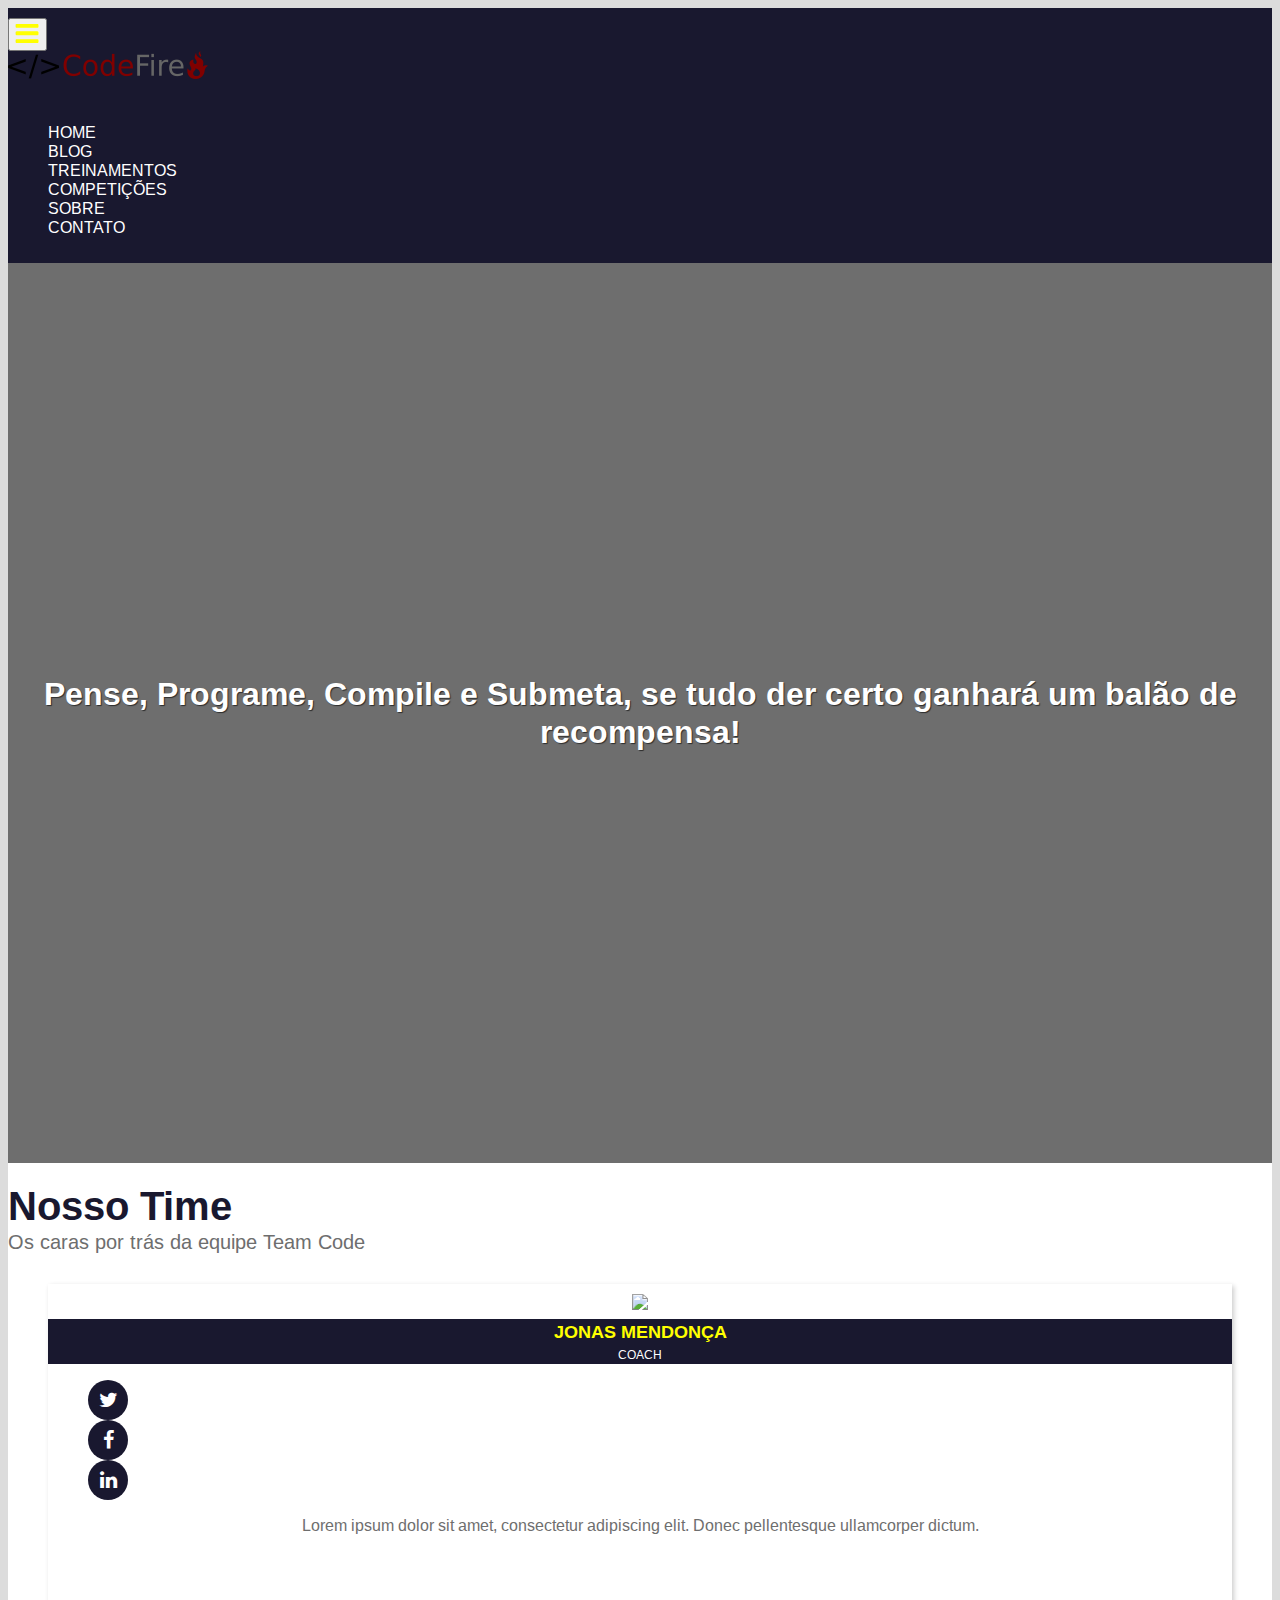
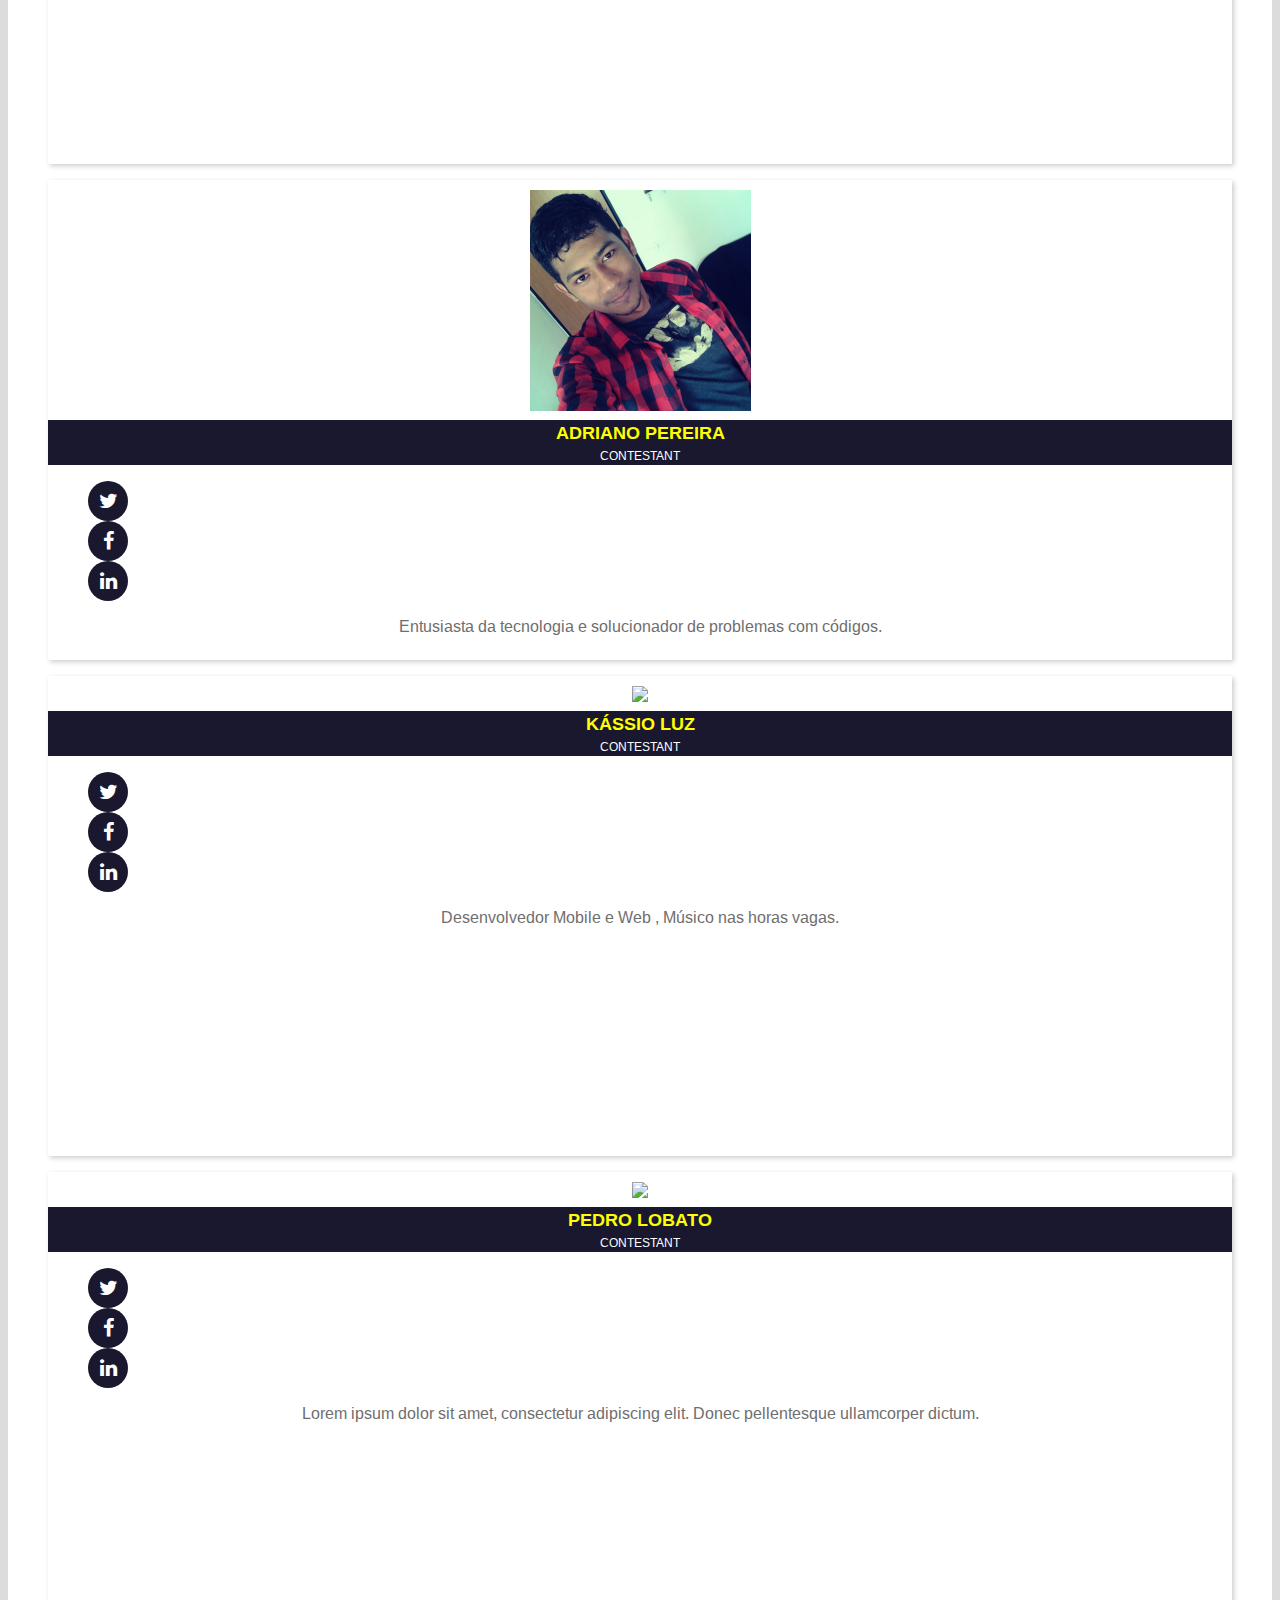
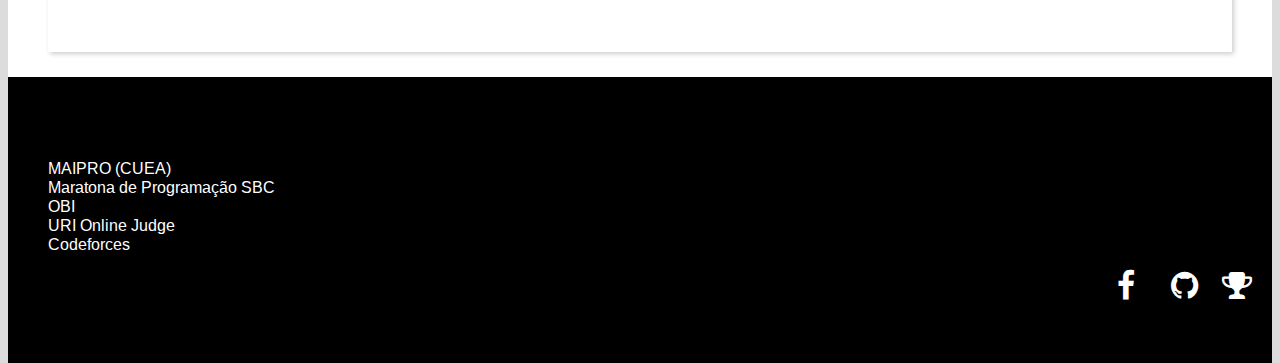
==== index.html @ cc821d07 "Ajuste de padding perfil" ====
<!DOCTYPE html>
<html>
<head>
	<meta http-equiv="X-UA-Compatible" content="IE=edge">
    <meta name="viewport" content="width=device-width, initial-scale=1">
	<meta charset="utf-8">
	<link rel="shortcut icon" href="imagens/favicon.png" type="image/x-icon">
	<link rel="icon" href="imagens/favicon.png" type="image/x-icon">
	<title>Team Code - Maratonistas de Programação</title>
	<link rel="stylesheet" type="text/css" href="bootstrap/css/bootstrap.min.css">
	<link rel="stylesheet" type="text/css" href="css/estilo.css">
	<link href="font-awesome/css/font-awesome.css" rel="stylesheet" type="text/css">
	<link href="https://fonts.googleapis.com/css?family=Arimo" rel="stylesheet"> 
	<!--[if lt IE 9]>
      <script src="https://oss.maxcdn.com/html5shiv/3.7.3/html5shiv.min.js"></script>
      <script src="https://oss.maxcdn.com/respond/1.4.2/respond.min.js"></script>
    <![endif]-->

</head>
<body>
	<div class="navbar navbar-fixed-top demo-navegacao">
		<div class="container">
			<div class="navbar-header">
				<button type="button"  class="collapsed navbar-toggle" data-toggle="collapse" data-target="#menu-principal">
					<span class="icon-bar" style="color: yellow;"><i class="fa fa-bars fa-2x"></i></span>
					<span class="icon-bar"></span>
					<span class="icon-bar"></span>
				</button>
				<a href="index.html" class="navbar-brand">
					<span class="logo"></span>
					<!-- Team Code -->
				</a>
			</div>
			<div class="collapse navbar-collapse" id="menu-principal">
				<ul class="nav navbar-nav navbar-right">
					<li>
						<a href="index.html">Home</a>
					</li>
					<li>
						<a href="index.html">Blog</a>
					</li>
					<li>
						<a href="index.html">Treinamentos</a>
					</li>
					<li>
						<a href="index.html">Competições</a>
					</li>
					<li>
						<a href="index.html">Sobre</a>
					</li>
					<li>
						<a href="index.html">Contato</a>
					</li>
				</ul>
			</div>
		</div>
	</div>

	<div id="capa" class="transparencia">
		<div id="texto-capa">
			<div class="container">
				<div class="row">
					<div class="col-md-12">
						<h1>
							Pense, Programe, Compile e Submeta, se tudo der certo ganhará um balão de recompensa!
						</h1>
						<!-- <h2>
							Página criada para postagens de dicas, cronogramas e informações úteis a respeito de competições de programação.
						</h2> -->
					</div><!-- /div col capa -->

					<div class="col-md-6">
					</div><!-- /div col capa -->
				</div>
			</div>
		</div>
	</div>

	<section id="time">
		<div class="container">
			<div class="row">
				<h3 class="titulo-secao">Nosso Time</h3>
				<p class="subtitulo-secao">Os caras por trás da equipe Team Code</p>
				<!-- <div ></div> -->
				<div class="col-md-offset-4 col-md-4">
					<figure class="perfil">
						<img src="imagens/jonas.png" class="img-circle">
						<figcaption class="nome">Jonas Mendonça</figcaption>
						<span class="funcao">Coach</span>
						<ul class="list-inline">
							<li><a href="#" class="a-team"><i class="fa fa-twitter"></i></a></li>
							<li><a href="#" class="a-team"><i class="fa fa-facebook"></i></a></li>
							<li><a href="#" class="a-team"><i class="fa fa-linkedin"></i></a></li>
						</ul>
						<p class="descricao">
							Lorem ipsum dolor sit amet, consectetur adipiscing elit. Donec pellentesque ullamcorper dictum. 
						</p>
						<p class="titulo competencias">
							<span class="subtitulo">Competências:</span> 
							<span class="label label-default">C/C++</span>
							<span class="label label-default">Java</span>
							<span class="label label-default">PHP</span>
							<span class="label label-default">JavaScript</span>
						</p>
					</figure>
				</div>
			</div>
			<div class="row">
				<div class="col-md-4">
					<figure class="perfil">
						<img src="imagens/adriano.png" class="img-circle">
						<figcaption class="nome">Adriano Pereira</figcaption>
						<span class="funcao">Contestant</span>
						<ul class="list-inline">
							<li><a href="#" class="a-team"><i class="fa fa-twitter"></i></a></li>
							<li><a href="#" class="a-team"><i class="fa fa-facebook"></i></a></li>
							<li><a href="#" class="a-team"><i class="fa fa-linkedin"></i></a></li>
						</ul>
						<p class="descricao">
							Entusiasta da tecnologia e solucionador de problemas com códigos.
						</p>
						<p class="titulo competencias">
							<span class="subtitulo">Competências:</span> 
							<span class="label label-default">C/C++</span>
							<span class="label label-default">Java</span>
							<span class="label label-default">PHP</span>
							<span class="label label-default">JavaScript</span>
						</p>
					</figure>
				</div>
				
				<div class="col-md-4">
					<figure class="perfil">
						<img src="imagens/kassio.png" class="img-circle">
						<figcaption class="nome">Kássio Luz</figcaption>
						<span class="funcao">Contestant</span>
						<ul class="list-inline">
							<li><a href="#" class="a-team"><i class="fa fa-twitter"></i></a></li>
							<li><a href="#" class="a-team"><i class="fa fa-facebook"></i></a></li>
							<li><a href="#" class="a-team"><i class="fa fa-linkedin"></i></a></li>
						</ul>
						<p class="descricao">
							Desenvolvedor Mobile e Web , Músico nas horas vagas.
						</p>
						<p class="titulo competencias">
							<span class="subtitulo">Competências:</span> 
							<span class="label label-default">C/C++</span>
							<span class="label label-default">Java</span>
							<span class="label label-default">PHP</span>
							<span class="label label-default">JavaScript</span>
						</p>
					</figure>
				</div>

				<div class="col-md-4">
					<figure class="perfil">
						<img src="imagens/pedro.png" class="img-circle">
						<figcaption class="nome">Pedro Lobato</figcaption>
						<span class="funcao">Contestant</span>
						<ul class="list-inline">
							<li><a href="#" class="a-team"><i class="fa fa-twitter"></i></a></li>
							<li><a href="#" class="a-team"><i class="fa fa-facebook"></i></a></li>
							<li><a href="#" class="a-team"><i class="fa fa-linkedin"></i></a></li>
						</ul>
						<p class="descricao">
							Lorem ipsum dolor sit amet, consectetur adipiscing elit. Donec pellentesque ullamcorper dictum.
						</p>
						
						<p class="titulo competencias">
							<span class="subtitulo">Competências:</span> 
							<span class="label label-default">C/C++</span>
							<span class="label label-default">Java</span>
							<span class="label label-default">PHP</span>
							<span class="label label-default">JavaScript</span>
						</p>
					</figure>
				</div>

			</div>
		</div>
	</section>

	<footer>
		<div class="container">
			<div class="row">

				<div class="col-md-6 col-xs-12">
 					<!---->
 					<div class="col-md-6 col-sm-6 col-xs-12">
 					 <ul>
 						 <li><h4>Links Uteis</h4></li>
 						 <li><a href="#">MAIPRO (CUEA)</a></li>
 						 <li><a href="#">Maratona de Programação SBC</a></li>
 						 <li><a href="#">OBI</a></li>
 						 <li><a href="#">URI Online Judge</a></li>
 						 <li><a href="#">Codeforces</a></li>
 					 </ul>
 				 </div>
 				</div>


				<!--div class="col-md-3">
					<img src="imagens/logo.png">
				</div!-->

				<div class="col-md-6 redes-sociais col-xs-12">
					<ul class="list-inline">
						<li>
						   <a href="#" class="a-redes-socias"><i class="fa fa-facebook fa-fw fa-2x"></i></a>
						</li>
						<li>
							<a href="#" class="a-redes-socias"><i class="fa fa-github fa-fw- fa-2x"></i></a>
						</li>
						<li>
							<a href="#" class="a-redes-socias"><i class="fa fa-trophy fa-fw- fa-2x"></i></a>
						</li>
					</ul>
				</div>
			</div>
		</div>
		<p class="text-muted text-center">Desenvolvido por &copy; TeamCode</p>
	</footer>

    <script src="https://ajax.googleapis.com/ajax/libs/jquery/1.12.4/jquery.min.js"></script>
    <script src="bootstrap/js/bootstrap.min.js"></script>
</body>
</html>
---- css/estilo.css ----
html,body, #capa{
	height: 100%;
}
body{
	background: #dcdcdc;
	font-family: 'Arimo', sans-serif;
}
a{
	color: #FFF;
	text-decoration: none;
}
a:hover{
	color: #FFFF00;
}
.demo-navegacao{
	background: rgb(25,24,47); /*Hex: #19182fff*/
	padding: 10px 0px 10px 0px;
	/*height: 100px;*/
}
.logo{
	display: block;
	width: 200px;
	height: 56px;
	background: url("../imagens/logo.png") no-repeat;
}
#capa{
	background: url("../imagens/sala-competicao.jpg") center / cover no-repeat;
	display: table;
	width: 100%;
	background-attachment: fixed;
}
#texto-capa{
	background: rgba(0, 0, 0, 0.5);
	color: #FFF;
	/*text-transform: uppercase;*/
	text-shadow: 1px 1px 1px rgba(0,0,0,.6);
}
#texto-capa{
	display: table-cell;
	vertical-align: middle;
}
#texto-capa h1{
	text-align: center;
	padding: 10px;
}
#time{
	padding: 20px 0px 20px 0px;
	background: #FFF;
	/*margin: 10px 0px 10px 0px;*/
}
#time .col-md-4{
	text-align: center;
}

footer{
	background: #000;
	padding: 20px 0px 10px 0px;
}
.redes-sociais ul li{
	display: inline-block;
	margin-right: 20px;
}

.perfil{
	padding: 10px 0px 10px 0px;
	box-shadow: 2px 2px 5px rgba(0,0,0,.2);
	display: block;
	height: 460px;
	margin-bottom: 5px; 
}
footer{
	background: #000;
	padding: 20px 0px 10px 0px;
}

ul{
	list-style-type:none;
}
.redes-sociais{
	text-align: right;
}

.redes-sociais ul li{
	display: inline-block;
	margin-right: 20px;
}
/* ======================= Classes Genericas ======================= */

/* ======================= Tipografia ======================= */
#menu-principal a{
	color: #FFF;
	text-transform: uppercase;
}
#menu-principal a:hover{
	background: none;
	color: #FFFF00;
}
/**/
.a-team{
	width: 40px;
	font-size: 20px;
	line-height: 40px;
	display: block;
	border-radius:100%;
	background-color: #19182f;
}
.titulo-secao{
	color: #19182F;
	margin: 0;
	font-weight: 900;
	font-size: 40px;
}
.subtitulo-secao{
	color: #6E6E6E;
	margin: 0px 0px 30px 0px;
	font-weight: 400;
	font-size: 20px;
}
.nome{
	margin-top: 5px;
	padding: 2px;
	background: #19182F;
	font-size: 18px;
	color: #FFFF00;
	text-transform: uppercase;
	font-weight: 900;
}
.funcao{
	display: block;
	margin-bottom: 10px;
	padding: 2px;
	background: #19182F;
	font-size: 12px;
	color: #FFF;
	text-transform: uppercase;
}
.descricao{	
	color: #6E6E6E;
}
.titulo{
	color: #6E6E6E;
	padding: 5px;
	display: block;
	text-align: left;	
}
.competencias{
	position: absolute;
	/*background: red;*/
	bottom: 0;
}
.subtitulo{
	display: block;
	font-weight: 900;
}
.perfil-social{
	background: red;
	padding: 10px;
	border-radius: 50px;
}

/*Media Querys*/
@media(max-width:720px) {
	.redes-sociais{
		text-align:center !important;
	}
}
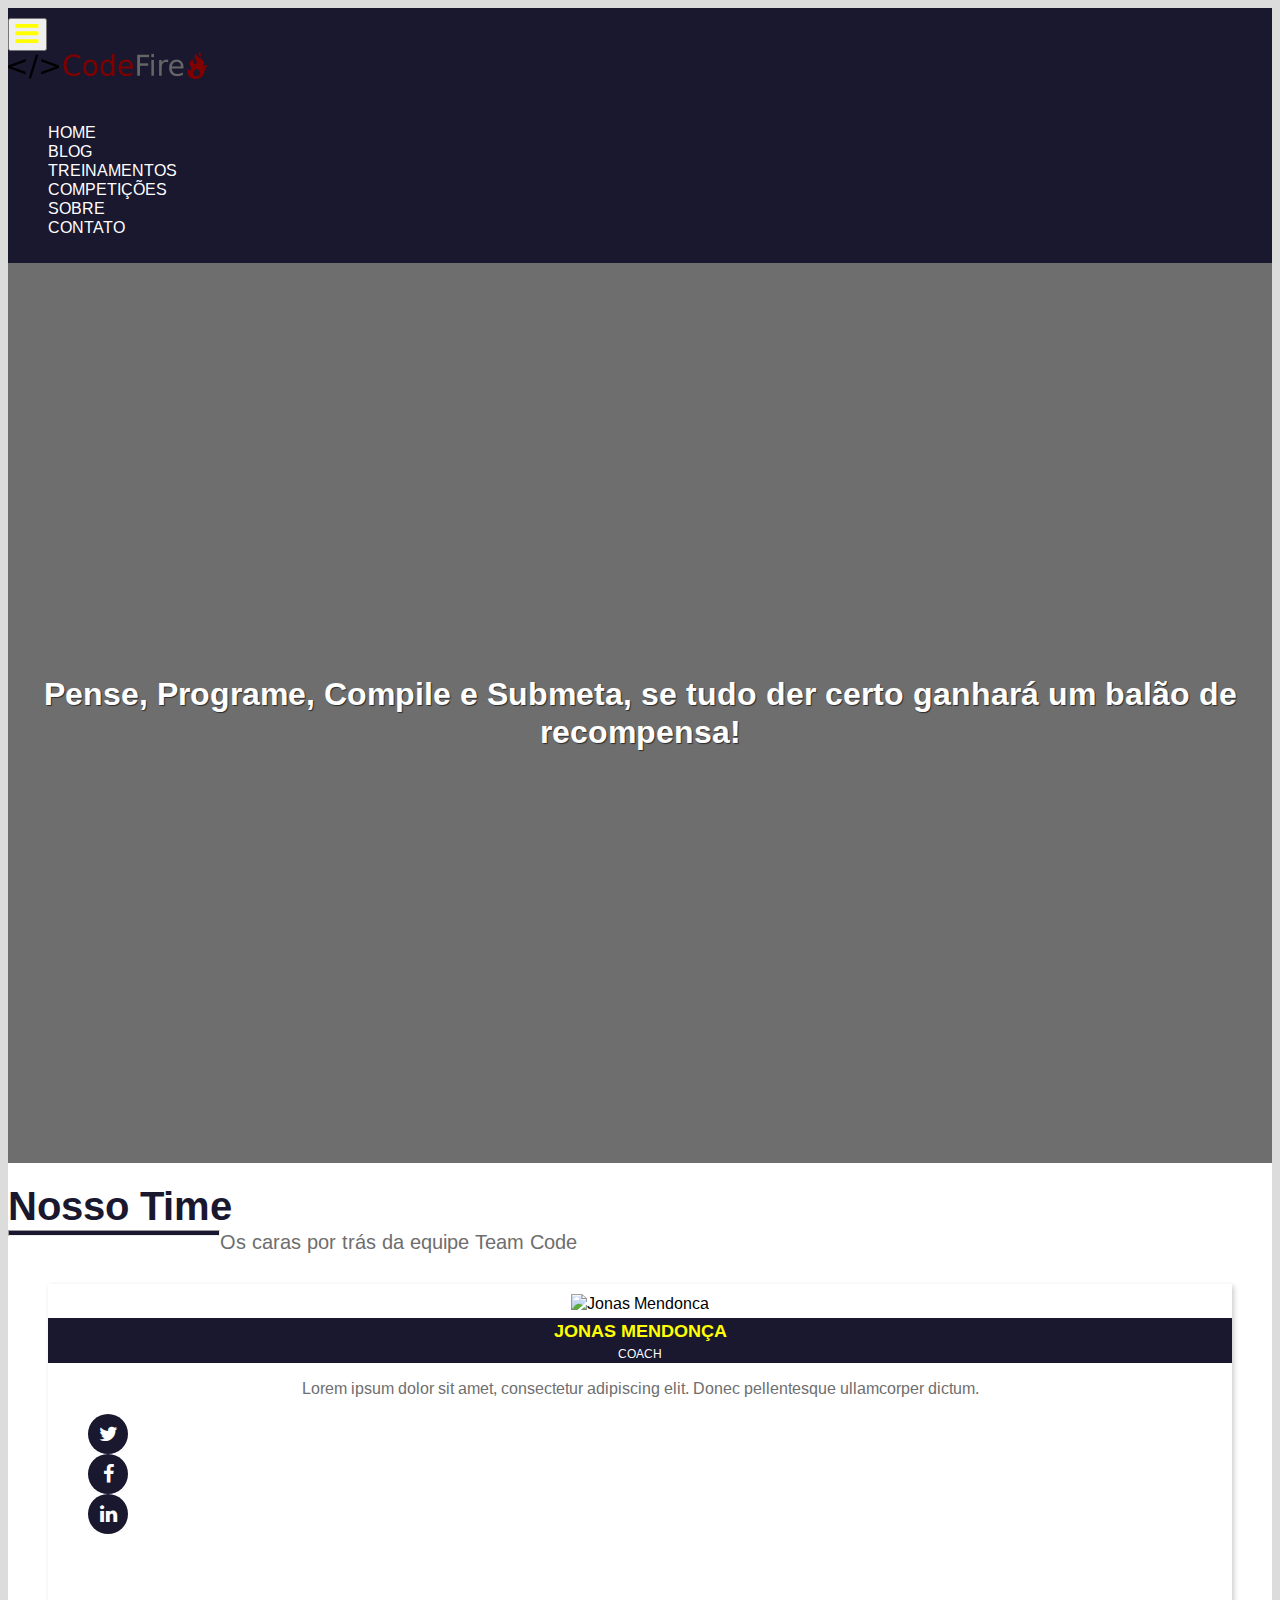
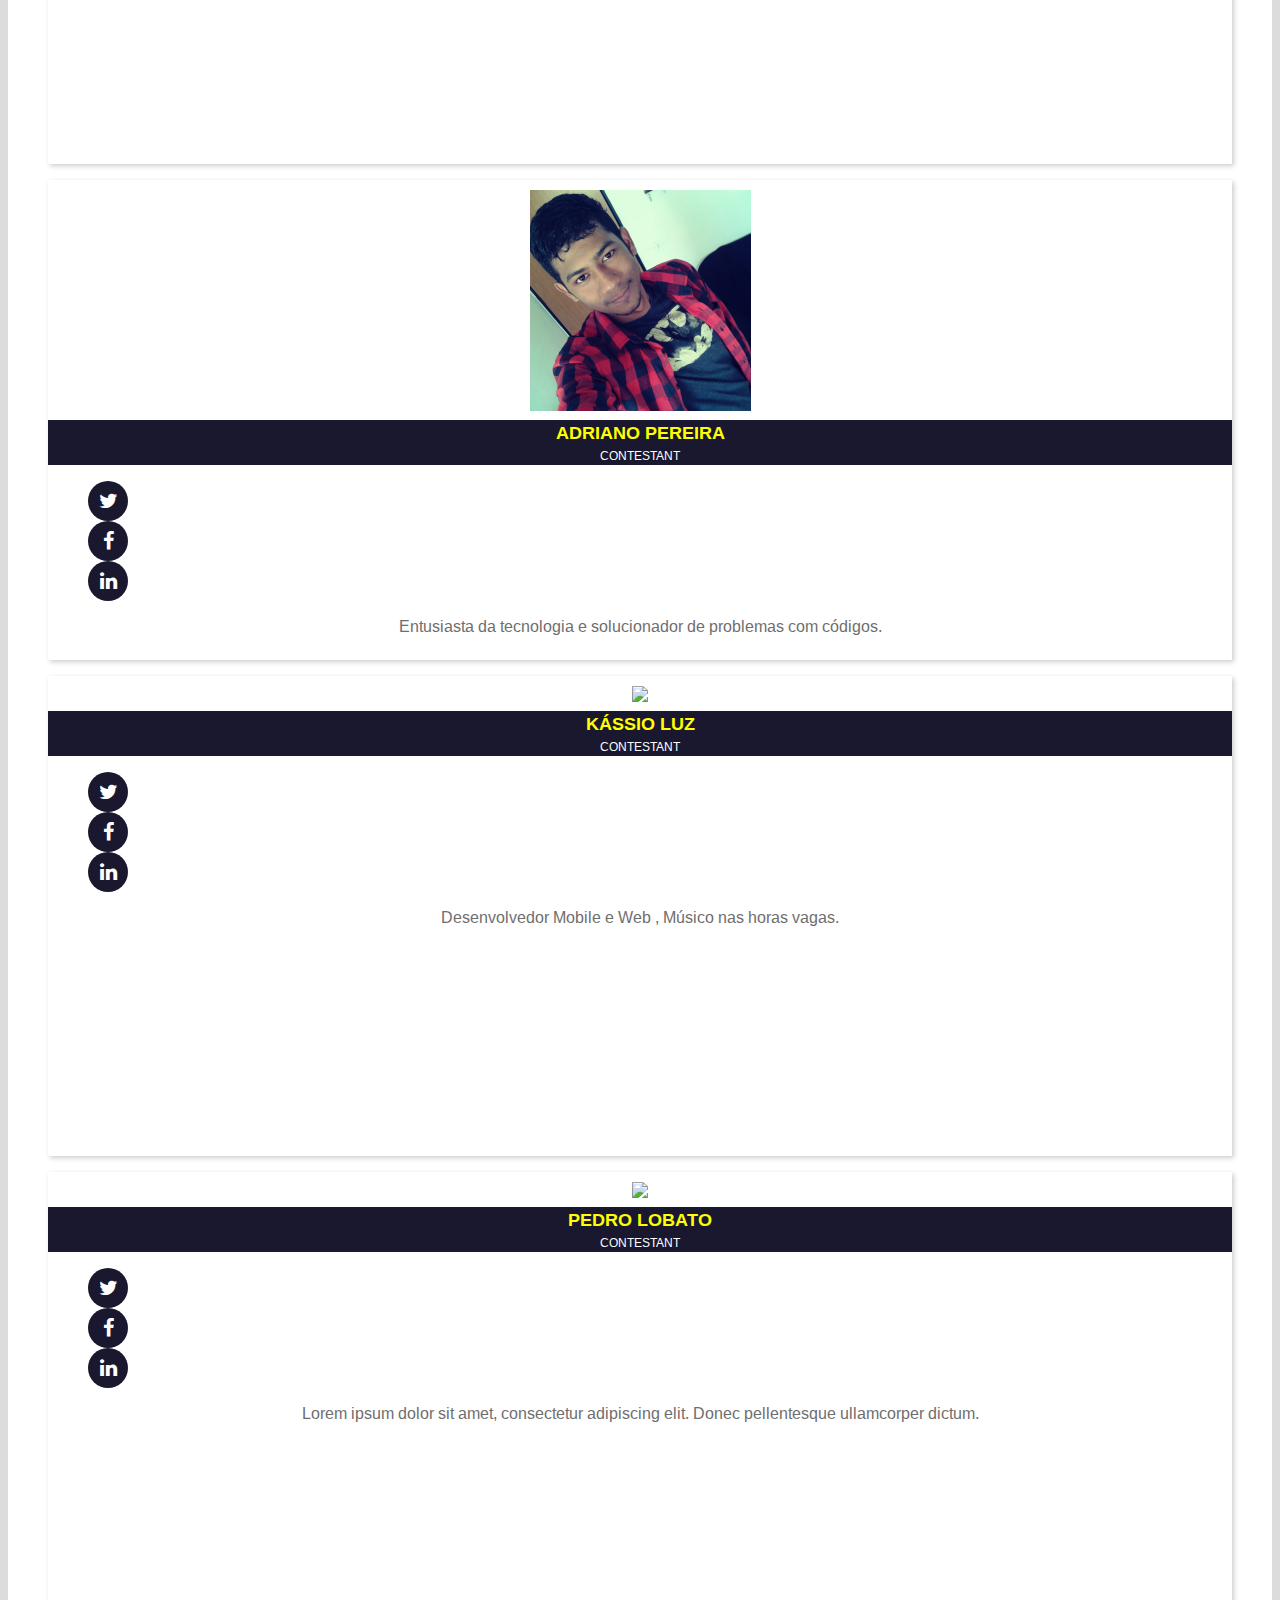
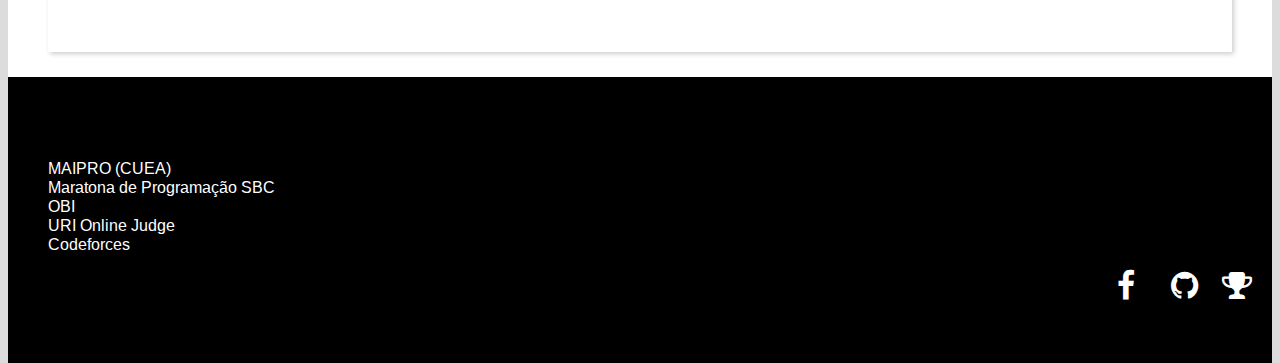
==== commit 7480402f: "Merge pull request #6 from kassiocode/master" ====
--- a/index.html
+++ b/index.html
@@ -2,7 +2,7 @@
 <html>
 <head>
 	<meta http-equiv="X-UA-Compatible" content="IE=edge">
-    <meta name="viewport" content="width=device-width, initial-scale=1">
+	<meta name="viewport" content="width=device-width, initial-scale=1">
 	<meta charset="utf-8">
 	<link rel="shortcut icon" href="imagens/favicon.png" type="image/x-icon">
 	<link rel="icon" href="imagens/favicon.png" type="image/x-icon">
@@ -10,11 +10,11 @@
 	<link rel="stylesheet" type="text/css" href="bootstrap/css/bootstrap.min.css">
 	<link rel="stylesheet" type="text/css" href="css/estilo.css">
 	<link href="font-awesome/css/font-awesome.css" rel="stylesheet" type="text/css">
-	<link href="https://fonts.googleapis.com/css?family=Arimo" rel="stylesheet"> 
+	<link href="https://fonts.googleapis.com/css?family=Arimo" rel="stylesheet">
 	<!--[if lt IE 9]>
-      <script src="https://oss.maxcdn.com/html5shiv/3.7.3/html5shiv.min.js"></script>
-      <script src="https://oss.maxcdn.com/respond/1.4.2/respond.min.js"></script>
-    <![endif]-->
+	<script src="https://oss.maxcdn.com/html5shiv/3.7.3/html5shiv.min.js"></script>
+	<script src="https://oss.maxcdn.com/respond/1.4.2/respond.min.js"></script>
+	<![endif]-->
 
 </head>
 <body>
@@ -37,19 +37,19 @@
 						<a href="index.html">Home</a>
 					</li>
 					<li>
-						<a href="index.html">Blog</a>
-					</li>
-					<li>
-						<a href="index.html">Treinamentos</a>
-					</li>
-					<li>
-						<a href="index.html">Competições</a>
-					</li>
-					<li>
-						<a href="index.html">Sobre</a>
-					</li>
-					<li>
-						<a href="index.html">Contato</a>
+						<a href="blog.html">Blog</a>
+					</li>
+					<li>
+						<a href="treinamentos.html">Treinamentos</a>
+					</li>
+					<li>
+						<a href="competicoes.html">Competições</a>
+					</li>
+					<li>
+						<a href="sobre.html">Sobre</a>
+					</li>
+					<li>
+						<a href="contato.html">Contato</a>
 					</li>
 				</ul>
 			</div>
@@ -65,163 +65,164 @@
 							Pense, Programe, Compile e Submeta, se tudo der certo ganhará um balão de recompensa!
 						</h1>
 						<!-- <h2>
-							Página criada para postagens de dicas, cronogramas e informações úteis a respeito de competições de programação.
-						</h2> -->
-					</div><!-- /div col capa -->
-
-					<div class="col-md-6">
-					</div><!-- /div col capa -->
-				</div>
-			</div>
-		</div>
-	</div>
-
-	<section id="time">
-		<div class="container">
+						Página criada para postagens de dicas, cronogramas e informações úteis a respeito de competições de programação.
+					</h2> -->
+				</div><!-- /div col capa -->
+
+				<div class="col-md-6">
+				</div><!-- /div col capa -->
+			</div>
+		</div>
+	</div>
+</div>
+
+<section id="time">
+	<div class="container">
+		<div class="row">
 			<div class="row">
 				<h3 class="titulo-secao">Nosso Time</h3>
+				<hr>
+			</div>
+			<div class="row">
 				<p class="subtitulo-secao">Os caras por trás da equipe Team Code</p>
-				<!-- <div ></div> -->
-				<div class="col-md-offset-4 col-md-4">
-					<figure class="perfil">
-						<img src="imagens/jonas.png" class="img-circle">
-						<figcaption class="nome">Jonas Mendonça</figcaption>
-						<span class="funcao">Coach</span>
-						<ul class="list-inline">
-							<li><a href="#" class="a-team"><i class="fa fa-twitter"></i></a></li>
-							<li><a href="#" class="a-team"><i class="fa fa-facebook"></i></a></li>
-							<li><a href="#" class="a-team"><i class="fa fa-linkedin"></i></a></li>
-						</ul>
-						<p class="descricao">
-							Lorem ipsum dolor sit amet, consectetur adipiscing elit. Donec pellentesque ullamcorper dictum. 
-						</p>
-						<p class="titulo competencias">
-							<span class="subtitulo">Competências:</span> 
-							<span class="label label-default">C/C++</span>
-							<span class="label label-default">Java</span>
-							<span class="label label-default">PHP</span>
-							<span class="label label-default">JavaScript</span>
-						</p>
-					</figure>
+			</div>
+		</div>
+		<!-- <div ></div> -->
+		<div class="col-md-offset-4 col-md-4">
+			<figure class="perfil">
+				<img src="imagens/jonas.png" class="img-circle" alt="Jonas Mendonca">
+				<figcaption class="nome">Jonas Mendonça</figcaption>
+				<span class="funcao">Coach</span>
+				<p class="descricao">
+					Lorem ipsum dolor sit amet, consectetur adipiscing elit. Donec pellentesque ullamcorper dictum.
+				</p>
+				<ul class="list-inline">
+					<li><a href="#" class="a-team"><i class="fa fa-twitter"></i></a></li>
+					<li><a href="#" class="a-team"><i class="fa fa-facebook"></i></a></li>
+					<li><a href="#" class="a-team"><i class="fa fa-linkedin"></i></a></li>
+				</ul>
+				<p class="titulo competencias">
+					<span class="subtitulo">Competências:</span>
+					<span class="label label-default">C/C++</span>
+					<span class="label label-default">Java</span>
+					<span class="label label-default">PHP</span>
+					<span class="label label-default">JavaScript</span>
+				</p>
+			</figure>
+		</div>
+	</div>
+
+	<div class="row">
+		<div class="col-md-4">
+			<figure class="perfil">
+				<img src="imagens/adriano.png" class="img-circle" alt="Adriano Pereira">
+				<figcaption class="nome">Adriano Pereira</figcaption>
+				<span class="funcao">Contestant</span>
+				<ul class="list-inline">
+					<li><a href="#" class="a-team"><i class="fa fa-twitter"></i></a></li>
+					<li><a href="#" class="a-team"><i class="fa fa-facebook"></i></a></li>
+					<li><a href="#" class="a-team"><i class="fa fa-linkedin"></i></a></li>
+				</ul>
+				<p class="descricao">
+					Entusiasta da tecnologia e solucionador de problemas com códigos.
+				</p>
+				<p class="titulo competencias">
+					<span class="subtitulo">Competências:</span>
+					<span class="label label-default">C/C++</span>
+					<span class="label label-default">Java</span>
+					<span class="label label-default">PHP</span>
+					<span class="label label-default">JavaScript</span>
+				</p>
+			</figure>
+		</div>
+		<div class="col-md-4">
+			<figure class="perfil">
+				<img src="imagens/kassio.png" class="img-circle">
+				<figcaption class="nome">Kássio Luz</figcaption>
+				<span class="funcao">Contestant</span>
+				<ul class="list-inline">
+					<li><a href="#" class="a-team"><i class="fa fa-twitter"></i></a></li>
+					<li><a href="#" class="a-team"><i class="fa fa-facebook"></i></a></li>
+					<li><a href="#" class="a-team"><i class="fa fa-linkedin"></i></a></li>
+				</ul>
+				<p class="descricao">
+					Desenvolvedor Mobile e Web , Músico nas horas vagas.
+				</p>
+				<p class="titulo competencias">
+					<span class="subtitulo">Competências:</span>
+					<span class="label label-default">C/C++</span>
+					<span class="label label-default">Java</span>
+					<span class="label label-default">PHP</span>
+					<span class="label label-default">JavaScript</span>
+				</p>
+			</figure>
+		</div>
+
+		<div class="col-md-4">
+			<figure class="perfil">
+				<img src="imagens/pedro.png" class="img-circle">
+				<figcaption class="nome">Pedro Lobato</figcaption>
+				<span class="funcao">Contestant</span>
+				<ul class="list-inline">
+					<li><a href="#" class="a-team"><i class="fa fa-twitter"></i></a></li>
+					<li><a href="#" class="a-team"><i class="fa fa-facebook"></i></a></li>
+					<li><a href="#" class="a-team"><i class="fa fa-linkedin"></i></a></li>
+				</ul>
+				<p class="descricao">
+					Lorem ipsum dolor sit amet, consectetur adipiscing elit. Donec pellentesque ullamcorper dictum.
+				</p>
+
+				<p class="titulo competencias">
+					<span class="subtitulo">Competências:</span>
+					<span class="label label-default">C/C++</span>
+					<span class="label label-default">Java</span>
+					<span class="label label-default">PHP</span>
+					<span class="label label-default">JavaScript</span>
+				</p>
+			</figure>
+		</div>
+	</div>
+</div>
+</section>
+
+<footer>
+	<div class="container">
+		<div class="row">
+			<!---->
+			<div class="col-md-6 col-sm-6 col-xs-12">
+				<ul>
+					<li><h4>Links Uteis</h4></li>
+					<li><a href="https://sites.google.com/view/jonasmendonca/maratona-de-programa%C3%A7%C3%A3o" target="_blank">MAIPRO (CUEA)</a></li>
+					<li><a href="http://maratona.ime.usp.br/" target="_blank">Maratona de Programação SBC</a></li>
+					<li><a href="http://olimpiada.ic.unicamp.br/" target="_blank">OBI</a></li>
+					<li><a href="https://www.urionlinejudge.com.br" target="_blank">URI Online Judge</a></li>
+					<li><a href="http://codeforces.com/" target="_blank">Codeforces</a></li>
 				</div>
-			</div>
-			<div class="row">
-				<div class="col-md-4">
-					<figure class="perfil">
-						<img src="imagens/adriano.png" class="img-circle">
-						<figcaption class="nome">Adriano Pereira</figcaption>
-						<span class="funcao">Contestant</span>
-						<ul class="list-inline">
-							<li><a href="#" class="a-team"><i class="fa fa-twitter"></i></a></li>
-							<li><a href="#" class="a-team"><i class="fa fa-facebook"></i></a></li>
-							<li><a href="#" class="a-team"><i class="fa fa-linkedin"></i></a></li>
-						</ul>
-						<p class="descricao">
-							Entusiasta da tecnologia e solucionador de problemas com códigos.
-						</p>
-						<p class="titulo competencias">
-							<span class="subtitulo">Competências:</span> 
-							<span class="label label-default">C/C++</span>
-							<span class="label label-default">Java</span>
-							<span class="label label-default">PHP</span>
-							<span class="label label-default">JavaScript</span>
-						</p>
-					</figure>
-				</div>
-				
-				<div class="col-md-4">
-					<figure class="perfil">
-						<img src="imagens/kassio.png" class="img-circle">
-						<figcaption class="nome">Kássio Luz</figcaption>
-						<span class="funcao">Contestant</span>
-						<ul class="list-inline">
-							<li><a href="#" class="a-team"><i class="fa fa-twitter"></i></a></li>
-							<li><a href="#" class="a-team"><i class="fa fa-facebook"></i></a></li>
-							<li><a href="#" class="a-team"><i class="fa fa-linkedin"></i></a></li>
-						</ul>
-						<p class="descricao">
-							Desenvolvedor Mobile e Web , Músico nas horas vagas.
-						</p>
-						<p class="titulo competencias">
-							<span class="subtitulo">Competências:</span> 
-							<span class="label label-default">C/C++</span>
-							<span class="label label-default">Java</span>
-							<span class="label label-default">PHP</span>
-							<span class="label label-default">JavaScript</span>
-						</p>
-					</figure>
-				</div>
-
-				<div class="col-md-4">
-					<figure class="perfil">
-						<img src="imagens/pedro.png" class="img-circle">
-						<figcaption class="nome">Pedro Lobato</figcaption>
-						<span class="funcao">Contestant</span>
-						<ul class="list-inline">
-							<li><a href="#" class="a-team"><i class="fa fa-twitter"></i></a></li>
-							<li><a href="#" class="a-team"><i class="fa fa-facebook"></i></a></li>
-							<li><a href="#" class="a-team"><i class="fa fa-linkedin"></i></a></li>
-						</ul>
-						<p class="descricao">
-							Lorem ipsum dolor sit amet, consectetur adipiscing elit. Donec pellentesque ullamcorper dictum.
-						</p>
-						
-						<p class="titulo competencias">
-							<span class="subtitulo">Competências:</span> 
-							<span class="label label-default">C/C++</span>
-							<span class="label label-default">Java</span>
-							<span class="label label-default">PHP</span>
-							<span class="label label-default">JavaScript</span>
-						</p>
-					</figure>
-				</div>
-
-			</div>
-		</div>
-	</section>
-
-	<footer>
-		<div class="container">
-			<div class="row">
-
-				<div class="col-md-6 col-xs-12">
- 					<!---->
- 					<div class="col-md-6 col-sm-6 col-xs-12">
- 					 <ul>
- 						 <li><h4>Links Uteis</h4></li>
- 						 <li><a href="#">MAIPRO (CUEA)</a></li>
- 						 <li><a href="#">Maratona de Programação SBC</a></li>
- 						 <li><a href="#">OBI</a></li>
- 						 <li><a href="#">URI Online Judge</a></li>
- 						 <li><a href="#">Codeforces</a></li>
- 					 </ul>
- 				 </div>
- 				</div>
 
 
 				<!--div class="col-md-3">
-					<img src="imagens/logo.png">
-				</div!-->
-
-				<div class="col-md-6 redes-sociais col-xs-12">
-					<ul class="list-inline">
-						<li>
-						   <a href="#" class="a-redes-socias"><i class="fa fa-facebook fa-fw fa-2x"></i></a>
-						</li>
-						<li>
-							<a href="#" class="a-redes-socias"><i class="fa fa-github fa-fw- fa-2x"></i></a>
-						</li>
-						<li>
-							<a href="#" class="a-redes-socias"><i class="fa fa-trophy fa-fw- fa-2x"></i></a>
-						</li>
-					</ul>
-				</div>
-			</div>
-		</div>
-		<p class="text-muted text-center">Desenvolvido por &copy; TeamCode</p>
-	</footer>
-
-    <script src="https://ajax.googleapis.com/ajax/libs/jquery/1.12.4/jquery.min.js"></script>
-    <script src="bootstrap/js/bootstrap.min.js"></script>
+				<img src="imagens/logo.png">
+			</div!-->
+
+			<div class="col-md-6 redes-sociais col-xs-12">
+				<ul class="list-inline">
+					<li>
+						<a href="#" class="a-redes-socias"><i class="fa fa-facebook fa-fw fa-2x"></i></a>
+					</li>
+					<li>
+						<a href="#" class="a-redes-socias"><i class="fa fa-github fa-fw- fa-2x"></i></a>
+					</li>
+					<li>
+						<a href="#" class="a-redes-socias"><i class="fa fa-trophy fa-fw- fa-2x"></i></a>
+					</li>
+				</ul>
+			</div>
+		</div>
+	</div>
+	<p class="text-muted text-center">Desenvolvido por &copy; TeamCode</p>
+</footer>
+
+<script src="https://ajax.googleapis.com/ajax/libs/jquery/1.12.4/jquery.min.js"></script>
+<script src="bootstrap/js/bootstrap.min.js"></script>
 </body>
 </html>
--- a/css/estilo.css
+++ b/css/estilo.css
@@ -1,4 +1,4 @@
-html,body, #capa{
+html,body, #capa, #construcao{
 	height: 100%;
 }
 body{
@@ -66,7 +66,7 @@
 	box-shadow: 2px 2px 5px rgba(0,0,0,.2);
 	display: block;
 	height: 460px;
-	margin-bottom: 5px; 
+	margin-bottom: 5px;
 }
 footer{
 	background: #000;
@@ -84,6 +84,30 @@
 	display: inline-block;
 	margin-right: 20px;
 }
+
+/* ======================= Página em Construção ======================= */
+#construcao{
+	color: #FFF;
+	text-align: center;
+	display: table;
+	width: 100%;
+	background-attachment: fixed;
+}
+#texto-construcao{
+	background: #19182F;
+	display: table-cell;
+	vertical-align: middle;
+}
+.demo-icone{
+	font-size: 200px !important;
+}
+#construcao h1, #construcao p{
+	text-transform: uppercase;
+}
+#construcao p{
+	color: #6E6E6E;
+}
+
 /* ======================= Classes Genericas ======================= */
 
 /* ======================= Tipografia ======================= */
@@ -96,7 +120,7 @@
 	color: #FFFF00;
 }
 /**/
-.a-team{
+ul > li > .a-team{
 	width: 40px;
 	font-size: 20px;
 	line-height: 40px;
@@ -134,14 +158,14 @@
 	color: #FFF;
 	text-transform: uppercase;
 }
-.descricao{	
+.descricao{
 	color: #6E6E6E;
 }
 .titulo{
 	color: #6E6E6E;
 	padding: 5px;
 	display: block;
-	text-align: left;	
+	text-align: left;
 }
 .competencias{
 	position: absolute;
@@ -151,11 +175,19 @@
 .subtitulo{
 	display: block;
 	font-weight: 900;
+	float: left;
 }
 .perfil-social{
 	background: red;
 	padding: 10px;
 	border-radius: 50px;
+}
+hr{
+	margin-top: 0px;
+  background-color:#19182F;
+  width:210px;
+  float:left;
+  height:4px;
 }
 
 /*Media Querys*/
@@ -163,4 +195,4 @@
 	.redes-sociais{
 		text-align:center !important;
 	}
-}+}
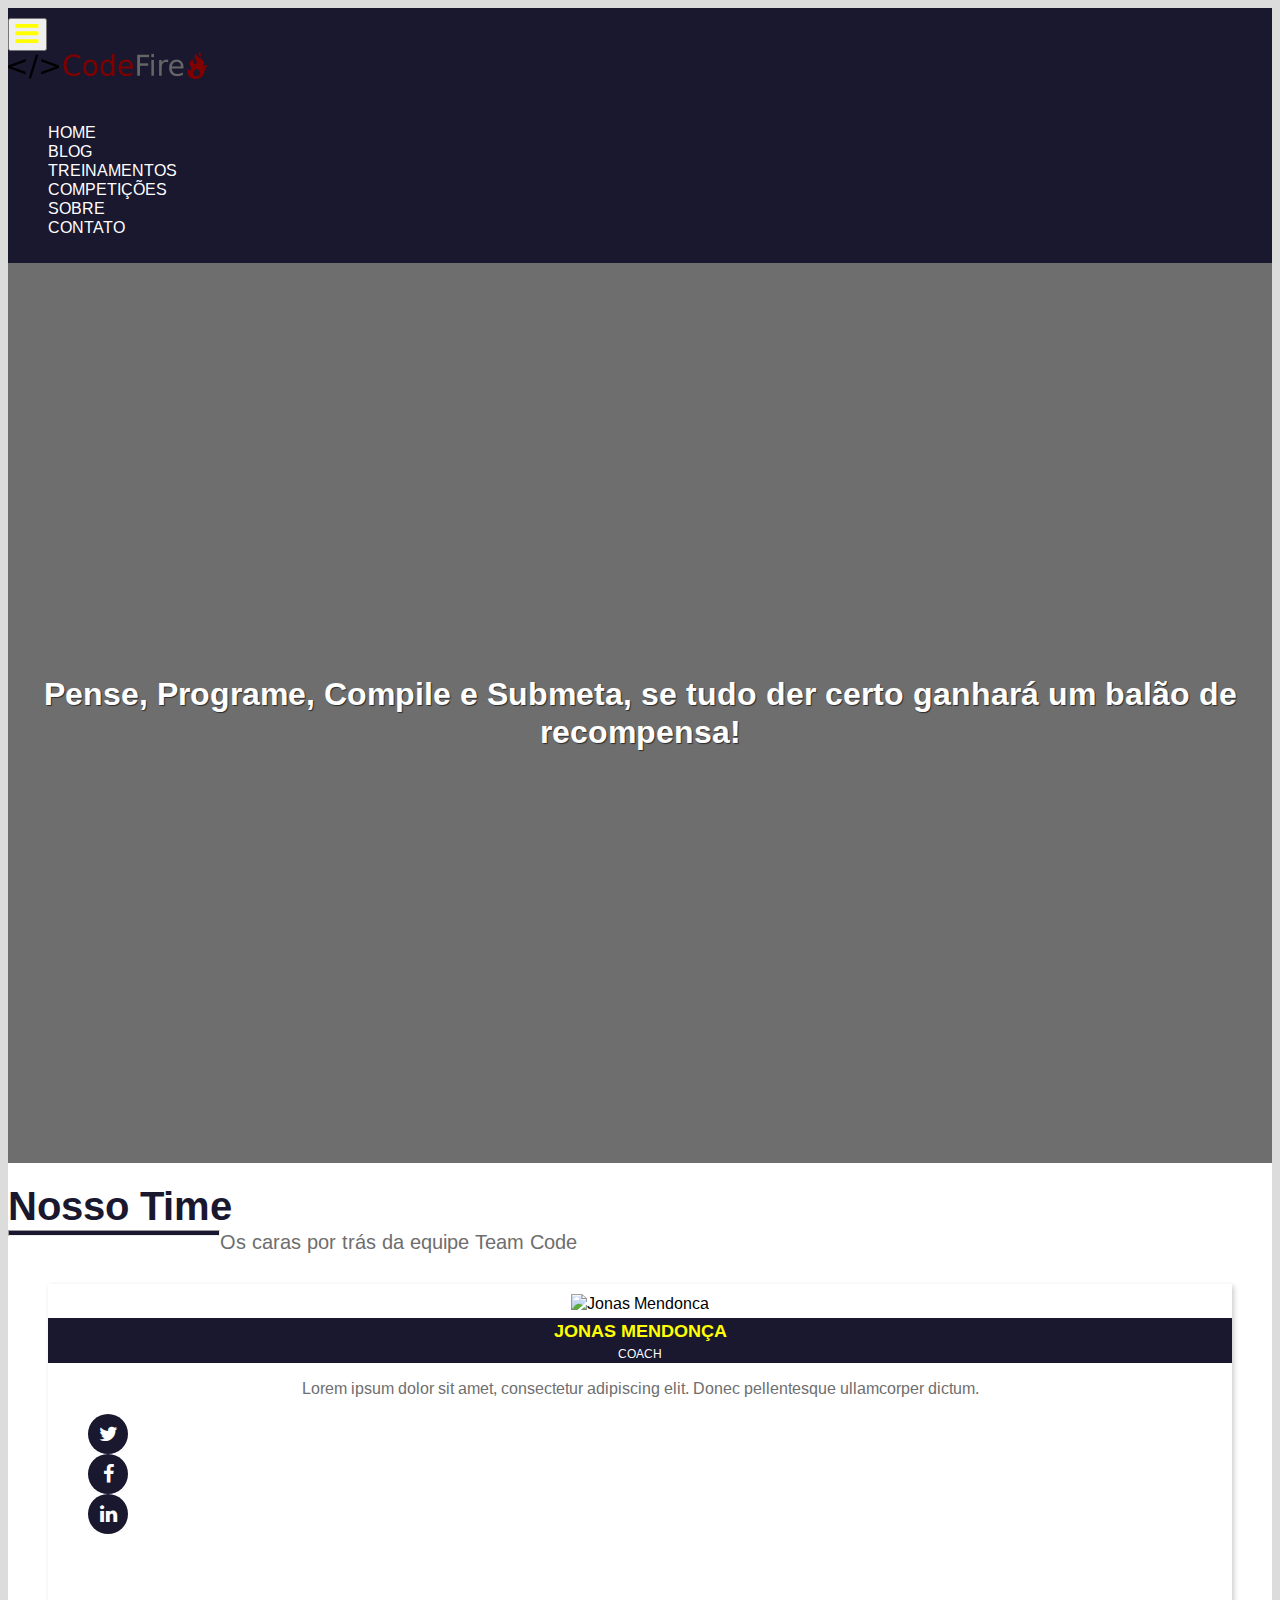
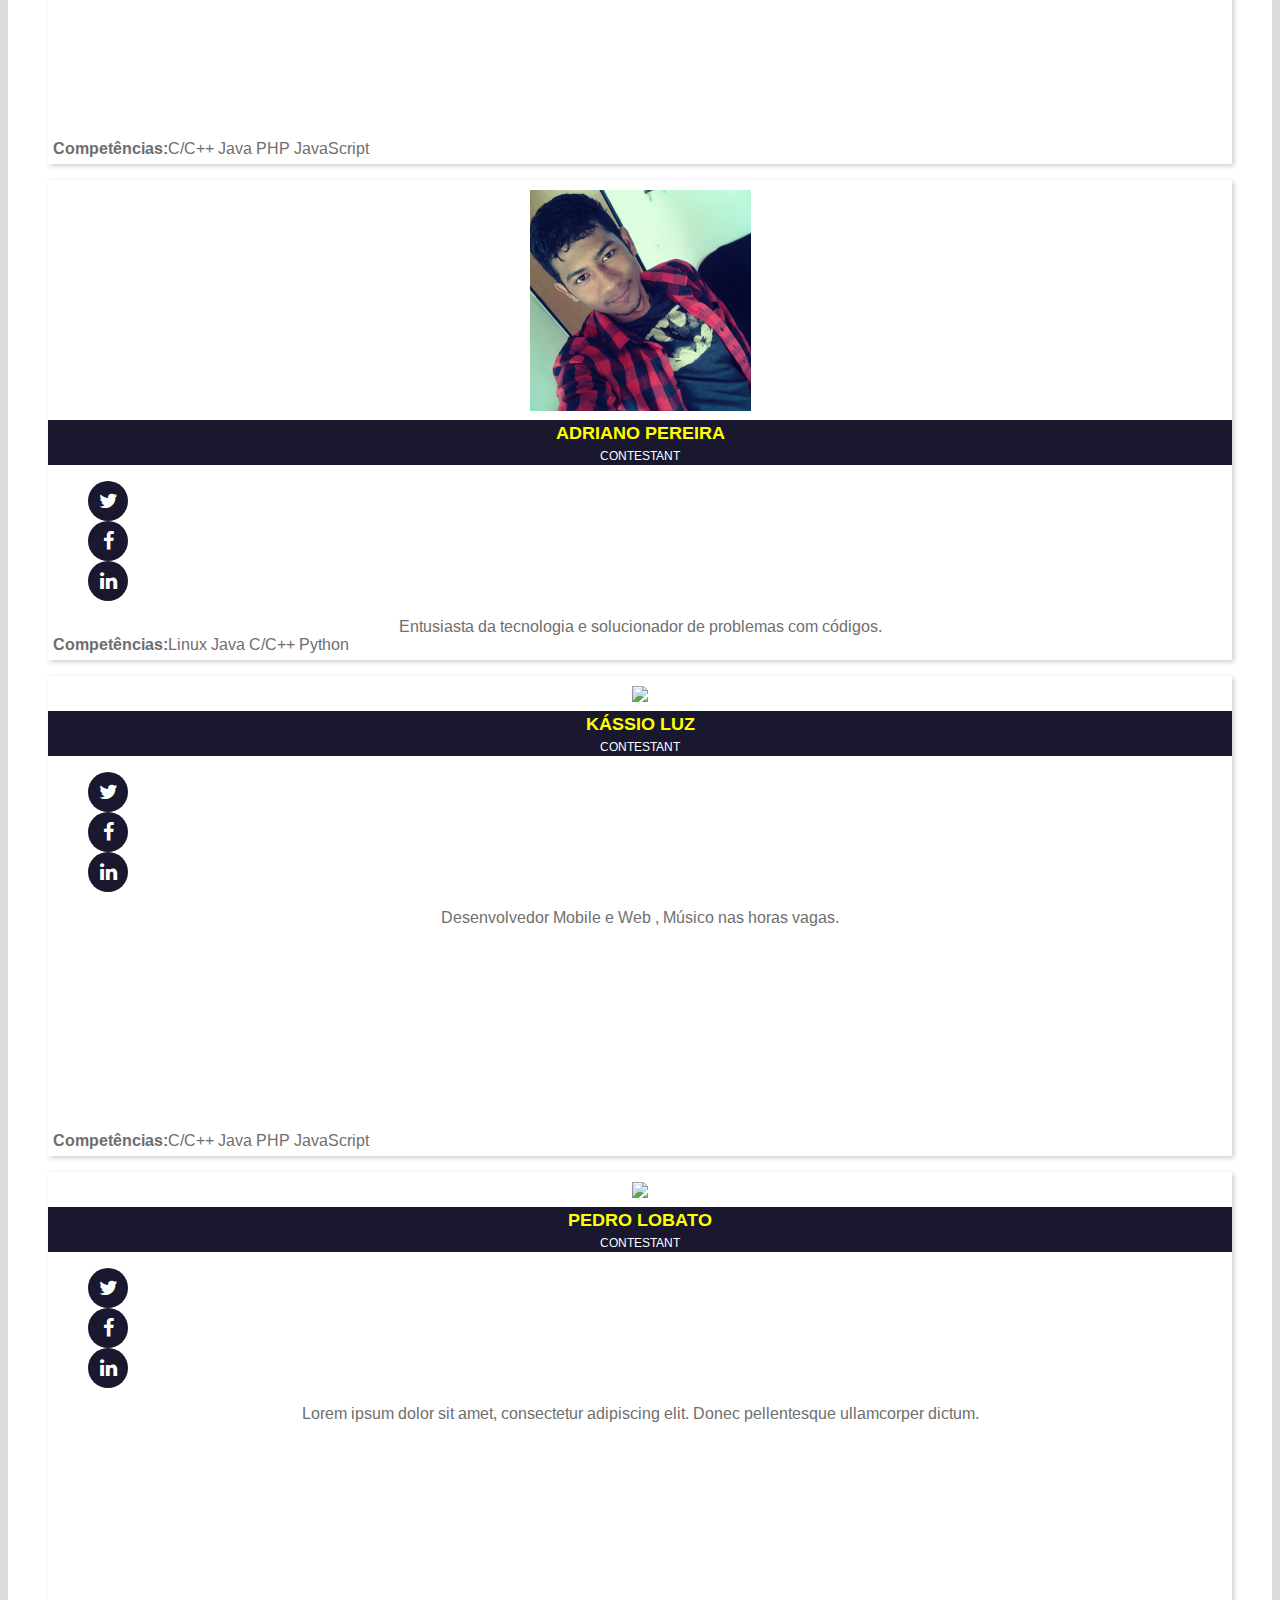
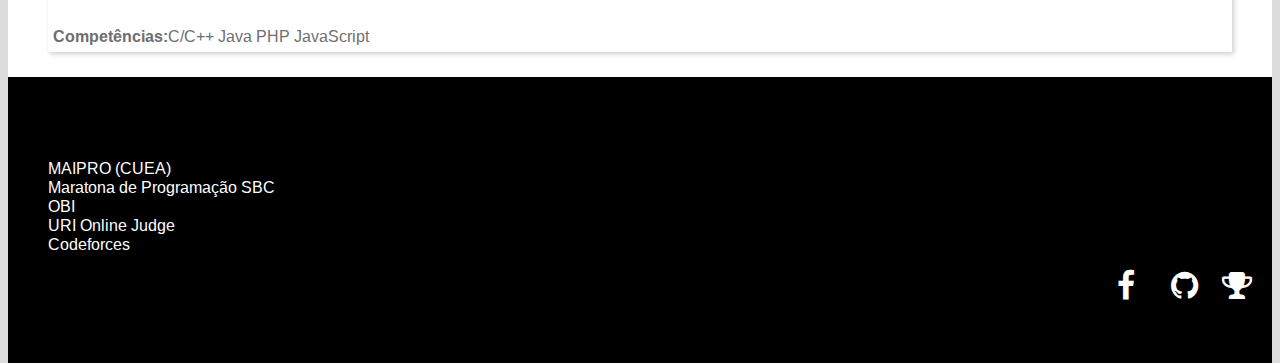
==== commit d38ef670: "Correção da quebra de layout" ====
--- a/index.html
+++ b/index.html
@@ -79,110 +79,115 @@
 <section id="time">
 	<div class="container">
 		<div class="row">
-			<div class="row">
+			<div class="col-md-12">
 				<h3 class="titulo-secao">Nosso Time</h3>
-				<hr>
-			</div>
-			<div class="row">
+			</div>
+			<hr>
+		</div><!-- row titulo sescao -->
+
+		<div class="row">
+			<div class="col-md-12">
 				<p class="subtitulo-secao">Os caras por trás da equipe Team Code</p>
 			</div>
-		</div>
-		<!-- <div ></div> -->
-		<div class="col-md-offset-4 col-md-4">
-			<figure class="perfil">
-				<img src="imagens/jonas.png" class="img-circle" alt="Jonas Mendonca">
-				<figcaption class="nome">Jonas Mendonça</figcaption>
-				<span class="funcao">Coach</span>
-				<p class="descricao">
-					Lorem ipsum dolor sit amet, consectetur adipiscing elit. Donec pellentesque ullamcorper dictum.
-				</p>
-				<ul class="list-inline">
-					<li><a href="#" class="a-team"><i class="fa fa-twitter"></i></a></li>
-					<li><a href="#" class="a-team"><i class="fa fa-facebook"></i></a></li>
-					<li><a href="#" class="a-team"><i class="fa fa-linkedin"></i></a></li>
-				</ul>
-				<p class="titulo competencias">
-					<span class="subtitulo">Competências:</span>
-					<span class="label label-default">C/C++</span>
-					<span class="label label-default">Java</span>
-					<span class="label label-default">PHP</span>
-					<span class="label label-default">JavaScript</span>
-				</p>
-			</figure>
-		</div>
-	</div>
-
-	<div class="row">
-		<div class="col-md-4">
-			<figure class="perfil">
-				<img src="imagens/adriano.png" class="img-circle" alt="Adriano Pereira">
-				<figcaption class="nome">Adriano Pereira</figcaption>
-				<span class="funcao">Contestant</span>
-				<ul class="list-inline">
-					<li><a href="#" class="a-team"><i class="fa fa-twitter"></i></a></li>
-					<li><a href="#" class="a-team"><i class="fa fa-facebook"></i></a></li>
-					<li><a href="#" class="a-team"><i class="fa fa-linkedin"></i></a></li>
-				</ul>
-				<p class="descricao">
-					Entusiasta da tecnologia e solucionador de problemas com códigos.
-				</p>
-				<p class="titulo competencias">
-					<span class="subtitulo">Competências:</span>
-					<span class="label label-default">C/C++</span>
-					<span class="label label-default">Java</span>
-					<span class="label label-default">PHP</span>
-					<span class="label label-default">JavaScript</span>
-				</p>
-			</figure>
-		</div>
-		<div class="col-md-4">
-			<figure class="perfil">
-				<img src="imagens/kassio.png" class="img-circle">
-				<figcaption class="nome">Kássio Luz</figcaption>
-				<span class="funcao">Contestant</span>
-				<ul class="list-inline">
-					<li><a href="#" class="a-team"><i class="fa fa-twitter"></i></a></li>
-					<li><a href="#" class="a-team"><i class="fa fa-facebook"></i></a></li>
-					<li><a href="#" class="a-team"><i class="fa fa-linkedin"></i></a></li>
-				</ul>
-				<p class="descricao">
-					Desenvolvedor Mobile e Web , Músico nas horas vagas.
-				</p>
-				<p class="titulo competencias">
-					<span class="subtitulo">Competências:</span>
-					<span class="label label-default">C/C++</span>
-					<span class="label label-default">Java</span>
-					<span class="label label-default">PHP</span>
-					<span class="label label-default">JavaScript</span>
-				</p>
-			</figure>
-		</div>
-
-		<div class="col-md-4">
-			<figure class="perfil">
-				<img src="imagens/pedro.png" class="img-circle">
-				<figcaption class="nome">Pedro Lobato</figcaption>
-				<span class="funcao">Contestant</span>
-				<ul class="list-inline">
-					<li><a href="#" class="a-team"><i class="fa fa-twitter"></i></a></li>
-					<li><a href="#" class="a-team"><i class="fa fa-facebook"></i></a></li>
-					<li><a href="#" class="a-team"><i class="fa fa-linkedin"></i></a></li>
-				</ul>
-				<p class="descricao">
-					Lorem ipsum dolor sit amet, consectetur adipiscing elit. Donec pellentesque ullamcorper dictum.
-				</p>
-
-				<p class="titulo competencias">
-					<span class="subtitulo">Competências:</span>
-					<span class="label label-default">C/C++</span>
-					<span class="label label-default">Java</span>
-					<span class="label label-default">PHP</span>
-					<span class="label label-default">JavaScript</span>
-				</p>
-			</figure>
-		</div>
-	</div>
-</div>
+		</div><!-- row subtitulo sescao --> 
+
+		<div class="row">
+			<div class="col-md-offset-4 col-md-4">
+				<figure class="perfil">
+					<img src="imagens/jonas.png" class="img-circle" alt="Jonas Mendonca">
+					<figcaption class="nome">Jonas Mendonça</figcaption>
+					<span class="funcao">Coach</span>
+					<p class="descricao">
+						Lorem ipsum dolor sit amet, consectetur adipiscing elit. Donec pellentesque ullamcorper dictum.
+					</p>
+					<ul class="list-inline">
+						<li><a href="#" class="a-team"><i class="fa fa-twitter"></i></a></li>
+						<li><a href="#" class="a-team"><i class="fa fa-facebook"></i></a></li>
+						<li><a href="#" class="a-team"><i class="fa fa-linkedin"></i></a></li>
+					</ul>
+					<p class="titulo competencias">
+						<span class="subtitulo">Competências:</span>
+						<span class="label label-default">C/C++</span>
+						<span class="label label-default">Java</span>
+						<span class="label label-default">PHP</span>
+						<span class="label label-default">JavaScript</span>
+					</p>
+				</figure>
+			</div> <!-- card perfil jonas -->
+		</div><!-- Row perfil jonas -->
+
+		<div class="row">
+			<div class="col-md-4">
+				<figure class="perfil">
+					<img src="imagens/adriano.png" class="img-circle" alt="Adriano Pereira">
+					<figcaption class="nome">Adriano Pereira</figcaption>
+					<span class="funcao">Contestant</span>
+					<ul class="list-inline">
+						<li><a href="#" class="a-team"><i class="fa fa-twitter"></i></a></li>
+						<li><a href="#" class="a-team"><i class="fa fa-facebook"></i></a></li>
+						<li><a href="#" class="a-team"><i class="fa fa-linkedin"></i></a></li>
+					</ul>
+					<p class="descricao">
+						Entusiasta da tecnologia e solucionador de problemas com códigos.
+					</p>
+					<p class="titulo competencias">
+						<span class="subtitulo">Competências:</span>
+						<span class="label label-default">Linux</span>
+						<span class="label label-default">Java</span>
+						<span class="label label-default">C/C++</span>
+						<span class="label label-default">Python</span>
+					</p>
+				</figure>
+			</div><!-- Col perfil adriano -->
+
+			<div class="col-md-4">
+				<figure class="perfil">
+					<img src="imagens/kassio.png" class="img-circle">
+					<figcaption class="nome">Kássio Luz</figcaption>
+					<span class="funcao">Contestant</span>
+					<ul class="list-inline">
+						<li><a href="#" class="a-team"><i class="fa fa-twitter"></i></a></li>
+						<li><a href="#" class="a-team"><i class="fa fa-facebook"></i></a></li>
+						<li><a href="#" class="a-team"><i class="fa fa-linkedin"></i></a></li>
+					</ul>
+					<p class="descricao">
+						Desenvolvedor Mobile e Web , Músico nas horas vagas.
+					</p>
+					<p class="titulo competencias">
+						<span class="subtitulo">Competências:</span>
+						<span class="label label-default">C/C++</span>
+						<span class="label label-default">Java</span>
+						<span class="label label-default">PHP</span>
+						<span class="label label-default">JavaScript</span>
+					</p>
+				</figure>
+			</div><!-- Col perfil kassio -->
+
+			<div class="col-md-4">
+				<figure class="perfil">
+					<img src="imagens/pedro.png" class="img-circle">
+					<figcaption class="nome">Pedro Lobato</figcaption>
+					<span class="funcao">Contestant</span>
+					<ul class="list-inline">
+						<li><a href="#" class="a-team"><i class="fa fa-twitter"></i></a></li>
+						<li><a href="#" class="a-team"><i class="fa fa-facebook"></i></a></li>
+						<li><a href="#" class="a-team"><i class="fa fa-linkedin"></i></a></li>
+					</ul>
+					<p class="descricao">
+						Lorem ipsum dolor sit amet, consectetur adipiscing elit. Donec pellentesque ullamcorper dictum.
+					</p>
+
+					<p class="titulo competencias">
+						<span class="subtitulo">Competências:</span>
+						<span class="label label-default">C/C++</span>
+						<span class="label label-default">Java</span>
+						<span class="label label-default">PHP</span>
+						<span class="label label-default">JavaScript</span>
+					</p>
+				</figure>
+			</div><!-- Col perfil pedro -->
+		</div><!-- Row perfil time -->
+	</div><!-- Container perfil -->
 </section>
 
 <footer>
--- a/css/estilo.css
+++ b/css/estilo.css
@@ -62,10 +62,11 @@
 }
 
 .perfil{
-	padding: 10px 0px 10px 0px;
+	padding: 10px 0px 0px 0px;
 	box-shadow: 2px 2px 5px rgba(0,0,0,.2);
 	display: block;
-	height: 460px;
+	position: relative;
+	height: 470px;
 	margin-bottom: 5px;
 }
 footer{
@@ -168,6 +169,8 @@
 	text-align: left;
 }
 .competencias{
+	width: 100%;
+	margin: 0;
 	position: absolute;
 	/*background: red;*/
 	bottom: 0;
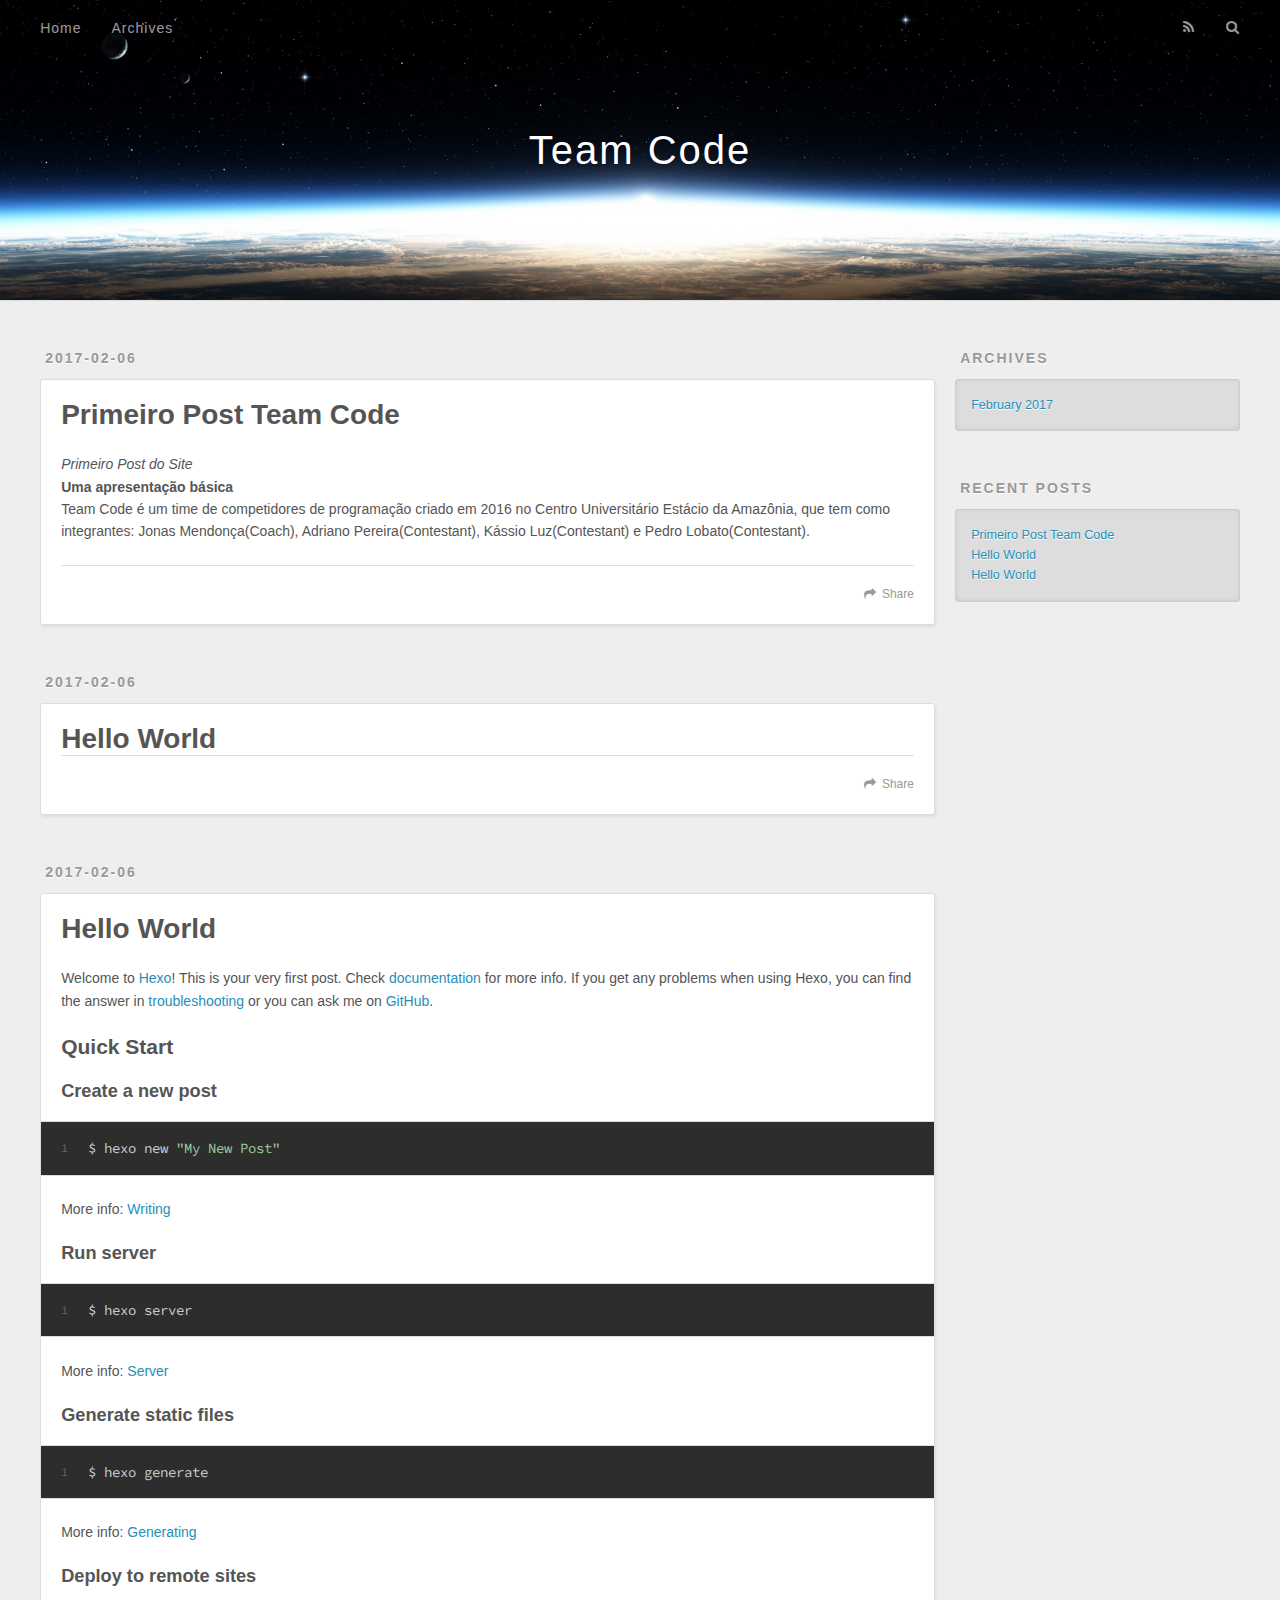
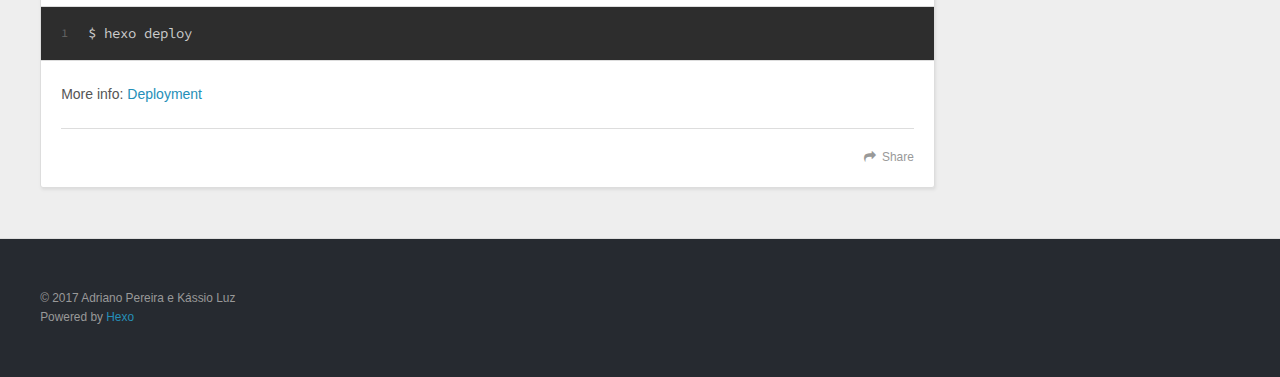
==== commit 4153f5cd: "Site updated: 2017-02-07 00:01:59" ====
--- a/index.html
+++ b/index.html
@@ -1,233 +1,261 @@
 <!DOCTYPE html>
 <html>
 <head>
-	<meta http-equiv="X-UA-Compatible" content="IE=edge">
-	<meta name="viewport" content="width=device-width, initial-scale=1">
-	<meta charset="utf-8">
-	<link rel="shortcut icon" href="imagens/favicon.png" type="image/x-icon">
-	<link rel="icon" href="imagens/favicon.png" type="image/x-icon">
-	<title>Team Code - Maratonistas de Programação</title>
-	<link rel="stylesheet" type="text/css" href="bootstrap/css/bootstrap.min.css">
-	<link rel="stylesheet" type="text/css" href="css/estilo.css">
-	<link href="font-awesome/css/font-awesome.css" rel="stylesheet" type="text/css">
-	<link href="https://fonts.googleapis.com/css?family=Arimo" rel="stylesheet">
-	<!--[if lt IE 9]>
-	<script src="https://oss.maxcdn.com/html5shiv/3.7.3/html5shiv.min.js"></script>
-	<script src="https://oss.maxcdn.com/respond/1.4.2/respond.min.js"></script>
-	<![endif]-->
+  <meta charset="utf-8">
+  
+  <title>Team Code</title>
+  <meta name="viewport" content="width=device-width, initial-scale=1, maximum-scale=1">
+  <meta property="og:type" content="website">
+<meta property="og:title" content="Team Code">
+<meta property="og:url" content="https://adrianopereira.github.io/index.html">
+<meta property="og:site_name" content="Team Code">
+<meta name="twitter:card" content="summary">
+<meta name="twitter:title" content="Team Code">
+  
+    <link rel="alternate" href="/atom.xml" title="Team Code" type="application/atom+xml">
+  
+  
+    <link rel="icon" href="/favicon.png">
+  
+  
+    <link href="//fonts.googleapis.com/css?family=Source+Code+Pro" rel="stylesheet" type="text/css">
+  
+  <link rel="stylesheet" href="/css/style.css">
+  
 
 </head>
+
 <body>
-	<div class="navbar navbar-fixed-top demo-navegacao">
-		<div class="container">
-			<div class="navbar-header">
-				<button type="button"  class="collapsed navbar-toggle" data-toggle="collapse" data-target="#menu-principal">
-					<span class="icon-bar" style="color: yellow;"><i class="fa fa-bars fa-2x"></i></span>
-					<span class="icon-bar"></span>
-					<span class="icon-bar"></span>
-				</button>
-				<a href="index.html" class="navbar-brand">
-					<span class="logo"></span>
-					<!-- Team Code -->
-				</a>
-			</div>
-			<div class="collapse navbar-collapse" id="menu-principal">
-				<ul class="nav navbar-nav navbar-right">
-					<li>
-						<a href="index.html">Home</a>
-					</li>
-					<li>
-						<a href="blog.html">Blog</a>
-					</li>
-					<li>
-						<a href="treinamentos.html">Treinamentos</a>
-					</li>
-					<li>
-						<a href="competicoes.html">Competições</a>
-					</li>
-					<li>
-						<a href="sobre.html">Sobre</a>
-					</li>
-					<li>
-						<a href="contato.html">Contato</a>
-					</li>
-				</ul>
-			</div>
-		</div>
-	</div>
-
-	<div id="capa" class="transparencia">
-		<div id="texto-capa">
-			<div class="container">
-				<div class="row">
-					<div class="col-md-12">
-						<h1>
-							Pense, Programe, Compile e Submeta, se tudo der certo ganhará um balão de recompensa!
-						</h1>
-						<!-- <h2>
-						Página criada para postagens de dicas, cronogramas e informações úteis a respeito de competições de programação.
-					</h2> -->
-				</div><!-- /div col capa -->
-
-				<div class="col-md-6">
-				</div><!-- /div col capa -->
-			</div>
-		</div>
-	</div>
-</div>
-
-<section id="time">
-	<div class="container">
-		<div class="row">
-			<div class="col-md-12">
-				<h3 class="titulo-secao">Nosso Time</h3>
-			</div>
-			<hr>
-		</div><!-- row titulo sescao -->
-
-		<div class="row">
-			<div class="col-md-12">
-				<p class="subtitulo-secao">Os caras por trás da equipe Team Code</p>
-			</div>
-		</div><!-- row subtitulo sescao --> 
-
-		<div class="row">
-			<div class="col-md-offset-4 col-md-4">
-				<figure class="perfil">
-					<img src="imagens/jonas.png" class="img-circle" alt="Jonas Mendonca">
-					<figcaption class="nome">Jonas Mendonça</figcaption>
-					<span class="funcao">Coach</span>
-					<p class="descricao">
-						Lorem ipsum dolor sit amet, consectetur adipiscing elit. Donec pellentesque ullamcorper dictum.
-					</p>
-					<ul class="list-inline">
-						<li><a href="#" class="a-team"><i class="fa fa-twitter"></i></a></li>
-						<li><a href="#" class="a-team"><i class="fa fa-facebook"></i></a></li>
-						<li><a href="#" class="a-team"><i class="fa fa-linkedin"></i></a></li>
-					</ul>
-					<p class="titulo competencias">
-						<span class="subtitulo">Competências:</span>
-						<span class="label label-default">C/C++</span>
-						<span class="label label-default">Java</span>
-						<span class="label label-default">PHP</span>
-						<span class="label label-default">JavaScript</span>
-					</p>
-				</figure>
-			</div> <!-- card perfil jonas -->
-		</div><!-- Row perfil jonas -->
-
-		<div class="row">
-			<div class="col-md-4">
-				<figure class="perfil">
-					<img src="imagens/adriano.png" class="img-circle" alt="Adriano Pereira">
-					<figcaption class="nome">Adriano Pereira</figcaption>
-					<span class="funcao">Contestant</span>
-					<ul class="list-inline">
-						<li><a href="#" class="a-team"><i class="fa fa-twitter"></i></a></li>
-						<li><a href="#" class="a-team"><i class="fa fa-facebook"></i></a></li>
-						<li><a href="#" class="a-team"><i class="fa fa-linkedin"></i></a></li>
-					</ul>
-					<p class="descricao">
-						Entusiasta da tecnologia e solucionador de problemas com códigos.
-					</p>
-					<p class="titulo competencias">
-						<span class="subtitulo">Competências:</span>
-						<span class="label label-default">Linux</span>
-						<span class="label label-default">Java</span>
-						<span class="label label-default">C/C++</span>
-						<span class="label label-default">Python</span>
-					</p>
-				</figure>
-			</div><!-- Col perfil adriano -->
-
-			<div class="col-md-4">
-				<figure class="perfil">
-					<img src="imagens/kassio.png" class="img-circle">
-					<figcaption class="nome">Kássio Luz</figcaption>
-					<span class="funcao">Contestant</span>
-					<ul class="list-inline">
-						<li><a href="#" class="a-team"><i class="fa fa-twitter"></i></a></li>
-						<li><a href="#" class="a-team"><i class="fa fa-facebook"></i></a></li>
-						<li><a href="#" class="a-team"><i class="fa fa-linkedin"></i></a></li>
-					</ul>
-					<p class="descricao">
-						Desenvolvedor Mobile e Web , Músico nas horas vagas.
-					</p>
-					<p class="titulo competencias">
-						<span class="subtitulo">Competências:</span>
-						<span class="label label-default">C/C++</span>
-						<span class="label label-default">Java</span>
-						<span class="label label-default">PHP</span>
-						<span class="label label-default">JavaScript</span>
-					</p>
-				</figure>
-			</div><!-- Col perfil kassio -->
-
-			<div class="col-md-4">
-				<figure class="perfil">
-					<img src="imagens/pedro.png" class="img-circle">
-					<figcaption class="nome">Pedro Lobato</figcaption>
-					<span class="funcao">Contestant</span>
-					<ul class="list-inline">
-						<li><a href="#" class="a-team"><i class="fa fa-twitter"></i></a></li>
-						<li><a href="#" class="a-team"><i class="fa fa-facebook"></i></a></li>
-						<li><a href="#" class="a-team"><i class="fa fa-linkedin"></i></a></li>
-					</ul>
-					<p class="descricao">
-						Lorem ipsum dolor sit amet, consectetur adipiscing elit. Donec pellentesque ullamcorper dictum.
-					</p>
-
-					<p class="titulo competencias">
-						<span class="subtitulo">Competências:</span>
-						<span class="label label-default">C/C++</span>
-						<span class="label label-default">Java</span>
-						<span class="label label-default">PHP</span>
-						<span class="label label-default">JavaScript</span>
-					</p>
-				</figure>
-			</div><!-- Col perfil pedro -->
-		</div><!-- Row perfil time -->
-	</div><!-- Container perfil -->
+  <div id="container">
+    <div id="wrap">
+      <header id="header">
+  <div id="banner"></div>
+  <div id="header-outer" class="outer">
+    <div id="header-title" class="inner">
+      <h1 id="logo-wrap">
+        <a href="/" id="logo">Team Code</a>
+      </h1>
+      
+    </div>
+    <div id="header-inner" class="inner">
+      <nav id="main-nav">
+        <a id="main-nav-toggle" class="nav-icon"></a>
+        
+          <a class="main-nav-link" href="/">Home</a>
+        
+          <a class="main-nav-link" href="/archives">Archives</a>
+        
+      </nav>
+      <nav id="sub-nav">
+        
+          <a id="nav-rss-link" class="nav-icon" href="/atom.xml" title="RSS Feed"></a>
+        
+        <a id="nav-search-btn" class="nav-icon" title="Search"></a>
+      </nav>
+      <div id="search-form-wrap">
+        <form action="//google.com/search" method="get" accept-charset="UTF-8" class="search-form"><input type="search" name="q" results="0" class="search-form-input" placeholder="Search"><button type="submit" class="search-form-submit">&#xF002;</button><input type="hidden" name="sitesearch" value="https://adrianopereira.github.io"></form>
+      </div>
+    </div>
+  </div>
+</header>
+      <div class="outer">
+        <section id="main">
+  
+    <article id="post-Primeiro-Post-Team-Code" class="article article-type-post" itemscope itemprop="blogPost">
+  <div class="article-meta">
+    <a href="/2017/02/06/Primeiro-Post-Team-Code/" class="article-date">
+  <time datetime="2017-02-07T03:47:07.000Z" itemprop="datePublished">2017-02-06</time>
+</a>
+    
+  </div>
+  <div class="article-inner">
+    
+    
+      <header class="article-header">
+        
+  
+    <h1 itemprop="name">
+      <a class="article-title" href="/2017/02/06/Primeiro-Post-Team-Code/">Primeiro Post Team Code</a>
+    </h1>
+  
+
+      </header>
+    
+    <div class="article-entry" itemprop="articleBody">
+      
+        <p><em>Primeiro Post do Site</em><br><strong>Uma apresentação básica</strong><br>Team Code é um time de competidores de programação criado em 2016 no Centro Universitário Estácio da Amazônia, que tem como integrantes: Jonas Mendonça(Coach), Adriano Pereira(Contestant), Kássio Luz(Contestant) e Pedro Lobato(Contestant).</p>
+
+      
+    </div>
+    <footer class="article-footer">
+      <a data-url="https://adrianopereira.github.io/2017/02/06/Primeiro-Post-Team-Code/" data-id="ciyuzt3av0000kju3qb6y0qxm" class="article-share-link">Share</a>
+      
+      
+    </footer>
+  </div>
+  
+</article>
+
+
+  
+    <article id="post-Hello-World" class="article article-type-post" itemscope itemprop="blogPost">
+  <div class="article-meta">
+    <a href="/2017/02/06/Hello-World/" class="article-date">
+  <time datetime="2017-02-07T03:34:45.000Z" itemprop="datePublished">2017-02-06</time>
+</a>
+    
+  </div>
+  <div class="article-inner">
+    
+    
+      <header class="article-header">
+        
+  
+    <h1 itemprop="name">
+      <a class="article-title" href="/2017/02/06/Hello-World/">Hello World </a>
+    </h1>
+  
+
+      </header>
+    
+    <div class="article-entry" itemprop="articleBody">
+      
+        
+      
+    </div>
+    <footer class="article-footer">
+      <a data-url="https://adrianopereira.github.io/2017/02/06/Hello-World/" data-id="ciyuzt3b50001kju37ve99ilj" class="article-share-link">Share</a>
+      
+      
+    </footer>
+  </div>
+  
+</article>
+
+
+  
+    <article id="post-hello-world" class="article article-type-post" itemscope itemprop="blogPost">
+  <div class="article-meta">
+    <a href="/2017/02/06/hello-world/" class="article-date">
+  <time datetime="2017-02-07T03:25:00.612Z" itemprop="datePublished">2017-02-06</time>
+</a>
+    
+  </div>
+  <div class="article-inner">
+    
+    
+      <header class="article-header">
+        
+  
+    <h1 itemprop="name">
+      <a class="article-title" href="/2017/02/06/hello-world/">Hello World</a>
+    </h1>
+  
+
+      </header>
+    
+    <div class="article-entry" itemprop="articleBody">
+      
+        <p>Welcome to <a href="https://hexo.io/" target="_blank" rel="external">Hexo</a>! This is your very first post. Check <a href="https://hexo.io/docs/" target="_blank" rel="external">documentation</a> for more info. If you get any problems when using Hexo, you can find the answer in <a href="https://hexo.io/docs/troubleshooting.html" target="_blank" rel="external">troubleshooting</a> or you can ask me on <a href="https://github.com/hexojs/hexo/issues" target="_blank" rel="external">GitHub</a>.</p>
+<h2 id="Quick-Start"><a href="#Quick-Start" class="headerlink" title="Quick Start"></a>Quick Start</h2><h3 id="Create-a-new-post"><a href="#Create-a-new-post" class="headerlink" title="Create a new post"></a>Create a new post</h3><figure class="highlight bash"><table><tr><td class="gutter"><pre><div class="line">1</div></pre></td><td class="code"><pre><div class="line">$ hexo new <span class="string">"My New Post"</span></div></pre></td></tr></table></figure>
+<p>More info: <a href="https://hexo.io/docs/writing.html" target="_blank" rel="external">Writing</a></p>
+<h3 id="Run-server"><a href="#Run-server" class="headerlink" title="Run server"></a>Run server</h3><figure class="highlight bash"><table><tr><td class="gutter"><pre><div class="line">1</div></pre></td><td class="code"><pre><div class="line">$ hexo server</div></pre></td></tr></table></figure>
+<p>More info: <a href="https://hexo.io/docs/server.html" target="_blank" rel="external">Server</a></p>
+<h3 id="Generate-static-files"><a href="#Generate-static-files" class="headerlink" title="Generate static files"></a>Generate static files</h3><figure class="highlight bash"><table><tr><td class="gutter"><pre><div class="line">1</div></pre></td><td class="code"><pre><div class="line">$ hexo generate</div></pre></td></tr></table></figure>
+<p>More info: <a href="https://hexo.io/docs/generating.html" target="_blank" rel="external">Generating</a></p>
+<h3 id="Deploy-to-remote-sites"><a href="#Deploy-to-remote-sites" class="headerlink" title="Deploy to remote sites"></a>Deploy to remote sites</h3><figure class="highlight bash"><table><tr><td class="gutter"><pre><div class="line">1</div></pre></td><td class="code"><pre><div class="line">$ hexo deploy</div></pre></td></tr></table></figure>
+<p>More info: <a href="https://hexo.io/docs/deployment.html" target="_blank" rel="external">Deployment</a></p>
+
+      
+    </div>
+    <footer class="article-footer">
+      <a data-url="https://adrianopereira.github.io/2017/02/06/hello-world/" data-id="ciyuzt3bb0002kju3bnpcspaw" class="article-share-link">Share</a>
+      
+      
+    </footer>
+  </div>
+  
+</article>
+
+
+  
+
 </section>
-
-<footer>
-	<div class="container">
-		<div class="row">
-			<!---->
-			<div class="col-md-6 col-sm-6 col-xs-12">
-				<ul>
-					<li><h4>Links Uteis</h4></li>
-					<li><a href="https://sites.google.com/view/jonasmendonca/maratona-de-programa%C3%A7%C3%A3o" target="_blank">MAIPRO (CUEA)</a></li>
-					<li><a href="http://maratona.ime.usp.br/" target="_blank">Maratona de Programação SBC</a></li>
-					<li><a href="http://olimpiada.ic.unicamp.br/" target="_blank">OBI</a></li>
-					<li><a href="https://www.urionlinejudge.com.br" target="_blank">URI Online Judge</a></li>
-					<li><a href="http://codeforces.com/" target="_blank">Codeforces</a></li>
-				</div>
-
-
-				<!--div class="col-md-3">
-				<img src="imagens/logo.png">
-			</div!-->
-
-			<div class="col-md-6 redes-sociais col-xs-12">
-				<ul class="list-inline">
-					<li>
-						<a href="#" class="a-redes-socias"><i class="fa fa-facebook fa-fw fa-2x"></i></a>
-					</li>
-					<li>
-						<a href="#" class="a-redes-socias"><i class="fa fa-github fa-fw- fa-2x"></i></a>
-					</li>
-					<li>
-						<a href="#" class="a-redes-socias"><i class="fa fa-trophy fa-fw- fa-2x"></i></a>
-					</li>
-				</ul>
-			</div>
-		</div>
-	</div>
-	<p class="text-muted text-center">Desenvolvido por &copy; TeamCode</p>
+        
+          <aside id="sidebar">
+  
+    
+
+  
+    
+
+  
+    
+  
+    
+  <div class="widget-wrap">
+    <h3 class="widget-title">Archives</h3>
+    <div class="widget">
+      <ul class="archive-list"><li class="archive-list-item"><a class="archive-list-link" href="/archives/2017/02/">February 2017</a></li></ul>
+    </div>
+  </div>
+
+
+  
+    
+  <div class="widget-wrap">
+    <h3 class="widget-title">Recent Posts</h3>
+    <div class="widget">
+      <ul>
+        
+          <li>
+            <a href="/2017/02/06/Primeiro-Post-Team-Code/">Primeiro Post Team Code</a>
+          </li>
+        
+          <li>
+            <a href="/2017/02/06/Hello-World/">Hello World </a>
+          </li>
+        
+          <li>
+            <a href="/2017/02/06/hello-world/">Hello World</a>
+          </li>
+        
+      </ul>
+    </div>
+  </div>
+
+  
+</aside>
+        
+      </div>
+      <footer id="footer">
+  
+  <div class="outer">
+    <div id="footer-info" class="inner">
+      &copy; 2017 Adriano Pereira e Kássio Luz<br>
+      Powered by <a href="http://hexo.io/" target="_blank">Hexo</a>
+    </div>
+  </div>
 </footer>
-
-<script src="https://ajax.googleapis.com/ajax/libs/jquery/1.12.4/jquery.min.js"></script>
-<script src="bootstrap/js/bootstrap.min.js"></script>
+    </div>
+    <nav id="mobile-nav">
+  
+    <a href="/" class="mobile-nav-link">Home</a>
+  
+    <a href="/archives" class="mobile-nav-link">Archives</a>
+  
+</nav>
+    
+
+<script src="//ajax.googleapis.com/ajax/libs/jquery/2.0.3/jquery.min.js"></script>
+
+
+  <link rel="stylesheet" href="/fancybox/jquery.fancybox.css">
+  <script src="/fancybox/jquery.fancybox.pack.js"></script>
+
+
+<script src="/js/script.js"></script>
+
+  </div>
 </body>
-</html>
+</html>--- a/css/style.css
+++ b/css/style.css
@@ -0,0 +1,1374 @@
+body {
+  width: 100%;
+}
+body:before,
+body:after {
+  content: "";
+  display: table;
+}
+body:after {
+  clear: both;
+}
+html,
+body,
+div,
+span,
+applet,
+object,
+iframe,
+h1,
+h2,
+h3,
+h4,
+h5,
+h6,
+p,
+blockquote,
+pre,
+a,
+abbr,
+acronym,
+address,
+big,
+cite,
+code,
+del,
+dfn,
+em,
+img,
+ins,
+kbd,
+q,
+s,
+samp,
+small,
+strike,
+strong,
+sub,
+sup,
+tt,
+var,
+dl,
+dt,
+dd,
+ol,
+ul,
+li,
+fieldset,
+form,
+label,
+legend,
+table,
+caption,
+tbody,
+tfoot,
+thead,
+tr,
+th,
+td {
+  margin: 0;
+  padding: 0;
+  border: 0;
+  outline: 0;
+  font-weight: inherit;
+  font-style: inherit;
+  font-family: inherit;
+  font-size: 100%;
+  vertical-align: baseline;
+}
+body {
+  line-height: 1;
+  color: #000;
+  background: #fff;
+}
+ol,
+ul {
+  list-style: none;
+}
+table {
+  border-collapse: separate;
+  border-spacing: 0;
+  vertical-align: middle;
+}
+caption,
+th,
+td {
+  text-align: left;
+  font-weight: normal;
+  vertical-align: middle;
+}
+a img {
+  border: none;
+}
+input,
+button {
+  margin: 0;
+  padding: 0;
+}
+input::-moz-focus-inner,
+button::-moz-focus-inner {
+  border: 0;
+  padding: 0;
+}
+@font-face {
+  font-family: FontAwesome;
+  font-style: normal;
+  font-weight: normal;
+  src: url("fonts/fontawesome-webfont.eot?v=#4.0.3");
+  src: url("fonts/fontawesome-webfont.eot?#iefix&v=#4.0.3") format("embedded-opentype"), url("fonts/fontawesome-webfont.woff?v=#4.0.3") format("woff"), url("fonts/fontawesome-webfont.ttf?v=#4.0.3") format("truetype"), url("fonts/fontawesome-webfont.svg#fontawesomeregular?v=#4.0.3") format("svg");
+}
+html,
+body,
+#container {
+  height: 100%;
+}
+body {
+  background: #eee;
+  font: 14px "Helvetica Neue", Helvetica, Arial, sans-serif;
+  -webkit-text-size-adjust: 100%;
+}
+.outer {
+  max-width: 1220px;
+  margin: 0 auto;
+  padding: 0 20px;
+}
+.outer:before,
+.outer:after {
+  content: "";
+  display: table;
+}
+.outer:after {
+  clear: both;
+}
+.inner {
+  display: inline;
+  float: left;
+  width: 98.33333333333333%;
+  margin: 0 0.833333333333333%;
+}
+.left,
+.alignleft {
+  float: left;
+}
+.right,
+.alignright {
+  float: right;
+}
+.clear {
+  clear: both;
+}
+#container {
+  position: relative;
+}
+.mobile-nav-on {
+  overflow: hidden;
+}
+#wrap {
+  height: 100%;
+  width: 100%;
+  position: absolute;
+  top: 0;
+  left: 0;
+  -webkit-transition: 0.2s ease-out;
+  -moz-transition: 0.2s ease-out;
+  -ms-transition: 0.2s ease-out;
+  transition: 0.2s ease-out;
+  z-index: 1;
+  background: #eee;
+}
+.mobile-nav-on #wrap {
+  left: 280px;
+}
+@media screen and (min-width: 768px) {
+  #main {
+    display: inline;
+    float: left;
+    width: 73.33333333333333%;
+    margin: 0 0.833333333333333%;
+  }
+}
+.article-date,
+.article-category-link,
+.archive-year,
+.widget-title {
+  text-decoration: none;
+  text-transform: uppercase;
+  letter-spacing: 2px;
+  color: #999;
+  margin-bottom: 1em;
+  margin-left: 5px;
+  line-height: 1em;
+  text-shadow: 0 1px #fff;
+  font-weight: bold;
+}
+.article-inner,
+.archive-article-inner {
+  background: #fff;
+  -webkit-box-shadow: 1px 2px 3px #ddd;
+  box-shadow: 1px 2px 3px #ddd;
+  border: 1px solid #ddd;
+  border-radius: 3px;
+}
+.article-entry h1,
+.widget h1 {
+  font-size: 2em;
+}
+.article-entry h2,
+.widget h2 {
+  font-size: 1.5em;
+}
+.article-entry h3,
+.widget h3 {
+  font-size: 1.3em;
+}
+.article-entry h4,
+.widget h4 {
+  font-size: 1.2em;
+}
+.article-entry h5,
+.widget h5 {
+  font-size: 1em;
+}
+.article-entry h6,
+.widget h6 {
+  font-size: 1em;
+  color: #999;
+}
+.article-entry hr,
+.widget hr {
+  border: 1px dashed #ddd;
+}
+.article-entry strong,
+.widget strong {
+  font-weight: bold;
+}
+.article-entry em,
+.widget em,
+.article-entry cite,
+.widget cite {
+  font-style: italic;
+}
+.article-entry sup,
+.widget sup,
+.article-entry sub,
+.widget sub {
+  font-size: 0.75em;
+  line-height: 0;
+  position: relative;
+  vertical-align: baseline;
+}
+.article-entry sup,
+.widget sup {
+  top: -0.5em;
+}
+.article-entry sub,
+.widget sub {
+  bottom: -0.2em;
+}
+.article-entry small,
+.widget small {
+  font-size: 0.85em;
+}
+.article-entry acronym,
+.widget acronym,
+.article-entry abbr,
+.widget abbr {
+  border-bottom: 1px dotted;
+}
+.article-entry ul,
+.widget ul,
+.article-entry ol,
+.widget ol,
+.article-entry dl,
+.widget dl {
+  margin: 0 20px;
+  line-height: 1.6em;
+}
+.article-entry ul ul,
+.widget ul ul,
+.article-entry ol ul,
+.widget ol ul,
+.article-entry ul ol,
+.widget ul ol,
+.article-entry ol ol,
+.widget ol ol {
+  margin-top: 0;
+  margin-bottom: 0;
+}
+.article-entry ul,
+.widget ul {
+  list-style: disc;
+}
+.article-entry ol,
+.widget ol {
+  list-style: decimal;
+}
+.article-entry dt,
+.widget dt {
+  font-weight: bold;
+}
+#header {
+  height: 300px;
+  position: relative;
+  border-bottom: 1px solid #ddd;
+}
+#header:before,
+#header:after {
+  content: "";
+  position: absolute;
+  left: 0;
+  right: 0;
+  height: 40px;
+}
+#header:before {
+  top: 0;
+  background: -webkit-linear-gradient(rgba(0,0,0,0.2), transparent);
+  background: -moz-linear-gradient(rgba(0,0,0,0.2), transparent);
+  background: -ms-linear-gradient(rgba(0,0,0,0.2), transparent);
+  background: linear-gradient(rgba(0,0,0,0.2), transparent);
+}
+#header:after {
+  bottom: 0;
+  background: -webkit-linear-gradient(transparent, rgba(0,0,0,0.2));
+  background: -moz-linear-gradient(transparent, rgba(0,0,0,0.2));
+  background: -ms-linear-gradient(transparent, rgba(0,0,0,0.2));
+  background: linear-gradient(transparent, rgba(0,0,0,0.2));
+}
+#header-outer {
+  height: 100%;
+  position: relative;
+}
+#header-inner {
+  position: relative;
+  overflow: hidden;
+}
+#banner {
+  position: absolute;
+  top: 0;
+  left: 0;
+  width: 100%;
+  height: 100%;
+  background: url("images/banner.jpg") center #000;
+  -webkit-background-size: cover;
+  -moz-background-size: cover;
+  background-size: cover;
+  z-index: -1;
+}
+#header-title {
+  text-align: center;
+  height: 40px;
+  position: absolute;
+  top: 50%;
+  left: 0;
+  margin-top: -20px;
+}
+#logo,
+#subtitle {
+  text-decoration: none;
+  color: #fff;
+  font-weight: 300;
+  text-shadow: 0 1px 4px rgba(0,0,0,0.3);
+}
+#logo {
+  font-size: 40px;
+  line-height: 40px;
+  letter-spacing: 2px;
+}
+#subtitle {
+  font-size: 16px;
+  line-height: 16px;
+  letter-spacing: 1px;
+}
+#subtitle-wrap {
+  margin-top: 16px;
+}
+#main-nav {
+  float: left;
+  margin-left: -15px;
+}
+.nav-icon,
+.main-nav-link {
+  float: left;
+  color: #fff;
+  opacity: 0.6;
+  text-decoration: none;
+  text-shadow: 0 1px rgba(0,0,0,0.2);
+  -webkit-transition: opacity 0.2s;
+  -moz-transition: opacity 0.2s;
+  -ms-transition: opacity 0.2s;
+  transition: opacity 0.2s;
+  display: block;
+  padding: 20px 15px;
+}
+.nav-icon:hover,
+.main-nav-link:hover {
+  opacity: 1;
+}
+.nav-icon {
+  font-family: FontAwesome;
+  text-align: center;
+  font-size: 14px;
+  width: 14px;
+  height: 14px;
+  padding: 20px 15px;
+  position: relative;
+  cursor: pointer;
+}
+.main-nav-link {
+  font-weight: 300;
+  letter-spacing: 1px;
+}
+@media screen and (max-width: 479px) {
+  .main-nav-link {
+    display: none;
+  }
+}
+#main-nav-toggle {
+  display: none;
+}
+#main-nav-toggle:before {
+  content: "\f0c9";
+}
+@media screen and (max-width: 479px) {
+  #main-nav-toggle {
+    display: block;
+  }
+}
+#sub-nav {
+  float: right;
+  margin-right: -15px;
+}
+#nav-rss-link:before {
+  content: "\f09e";
+}
+#nav-search-btn:before {
+  content: "\f002";
+}
+#search-form-wrap {
+  position: absolute;
+  top: 15px;
+  width: 150px;
+  height: 30px;
+  right: -150px;
+  opacity: 0;
+  -webkit-transition: 0.2s ease-out;
+  -moz-transition: 0.2s ease-out;
+  -ms-transition: 0.2s ease-out;
+  transition: 0.2s ease-out;
+}
+#search-form-wrap.on {
+  opacity: 1;
+  right: 0;
+}
+@media screen and (max-width: 479px) {
+  #search-form-wrap {
+    width: 100%;
+    right: -100%;
+  }
+}
+.search-form {
+  position: absolute;
+  top: 0;
+  left: 0;
+  right: 0;
+  background: #fff;
+  padding: 5px 15px;
+  border-radius: 15px;
+  -webkit-box-shadow: 0 0 10px rgba(0,0,0,0.3);
+  box-shadow: 0 0 10px rgba(0,0,0,0.3);
+}
+.search-form-input {
+  border: none;
+  background: none;
+  color: #555;
+  width: 100%;
+  font: 13px "Helvetica Neue", Helvetica, Arial, sans-serif;
+  outline: none;
+}
+.search-form-input::-webkit-search-results-decoration,
+.search-form-input::-webkit-search-cancel-button {
+  -webkit-appearance: none;
+}
+.search-form-submit {
+  position: absolute;
+  top: 50%;
+  right: 10px;
+  margin-top: -7px;
+  font: 13px FontAwesome;
+  border: none;
+  background: none;
+  color: #bbb;
+  cursor: pointer;
+}
+.search-form-submit:hover,
+.search-form-submit:focus {
+  color: #777;
+}
+.article {
+  margin: 50px 0;
+}
+.article-inner {
+  overflow: hidden;
+}
+.article-meta:before,
+.article-meta:after {
+  content: "";
+  display: table;
+}
+.article-meta:after {
+  clear: both;
+}
+.article-date {
+  float: left;
+}
+.article-category {
+  float: left;
+  line-height: 1em;
+  color: #ccc;
+  text-shadow: 0 1px #fff;
+  margin-left: 8px;
+}
+.article-category:before {
+  content: "\2022";
+}
+.article-category-link {
+  margin: 0 12px 1em;
+}
+.article-header {
+  padding: 20px 20px 0;
+}
+.article-title {
+  text-decoration: none;
+  font-size: 2em;
+  font-weight: bold;
+  color: #555;
+  line-height: 1.1em;
+  -webkit-transition: color 0.2s;
+  -moz-transition: color 0.2s;
+  -ms-transition: color 0.2s;
+  transition: color 0.2s;
+}
+a.article-title:hover {
+  color: #258fb8;
+}
+.article-entry {
+  color: #555;
+  padding: 0 20px;
+}
+.article-entry:before,
+.article-entry:after {
+  content: "";
+  display: table;
+}
+.article-entry:after {
+  clear: both;
+}
+.article-entry p,
+.article-entry table {
+  line-height: 1.6em;
+  margin: 1.6em 0;
+}
+.article-entry h1,
+.article-entry h2,
+.article-entry h3,
+.article-entry h4,
+.article-entry h5,
+.article-entry h6 {
+  font-weight: bold;
+}
+.article-entry h1,
+.article-entry h2,
+.article-entry h3,
+.article-entry h4,
+.article-entry h5,
+.article-entry h6 {
+  line-height: 1.1em;
+  margin: 1.1em 0;
+}
+.article-entry a {
+  color: #258fb8;
+  text-decoration: none;
+}
+.article-entry a:hover {
+  text-decoration: underline;
+}
+.article-entry ul,
+.article-entry ol,
+.article-entry dl {
+  margin-top: 1.6em;
+  margin-bottom: 1.6em;
+}
+.article-entry img,
+.article-entry video {
+  max-width: 100%;
+  height: auto;
+  display: block;
+  margin: auto;
+}
+.article-entry iframe {
+  border: none;
+}
+.article-entry table {
+  width: 100%;
+  border-collapse: collapse;
+  border-spacing: 0;
+}
+.article-entry th {
+  font-weight: bold;
+  border-bottom: 3px solid #ddd;
+  padding-bottom: 0.5em;
+}
+.article-entry td {
+  border-bottom: 1px solid #ddd;
+  padding: 10px 0;
+}
+.article-entry blockquote {
+  font-family: Georgia, "Times New Roman", serif;
+  font-size: 1.4em;
+  margin: 1.6em 20px;
+  text-align: center;
+}
+.article-entry blockquote footer {
+  font-size: 14px;
+  margin: 1.6em 0;
+  font-family: "Helvetica Neue", Helvetica, Arial, sans-serif;
+}
+.article-entry blockquote footer cite:before {
+  content: "—";
+  padding: 0 0.5em;
+}
+.article-entry .pullquote {
+  text-align: left;
+  width: 45%;
+  margin: 0;
+}
+.article-entry .pullquote.left {
+  margin-left: 0.5em;
+  margin-right: 1em;
+}
+.article-entry .pullquote.right {
+  margin-right: 0.5em;
+  margin-left: 1em;
+}
+.article-entry .caption {
+  color: #999;
+  display: block;
+  font-size: 0.9em;
+  margin-top: 0.5em;
+  position: relative;
+  text-align: center;
+}
+.article-entry .video-container {
+  position: relative;
+  padding-top: 56.25%;
+  height: 0;
+  overflow: hidden;
+}
+.article-entry .video-container iframe,
+.article-entry .video-container object,
+.article-entry .video-container embed {
+  position: absolute;
+  top: 0;
+  left: 0;
+  width: 100%;
+  height: 100%;
+  margin-top: 0;
+}
+.article-more-link a {
+  display: inline-block;
+  line-height: 1em;
+  padding: 6px 15px;
+  border-radius: 15px;
+  background: #eee;
+  color: #999;
+  text-shadow: 0 1px #fff;
+  text-decoration: none;
+}
+.article-more-link a:hover {
+  background: #258fb8;
+  color: #fff;
+  text-decoration: none;
+  text-shadow: 0 1px #1e7293;
+}
+.article-footer {
+  font-size: 0.85em;
+  line-height: 1.6em;
+  border-top: 1px solid #ddd;
+  padding-top: 1.6em;
+  margin: 0 20px 20px;
+}
+.article-footer:before,
+.article-footer:after {
+  content: "";
+  display: table;
+}
+.article-footer:after {
+  clear: both;
+}
+.article-footer a {
+  color: #999;
+  text-decoration: none;
+}
+.article-footer a:hover {
+  color: #555;
+}
+.article-tag-list-item {
+  float: left;
+  margin-right: 10px;
+}
+.article-tag-list-link:before {
+  content: "#";
+}
+.article-comment-link {
+  float: right;
+}
+.article-comment-link:before {
+  content: "\f075";
+  font-family: FontAwesome;
+  padding-right: 8px;
+}
+.article-share-link {
+  cursor: pointer;
+  float: right;
+  margin-left: 20px;
+}
+.article-share-link:before {
+  content: "\f064";
+  font-family: FontAwesome;
+  padding-right: 6px;
+}
+#article-nav {
+  position: relative;
+}
+#article-nav:before,
+#article-nav:after {
+  content: "";
+  display: table;
+}
+#article-nav:after {
+  clear: both;
+}
+@media screen and (min-width: 768px) {
+  #article-nav {
+    margin: 50px 0;
+  }
+  #article-nav:before {
+    width: 8px;
+    height: 8px;
+    position: absolute;
+    top: 50%;
+    left: 50%;
+    margin-top: -4px;
+    margin-left: -4px;
+    content: "";
+    border-radius: 50%;
+    background: #ddd;
+    -webkit-box-shadow: 0 1px 2px #fff;
+    box-shadow: 0 1px 2px #fff;
+  }
+}
+.article-nav-link-wrap {
+  text-decoration: none;
+  text-shadow: 0 1px #fff;
+  color: #999;
+  -webkit-box-sizing: border-box;
+  -moz-box-sizing: border-box;
+  box-sizing: border-box;
+  margin-top: 50px;
+  text-align: center;
+  display: block;
+}
+.article-nav-link-wrap:hover {
+  color: #555;
+}
+@media screen and (min-width: 768px) {
+  .article-nav-link-wrap {
+    width: 50%;
+    margin-top: 0;
+  }
+}
+@media screen and (min-width: 768px) {
+  #article-nav-newer {
+    float: left;
+    text-align: right;
+    padding-right: 20px;
+  }
+}
+@media screen and (min-width: 768px) {
+  #article-nav-older {
+    float: right;
+    text-align: left;
+    padding-left: 20px;
+  }
+}
+.article-nav-caption {
+  text-transform: uppercase;
+  letter-spacing: 2px;
+  color: #ddd;
+  line-height: 1em;
+  font-weight: bold;
+}
+#article-nav-newer .article-nav-caption {
+  margin-right: -2px;
+}
+.article-nav-title {
+  font-size: 0.85em;
+  line-height: 1.6em;
+  margin-top: 0.5em;
+}
+.article-share-box {
+  position: absolute;
+  display: none;
+  background: #fff;
+  -webkit-box-shadow: 1px 2px 10px rgba(0,0,0,0.2);
+  box-shadow: 1px 2px 10px rgba(0,0,0,0.2);
+  border-radius: 3px;
+  margin-left: -145px;
+  overflow: hidden;
+  z-index: 1;
+}
+.article-share-box.on {
+  display: block;
+}
+.article-share-input {
+  width: 100%;
+  background: none;
+  -webkit-box-sizing: border-box;
+  -moz-box-sizing: border-box;
+  box-sizing: border-box;
+  font: 14px "Helvetica Neue", Helvetica, Arial, sans-serif;
+  padding: 0 15px;
+  color: #555;
+  outline: none;
+  border: 1px solid #ddd;
+  border-radius: 3px 3px 0 0;
+  height: 36px;
+  line-height: 36px;
+}
+.article-share-links {
+  background: #eee;
+}
+.article-share-links:before,
+.article-share-links:after {
+  content: "";
+  display: table;
+}
+.article-share-links:after {
+  clear: both;
+}
+.article-share-twitter,
+.article-share-facebook,
+.article-share-pinterest,
+.article-share-google {
+  width: 50px;
+  height: 36px;
+  display: block;
+  float: left;
+  position: relative;
+  color: #999;
+  text-shadow: 0 1px #fff;
+}
+.article-share-twitter:before,
+.article-share-facebook:before,
+.article-share-pinterest:before,
+.article-share-google:before {
+  font-size: 20px;
+  font-family: FontAwesome;
+  width: 20px;
+  height: 20px;
+  position: absolute;
+  top: 50%;
+  left: 50%;
+  margin-top: -10px;
+  margin-left: -10px;
+  text-align: center;
+}
+.article-share-twitter:hover,
+.article-share-facebook:hover,
+.article-share-pinterest:hover,
+.article-share-google:hover {
+  color: #fff;
+}
+.article-share-twitter:before {
+  content: "\f099";
+}
+.article-share-twitter:hover {
+  background: #00aced;
+  text-shadow: 0 1px #008abe;
+}
+.article-share-facebook:before {
+  content: "\f09a";
+}
+.article-share-facebook:hover {
+  background: #3b5998;
+  text-shadow: 0 1px #2f477a;
+}
+.article-share-pinterest:before {
+  content: "\f0d2";
+}
+.article-share-pinterest:hover {
+  background: #cb2027;
+  text-shadow: 0 1px #a21a1f;
+}
+.article-share-google:before {
+  content: "\f0d5";
+}
+.article-share-google:hover {
+  background: #dd4b39;
+  text-shadow: 0 1px #be3221;
+}
+.article-gallery {
+  background: #000;
+  position: relative;
+}
+.article-gallery-photos {
+  position: relative;
+  overflow: hidden;
+}
+.article-gallery-img {
+  display: none;
+  max-width: 100%;
+}
+.article-gallery-img:first-child {
+  display: block;
+}
+.article-gallery-img.loaded {
+  position: absolute;
+  display: block;
+}
+.article-gallery-img img {
+  display: block;
+  max-width: 100%;
+  margin: 0 auto;
+}
+#comments {
+  background: #fff;
+  -webkit-box-shadow: 1px 2px 3px #ddd;
+  box-shadow: 1px 2px 3px #ddd;
+  padding: 20px;
+  border: 1px solid #ddd;
+  border-radius: 3px;
+  margin: 50px 0;
+}
+#comments a {
+  color: #258fb8;
+}
+.archives-wrap {
+  margin: 50px 0;
+}
+.archives:before,
+.archives:after {
+  content: "";
+  display: table;
+}
+.archives:after {
+  clear: both;
+}
+.archive-year-wrap {
+  margin-bottom: 1em;
+}
+.archives {
+  -webkit-column-gap: 10px;
+  -moz-column-gap: 10px;
+  column-gap: 10px;
+}
+@media screen and (min-width: 480px) and (max-width: 767px) {
+  .archives {
+    -webkit-column-count: 2;
+    -moz-column-count: 2;
+    column-count: 2;
+  }
+}
+@media screen and (min-width: 768px) {
+  .archives {
+    -webkit-column-count: 3;
+    -moz-column-count: 3;
+    column-count: 3;
+  }
+}
+.archive-article {
+  -webkit-column-break-inside: avoid;
+  page-break-inside: avoid;
+  overflow: hidden;
+  break-inside: avoid-column;
+}
+.archive-article-inner {
+  padding: 10px;
+  margin-bottom: 15px;
+}
+.archive-article-title {
+  text-decoration: none;
+  font-weight: bold;
+  color: #555;
+  -webkit-transition: color 0.2s;
+  -moz-transition: color 0.2s;
+  -ms-transition: color 0.2s;
+  transition: color 0.2s;
+  line-height: 1.6em;
+}
+.archive-article-title:hover {
+  color: #258fb8;
+}
+.archive-article-footer {
+  margin-top: 1em;
+}
+.archive-article-date {
+  color: #999;
+  text-decoration: none;
+  font-size: 0.85em;
+  line-height: 1em;
+  margin-bottom: 0.5em;
+  display: block;
+}
+#page-nav {
+  margin: 50px auto;
+  background: #fff;
+  -webkit-box-shadow: 1px 2px 3px #ddd;
+  box-shadow: 1px 2px 3px #ddd;
+  border: 1px solid #ddd;
+  border-radius: 3px;
+  text-align: center;
+  color: #999;
+  overflow: hidden;
+}
+#page-nav:before,
+#page-nav:after {
+  content: "";
+  display: table;
+}
+#page-nav:after {
+  clear: both;
+}
+#page-nav a,
+#page-nav span {
+  padding: 10px 20px;
+  line-height: 1;
+  height: 2ex;
+}
+#page-nav a {
+  color: #999;
+  text-decoration: none;
+}
+#page-nav a:hover {
+  background: #999;
+  color: #fff;
+}
+#page-nav .prev {
+  float: left;
+}
+#page-nav .next {
+  float: right;
+}
+#page-nav .page-number {
+  display: inline-block;
+}
+@media screen and (max-width: 479px) {
+  #page-nav .page-number {
+    display: none;
+  }
+}
+#page-nav .current {
+  color: #555;
+  font-weight: bold;
+}
+#page-nav .space {
+  color: #ddd;
+}
+#footer {
+  background: #262a30;
+  padding: 50px 0;
+  border-top: 1px solid #ddd;
+  color: #999;
+}
+#footer a {
+  color: #258fb8;
+  text-decoration: none;
+}
+#footer a:hover {
+  text-decoration: underline;
+}
+#footer-info {
+  line-height: 1.6em;
+  font-size: 0.85em;
+}
+.article-entry pre,
+.article-entry .highlight {
+  background: #2d2d2d;
+  margin: 0 -20px;
+  padding: 15px 20px;
+  border-style: solid;
+  border-color: #ddd;
+  border-width: 1px 0;
+  overflow: auto;
+  color: #ccc;
+  line-height: 22.400000000000002px;
+}
+.article-entry .highlight .gutter pre,
+.article-entry .gist .gist-file .gist-data .line-numbers {
+  color: #666;
+  font-size: 0.85em;
+}
+.article-entry pre,
+.article-entry code {
+  font-family: "Source Code Pro", Consolas, Monaco, Menlo, Consolas, monospace;
+}
+.article-entry code {
+  background: #eee;
+  text-shadow: 0 1px #fff;
+  padding: 0 0.3em;
+}
+.article-entry pre code {
+  background: none;
+  text-shadow: none;
+  padding: 0;
+}
+.article-entry .highlight pre {
+  border: none;
+  margin: 0;
+  padding: 0;
+}
+.article-entry .highlight table {
+  margin: 0;
+  width: auto;
+}
+.article-entry .highlight td {
+  border: none;
+  padding: 0;
+}
+.article-entry .highlight figcaption {
+  font-size: 0.85em;
+  color: #999;
+  line-height: 1em;
+  margin-bottom: 1em;
+}
+.article-entry .highlight figcaption:before,
+.article-entry .highlight figcaption:after {
+  content: "";
+  display: table;
+}
+.article-entry .highlight figcaption:after {
+  clear: both;
+}
+.article-entry .highlight figcaption a {
+  float: right;
+}
+.article-entry .highlight .gutter pre {
+  text-align: right;
+  padding-right: 20px;
+}
+.article-entry .highlight .line {
+  height: 22.400000000000002px;
+}
+.article-entry .highlight .line.marked {
+  background: #515151;
+}
+.article-entry .gist {
+  margin: 0 -20px;
+  border-style: solid;
+  border-color: #ddd;
+  border-width: 1px 0;
+  background: #2d2d2d;
+  padding: 15px 20px 15px 0;
+}
+.article-entry .gist .gist-file {
+  border: none;
+  font-family: "Source Code Pro", Consolas, Monaco, Menlo, Consolas, monospace;
+  margin: 0;
+}
+.article-entry .gist .gist-file .gist-data {
+  background: none;
+  border: none;
+}
+.article-entry .gist .gist-file .gist-data .line-numbers {
+  background: none;
+  border: none;
+  padding: 0 20px 0 0;
+}
+.article-entry .gist .gist-file .gist-data .line-data {
+  padding: 0 !important;
+}
+.article-entry .gist .gist-file .highlight {
+  margin: 0;
+  padding: 0;
+  border: none;
+}
+.article-entry .gist .gist-file .gist-meta {
+  background: #2d2d2d;
+  color: #999;
+  font: 0.85em "Helvetica Neue", Helvetica, Arial, sans-serif;
+  text-shadow: 0 0;
+  padding: 0;
+  margin-top: 1em;
+  margin-left: 20px;
+}
+.article-entry .gist .gist-file .gist-meta a {
+  color: #258fb8;
+  font-weight: normal;
+}
+.article-entry .gist .gist-file .gist-meta a:hover {
+  text-decoration: underline;
+}
+pre .comment,
+pre .title {
+  color: #999;
+}
+pre .variable,
+pre .attribute,
+pre .tag,
+pre .regexp,
+pre .ruby .constant,
+pre .xml .tag .title,
+pre .xml .pi,
+pre .xml .doctype,
+pre .html .doctype,
+pre .css .id,
+pre .css .class,
+pre .css .pseudo {
+  color: #f2777a;
+}
+pre .number,
+pre .preprocessor,
+pre .built_in,
+pre .literal,
+pre .params,
+pre .constant {
+  color: #f99157;
+}
+pre .class,
+pre .ruby .class .title,
+pre .css .rules .attribute {
+  color: #9c9;
+}
+pre .string,
+pre .value,
+pre .inheritance,
+pre .header,
+pre .ruby .symbol,
+pre .xml .cdata {
+  color: #9c9;
+}
+pre .css .hexcolor {
+  color: #6cc;
+}
+pre .function,
+pre .python .decorator,
+pre .python .title,
+pre .ruby .function .title,
+pre .ruby .title .keyword,
+pre .perl .sub,
+pre .javascript .title,
+pre .coffeescript .title {
+  color: #69c;
+}
+pre .keyword,
+pre .javascript .function {
+  color: #c9c;
+}
+@media screen and (max-width: 479px) {
+  #mobile-nav {
+    position: absolute;
+    top: 0;
+    left: 0;
+    width: 280px;
+    height: 100%;
+    background: #191919;
+    border-right: 1px solid #fff;
+  }
+}
+@media screen and (max-width: 479px) {
+  .mobile-nav-link {
+    display: block;
+    color: #999;
+    text-decoration: none;
+    padding: 15px 20px;
+    font-weight: bold;
+  }
+  .mobile-nav-link:hover {
+    color: #fff;
+  }
+}
+@media screen and (min-width: 768px) {
+  #sidebar {
+    display: inline;
+    float: left;
+    width: 23.333333333333332%;
+    margin: 0 0.833333333333333%;
+  }
+}
+.widget-wrap {
+  margin: 50px 0;
+}
+.widget {
+  color: #777;
+  text-shadow: 0 1px #fff;
+  background: #ddd;
+  -webkit-box-shadow: 0 -1px 4px #ccc inset;
+  box-shadow: 0 -1px 4px #ccc inset;
+  border: 1px solid #ccc;
+  padding: 15px;
+  border-radius: 3px;
+}
+.widget a {
+  color: #258fb8;
+  text-decoration: none;
+}
+.widget a:hover {
+  text-decoration: underline;
+}
+.widget ul ul,
+.widget ol ul,
+.widget dl ul,
+.widget ul ol,
+.widget ol ol,
+.widget dl ol,
+.widget ul dl,
+.widget ol dl,
+.widget dl dl {
+  margin-left: 15px;
+  list-style: disc;
+}
+.widget {
+  line-height: 1.6em;
+  word-wrap: break-word;
+  font-size: 0.9em;
+}
+.widget ul,
+.widget ol {
+  list-style: none;
+  margin: 0;
+}
+.widget ul ul,
+.widget ol ul,
+.widget ul ol,
+.widget ol ol {
+  margin: 0 20px;
+}
+.widget ul ul,
+.widget ol ul {
+  list-style: disc;
+}
+.widget ul ol,
+.widget ol ol {
+  list-style: decimal;
+}
+.category-list-count,
+.tag-list-count,
+.archive-list-count {
+  padding-left: 5px;
+  color: #999;
+  font-size: 0.85em;
+}
+.category-list-count:before,
+.tag-list-count:before,
+.archive-list-count:before {
+  content: "(";
+}
+.category-list-count:after,
+.tag-list-count:after,
+.archive-list-count:after {
+  content: ")";
+}
+.tagcloud a {
+  margin-right: 5px;
+  display: inline-block;
+}
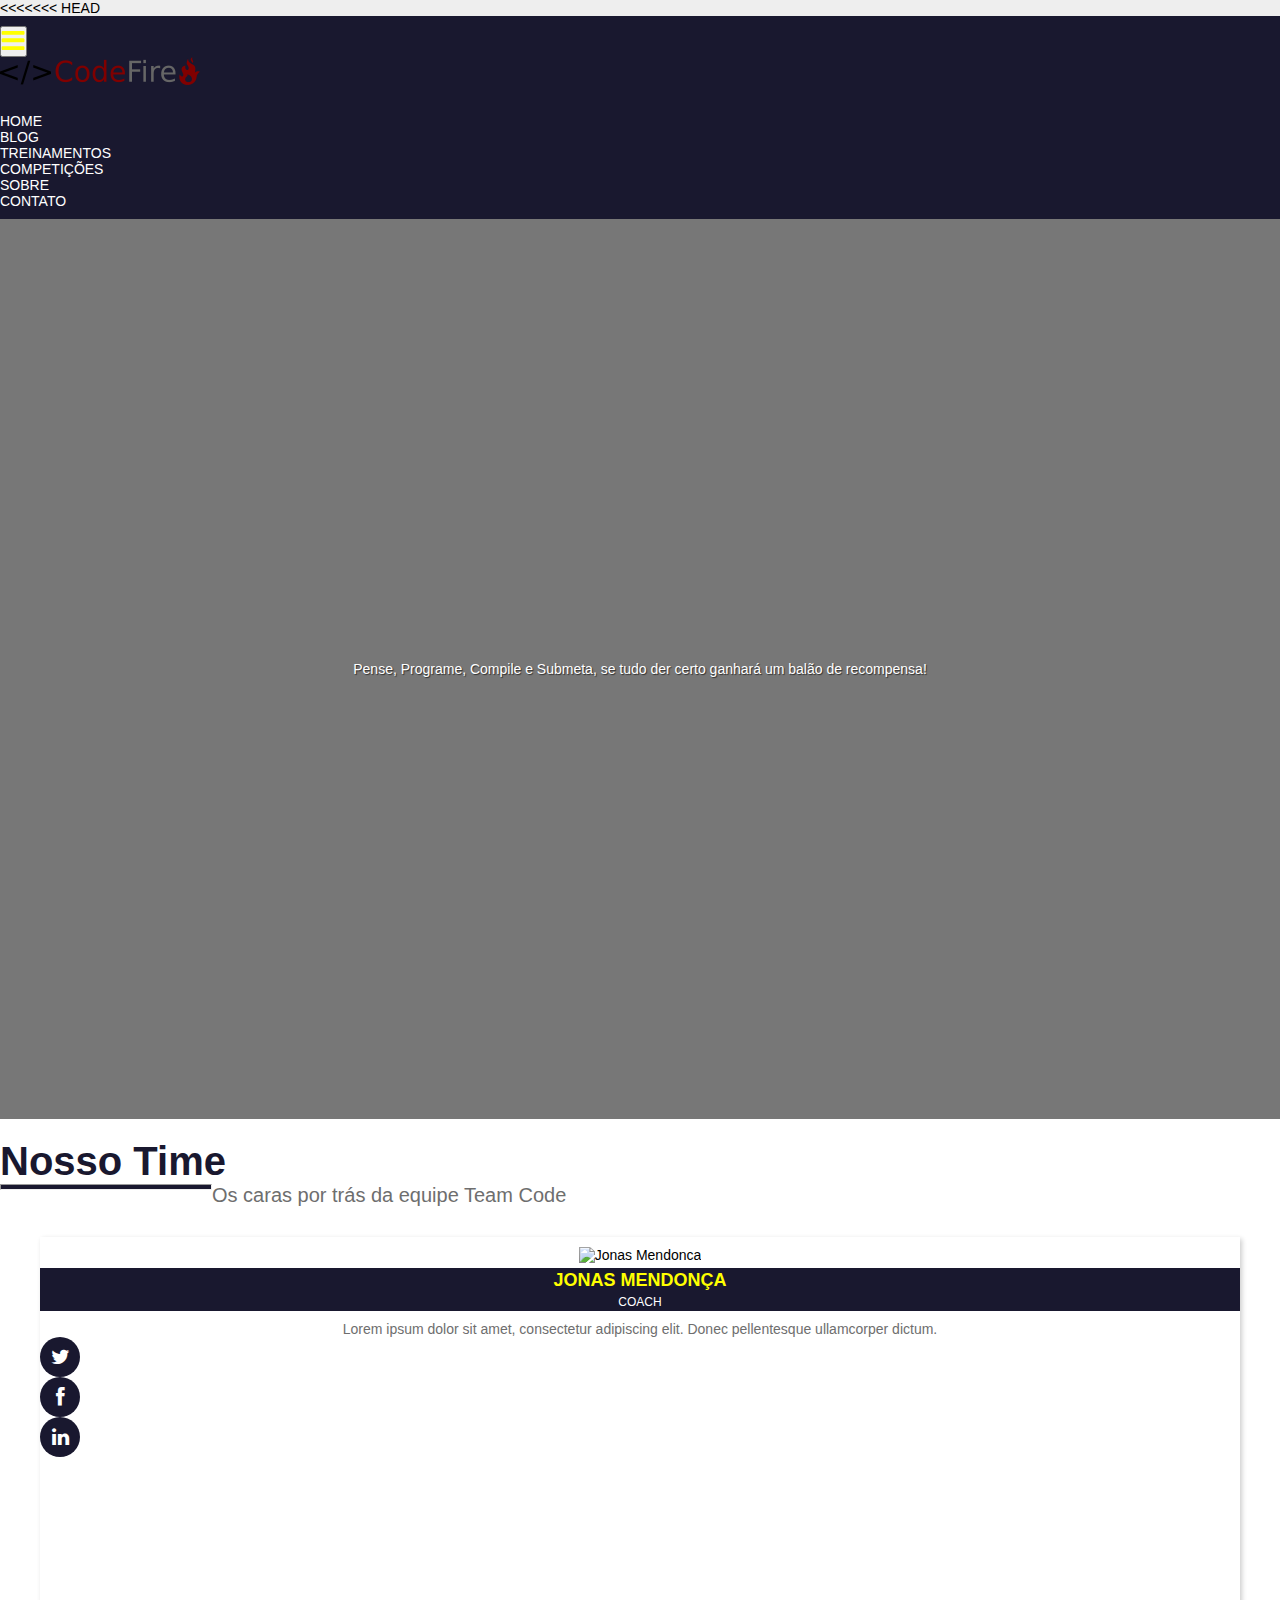
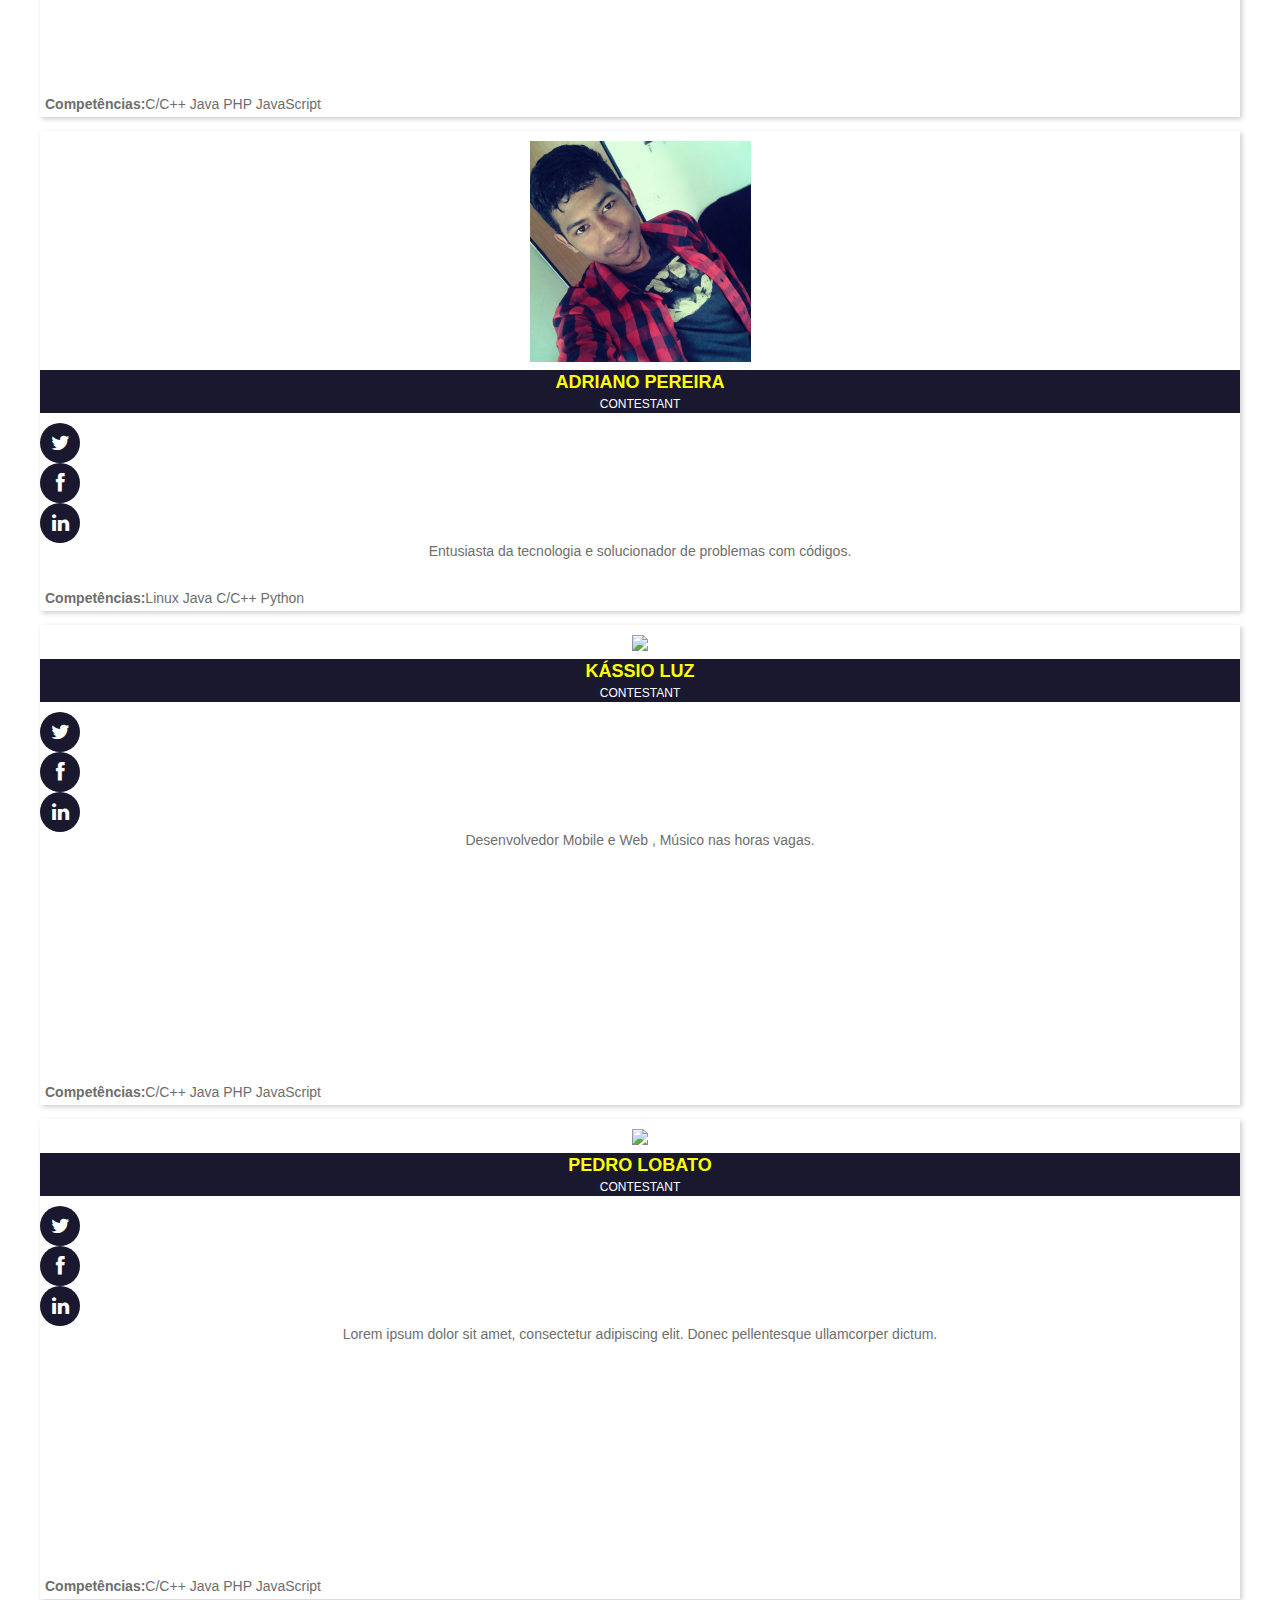
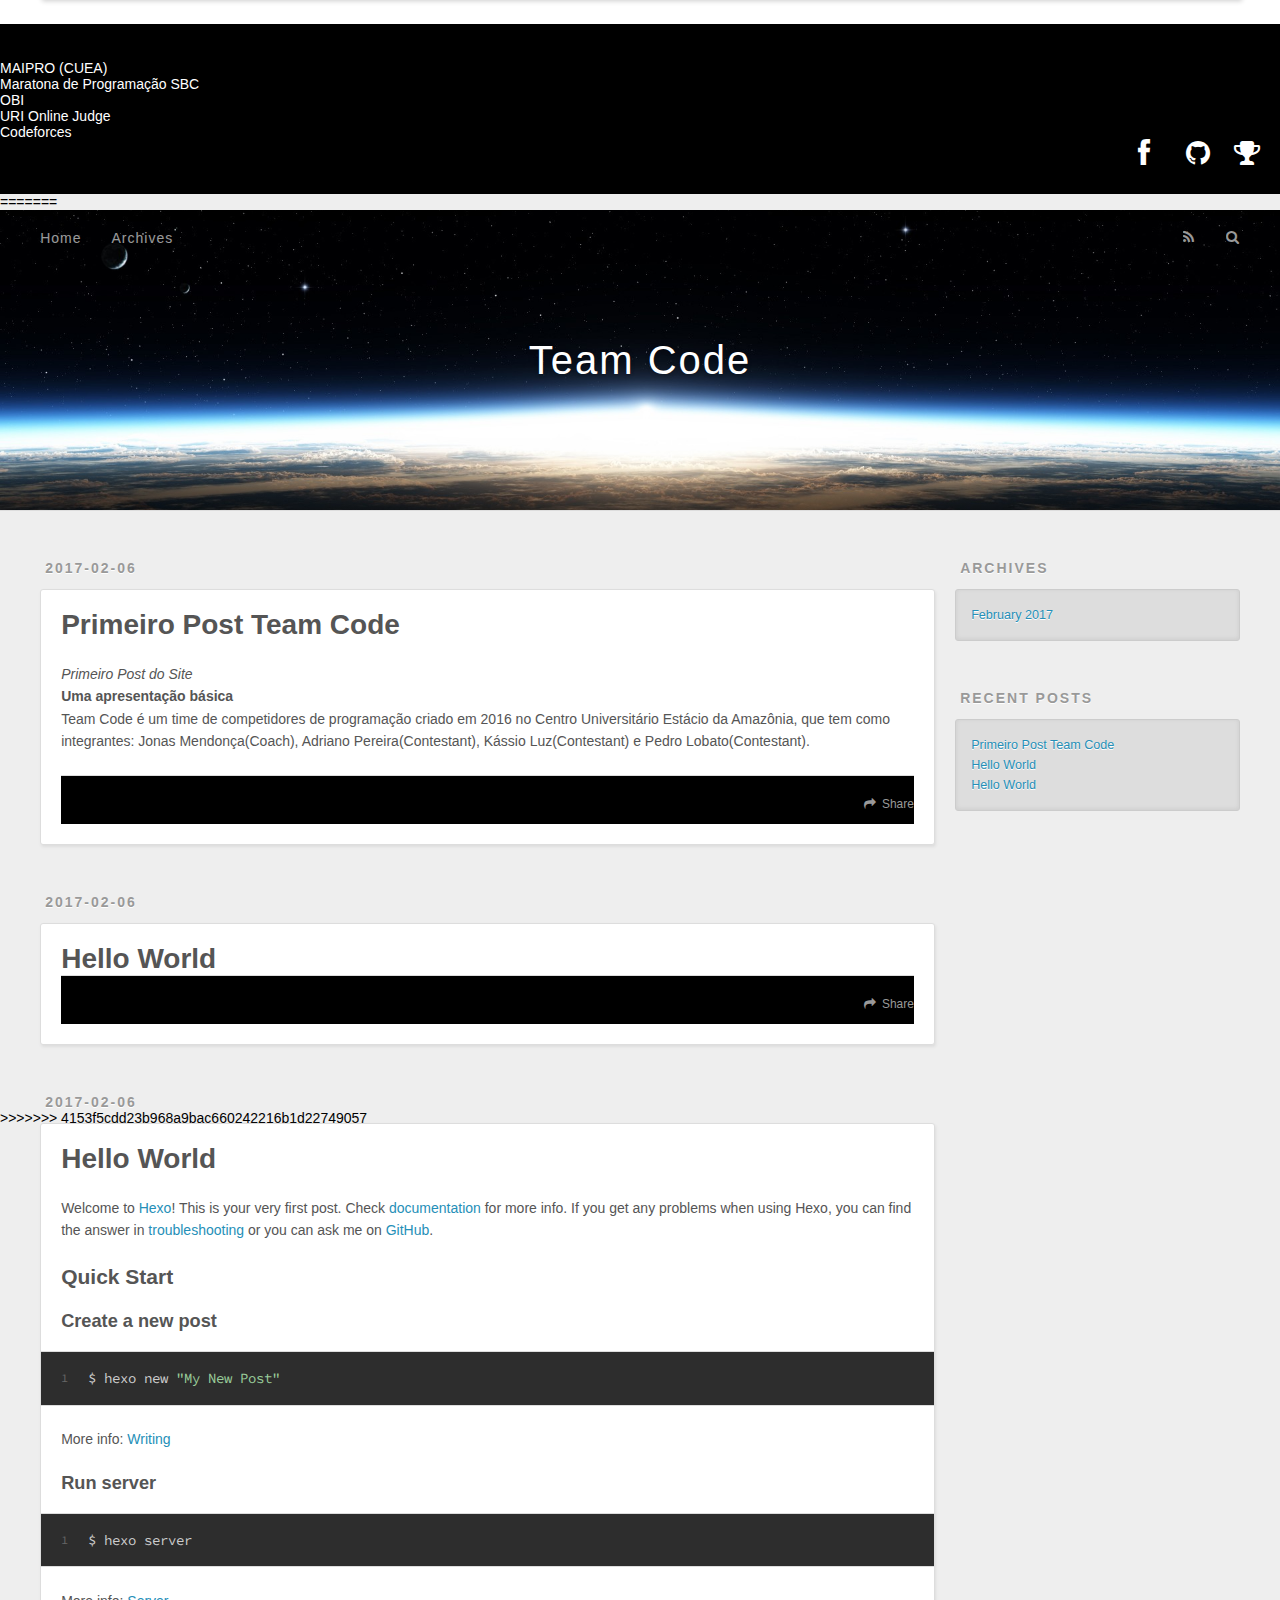
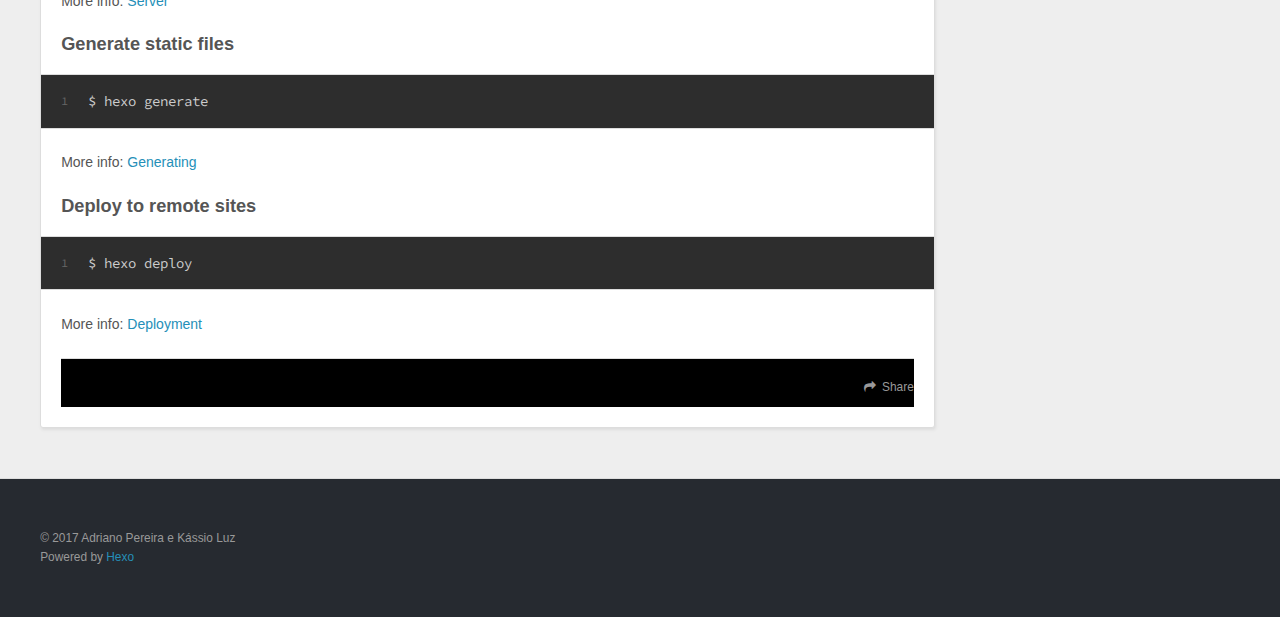
==== commit 19a55697: "Merge mal sucedido do blog" ====
--- a/index.html
+++ b/index.html
@@ -1,6 +1,238 @@
 <!DOCTYPE html>
 <html>
 <head>
+<<<<<<< HEAD
+	<meta http-equiv="X-UA-Compatible" content="IE=edge">
+	<meta name="viewport" content="width=device-width, initial-scale=1">
+	<meta charset="utf-8">
+	<link rel="shortcut icon" href="imagens/favicon.png" type="image/x-icon">
+	<link rel="icon" href="imagens/favicon.png" type="image/x-icon">
+	<title>Team Code - Maratonistas de Programação</title>
+	<link rel="stylesheet" type="text/css" href="bootstrap/css/bootstrap.min.css">
+	<link rel="stylesheet" type="text/css" href="css/estilo.css">
+	<link href="font-awesome/css/font-awesome.css" rel="stylesheet" type="text/css">
+	<link href="https://fonts.googleapis.com/css?family=Arimo" rel="stylesheet">
+	<!--[if lt IE 9]>
+	<script src="https://oss.maxcdn.com/html5shiv/3.7.3/html5shiv.min.js"></script>
+	<script src="https://oss.maxcdn.com/respond/1.4.2/respond.min.js"></script>
+	<![endif]-->
+
+</head>
+<body>
+	<div class="navbar navbar-fixed-top demo-navegacao">
+		<div class="container">
+			<div class="navbar-header">
+				<button type="button"  class="collapsed navbar-toggle" data-toggle="collapse" data-target="#menu-principal">
+					<span class="icon-bar" style="color: yellow;"><i class="fa fa-bars fa-2x"></i></span>
+					<span class="icon-bar"></span>
+					<span class="icon-bar"></span>
+				</button>
+				<a href="index.html" class="navbar-brand">
+					<span class="logo"></span>
+					<!-- Team Code -->
+				</a>
+			</div>
+			<div class="collapse navbar-collapse" id="menu-principal">
+				<ul class="nav navbar-nav navbar-right">
+					<li>
+						<a href="index.html">Home</a>
+					</li>
+					<li>
+						<a href="blog.html">Blog</a>
+					</li>
+					<li>
+						<a href="treinamentos.html">Treinamentos</a>
+					</li>
+					<li>
+						<a href="competicoes.html">Competições</a>
+					</li>
+					<li>
+						<a href="sobre.html">Sobre</a>
+					</li>
+					<li>
+						<a href="contato.html">Contato</a>
+					</li>
+				</ul>
+			</div>
+		</div>
+	</div>
+
+	<div id="capa" class="transparencia">
+		<div id="texto-capa">
+			<div class="container">
+				<div class="row">
+					<div class="col-md-12">
+						<h1>
+							Pense, Programe, Compile e Submeta, se tudo der certo ganhará um balão de recompensa!
+						</h1>
+						<!-- <h2>
+						Página criada para postagens de dicas, cronogramas e informações úteis a respeito de competições de programação.
+					</h2> -->
+				</div><!-- /div col capa -->
+
+				<div class="col-md-6">
+				</div><!-- /div col capa -->
+			</div>
+		</div>
+	</div>
+</div>
+
+<section id="time">
+	<div class="container">
+		<div class="row">
+			<div class="col-md-12">
+				<h3 class="titulo-secao">Nosso Time</h3>
+			</div>
+			<hr>
+		</div><!-- row titulo sescao -->
+
+		<div class="row">
+			<div class="col-md-12">
+				<p class="subtitulo-secao">Os caras por trás da equipe Team Code</p>
+			</div>
+		</div><!-- row subtitulo sescao --> 
+
+		<div class="row">
+			<div class="col-md-offset-4 col-md-4">
+				<figure class="perfil">
+					<img src="imagens/jonas.png" class="img-circle" alt="Jonas Mendonca">
+					<figcaption class="nome">Jonas Mendonça</figcaption>
+					<span class="funcao">Coach</span>
+					<p class="descricao">
+						Lorem ipsum dolor sit amet, consectetur adipiscing elit. Donec pellentesque ullamcorper dictum.
+					</p>
+					<ul class="list-inline">
+						<li><a href="#" class="a-team"><i class="fa fa-twitter"></i></a></li>
+						<li><a href="#" class="a-team"><i class="fa fa-facebook"></i></a></li>
+						<li><a href="#" class="a-team"><i class="fa fa-linkedin"></i></a></li>
+					</ul>
+					<p class="titulo competencias">
+						<span class="subtitulo">Competências:</span>
+						<span class="label label-default">C/C++</span>
+						<span class="label label-default">Java</span>
+						<span class="label label-default">PHP</span>
+						<span class="label label-default">JavaScript</span>
+					</p>
+				</figure>
+			</div> <!-- card perfil jonas -->
+		</div><!-- Row perfil jonas -->
+
+		<div class="row">
+			<div class="col-md-4">
+				<figure class="perfil">
+					<img src="imagens/adriano.png" class="img-circle" alt="Adriano Pereira">
+					<figcaption class="nome">Adriano Pereira</figcaption>
+					<span class="funcao">Contestant</span>
+					<ul class="list-inline">
+						<li><a href="#" class="a-team"><i class="fa fa-twitter"></i></a></li>
+						<li><a href="#" class="a-team"><i class="fa fa-facebook"></i></a></li>
+						<li><a href="#" class="a-team"><i class="fa fa-linkedin"></i></a></li>
+					</ul>
+					<p class="descricao">
+						Entusiasta da tecnologia e solucionador de problemas com códigos.
+					</p>
+					<p class="titulo competencias">
+						<span class="subtitulo">Competências:</span>
+						<span class="label label-default">Linux</span>
+						<span class="label label-default">Java</span>
+						<span class="label label-default">C/C++</span>
+						<span class="label label-default">Python</span>
+					</p>
+				</figure>
+			</div><!-- Col perfil adriano -->
+
+			<div class="col-md-4">
+				<figure class="perfil">
+					<img src="imagens/kassio.png" class="img-circle">
+					<figcaption class="nome">Kássio Luz</figcaption>
+					<span class="funcao">Contestant</span>
+					<ul class="list-inline">
+						<li><a href="#" class="a-team"><i class="fa fa-twitter"></i></a></li>
+						<li><a href="#" class="a-team"><i class="fa fa-facebook"></i></a></li>
+						<li><a href="#" class="a-team"><i class="fa fa-linkedin"></i></a></li>
+					</ul>
+					<p class="descricao">
+						Desenvolvedor Mobile e Web , Músico nas horas vagas.
+					</p>
+					<p class="titulo competencias">
+						<span class="subtitulo">Competências:</span>
+						<span class="label label-default">C/C++</span>
+						<span class="label label-default">Java</span>
+						<span class="label label-default">PHP</span>
+						<span class="label label-default">JavaScript</span>
+					</p>
+				</figure>
+			</div><!-- Col perfil kassio -->
+
+			<div class="col-md-4">
+				<figure class="perfil">
+					<img src="imagens/pedro.png" class="img-circle">
+					<figcaption class="nome">Pedro Lobato</figcaption>
+					<span class="funcao">Contestant</span>
+					<ul class="list-inline">
+						<li><a href="#" class="a-team"><i class="fa fa-twitter"></i></a></li>
+						<li><a href="#" class="a-team"><i class="fa fa-facebook"></i></a></li>
+						<li><a href="#" class="a-team"><i class="fa fa-linkedin"></i></a></li>
+					</ul>
+					<p class="descricao">
+						Lorem ipsum dolor sit amet, consectetur adipiscing elit. Donec pellentesque ullamcorper dictum.
+					</p>
+
+					<p class="titulo competencias">
+						<span class="subtitulo">Competências:</span>
+						<span class="label label-default">C/C++</span>
+						<span class="label label-default">Java</span>
+						<span class="label label-default">PHP</span>
+						<span class="label label-default">JavaScript</span>
+					</p>
+				</figure>
+			</div><!-- Col perfil pedro -->
+		</div><!-- Row perfil time -->
+	</div><!-- Container perfil -->
+</section>
+
+<footer>
+	<div class="container">
+		<div class="row">
+			<!---->
+			<div class="col-md-6 col-sm-6 col-xs-12">
+				<ul>
+					<li><h4>Links Uteis</h4></li>
+					<li><a href="https://sites.google.com/view/jonasmendonca/maratona-de-programa%C3%A7%C3%A3o" target="_blank">MAIPRO (CUEA)</a></li>
+					<li><a href="http://maratona.ime.usp.br/" target="_blank">Maratona de Programação SBC</a></li>
+					<li><a href="http://olimpiada.ic.unicamp.br/" target="_blank">OBI</a></li>
+					<li><a href="https://www.urionlinejudge.com.br" target="_blank">URI Online Judge</a></li>
+					<li><a href="http://codeforces.com/" target="_blank">Codeforces</a></li>
+				</div>
+
+
+				<!--div class="col-md-3">
+				<img src="imagens/logo.png">
+			</div!-->
+
+			<div class="col-md-6 redes-sociais col-xs-12">
+				<ul class="list-inline">
+					<li>
+						<a href="#" class="a-redes-socias"><i class="fa fa-facebook fa-fw fa-2x"></i></a>
+					</li>
+					<li>
+						<a href="#" class="a-redes-socias"><i class="fa fa-github fa-fw- fa-2x"></i></a>
+					</li>
+					<li>
+						<a href="#" class="a-redes-socias"><i class="fa fa-trophy fa-fw- fa-2x"></i></a>
+					</li>
+				</ul>
+			</div>
+		</div>
+	</div>
+	<p class="text-muted text-center">Desenvolvido por &copy; TeamCode</p>
+</footer>
+
+<script src="https://ajax.googleapis.com/ajax/libs/jquery/1.12.4/jquery.min.js"></script>
+<script src="bootstrap/js/bootstrap.min.js"></script>
+</body>
+</html>
+=======
   <meta charset="utf-8">
   
   <title>Team Code</title>
@@ -258,4 +490,5 @@
 
   </div>
 </body>
-</html>+</html>
+>>>>>>> 4153f5cdd23b968a9bac660242216b1d22749057
--- a/css/estilo.css
+++ b/css/estilo.css
@@ -0,0 +1,210 @@
+html,body, #capa, #construcao{
+	height: 100%;
+}
+body{
+	background: #dcdcdc;
+	font-family: 'Arimo', sans-serif;
+}
+a{
+	color: #FFF;
+	text-decoration: none;
+}
+a:hover{
+	color: #FFFF00;
+}
+.demo-navegacao{
+	background: rgb(25,24,47); /*Hex: #19182fff*/
+	padding: 10px 0px 10px 0px;
+	/*height: 100px;*/
+}
+.logo{
+	display: block;
+	width: 200px;
+	height: 56px;
+	background: url("../imagens/logo.png") no-repeat;
+}
+#capa{
+	background: url("../imagens/sala-competicao.jpg") center / cover no-repeat;
+	display: table;
+	width: 100%;
+	background-attachment: fixed;
+}
+#texto-capa{
+	background: rgba(0, 0, 0, 0.5);
+	color: #FFF;
+	/*text-transform: uppercase;*/
+	text-shadow: 1px 1px 1px rgba(0,0,0,.6);
+}
+#texto-capa{
+	display: table-cell;
+	vertical-align: middle;
+}
+#texto-capa h1{
+	text-align: center;
+	padding: 10px;
+}
+#time{
+	padding: 20px 0px 20px 0px;
+	background: #FFF;
+	/*margin: 10px 0px 10px 0px;*/
+}
+#time .col-md-4{
+	text-align: center;
+}
+
+footer{
+	background: #000;
+	padding: 20px 0px 10px 0px;
+}
+.redes-sociais ul li{
+	display: inline-block;
+	margin-right: 20px;
+}
+
+.perfil{
+	padding: 10px 0px 0px 0px;
+	box-shadow: 2px 2px 5px rgba(0,0,0,.2);
+	display: block;
+	position: relative;
+	height: 470px;
+	margin-bottom: 5px;
+}
+footer{
+	background: #000;
+	padding: 20px 0px 10px 0px;
+}
+
+ul{
+	list-style-type:none;
+}
+.redes-sociais{
+	text-align: right;
+}
+
+.redes-sociais ul li{
+	display: inline-block;
+	margin-right: 20px;
+}
+
+/* ======================= Página em Construção ======================= */
+#construcao{
+	color: #FFF;
+	text-align: center;
+	display: table;
+	width: 100%;
+	background-attachment: fixed;
+}
+#texto-construcao{
+	background: #19182F;
+	display: table-cell;
+	vertical-align: middle;
+}
+.demo-icone{
+	font-size: 200px !important;
+}
+#construcao h1, #construcao p{
+	text-transform: uppercase;
+}
+#construcao p{
+	color: #6E6E6E;
+}
+
+/* ======================= Classes Genericas ======================= */
+
+/* ======================= Tipografia ======================= */
+#menu-principal a{
+	color: #FFF;
+	text-transform: uppercase;
+}
+#menu-principal a:hover{
+	background: none;
+	color: #FFFF00;
+}
+/**/
+ul > li > .a-team{
+	width: 40px;
+	font-size: 20px;
+	line-height: 40px;
+	display: block;
+	border-radius:100%;
+	background-color: #19182f;
+}
+.titulo-secao{
+	/*border-left: 8px solid #FFFF00;*/
+	margin-right: 101px;
+	color: #19182F;
+	margin: 0;
+	font-weight: 900;
+	font-size: 40px;
+}/*
+.titulo-secao{
+	padding-left: 10px;
+}
+.subtitulo-secao{
+	padding-left: 20px;
+}*/
+.subtitulo-secao{
+	/*border-left: 10px solid #FFFF00;*/
+	color: #6E6E6E;
+	margin: 0px 0px 30px 0px;
+	font-weight: 400;
+	font-size: 20px;
+}
+.nome{
+	margin-top: 5px;
+	padding: 2px;
+	background: #19182F;
+	font-size: 18px;
+	color: #FFFF00;
+	text-transform: uppercase;
+	font-weight: 900;
+}
+.funcao{
+	display: block;
+	margin-bottom: 10px;
+	padding: 2px;
+	background: #19182F;
+	font-size: 12px;
+	color: #FFF;
+	text-transform: uppercase;
+}
+.descricao{
+	color: #6E6E6E;
+}
+.titulo{
+	color: #6E6E6E;
+	padding: 5px;
+	display: block;
+	text-align: left;
+}
+.competencias{
+	width: 100%;
+	margin: 0;
+	position: absolute;
+	/*background: red;*/
+	bottom: 0;
+}
+.subtitulo{
+	display: block;
+	font-weight: 900;
+	float: left;
+}
+.perfil-social{
+	background: red;
+	padding: 10px;
+	border-radius: 50px;
+}
+hr{
+	margin-top: 0px;
+	background-color:#19182F;
+	width:210px;
+	float:left;
+	height:4px;
+}
+
+/*Media Querys*/
+@media(max-width:720px) {
+	.redes-sociais{
+		text-align:center !important;
+	}
+}
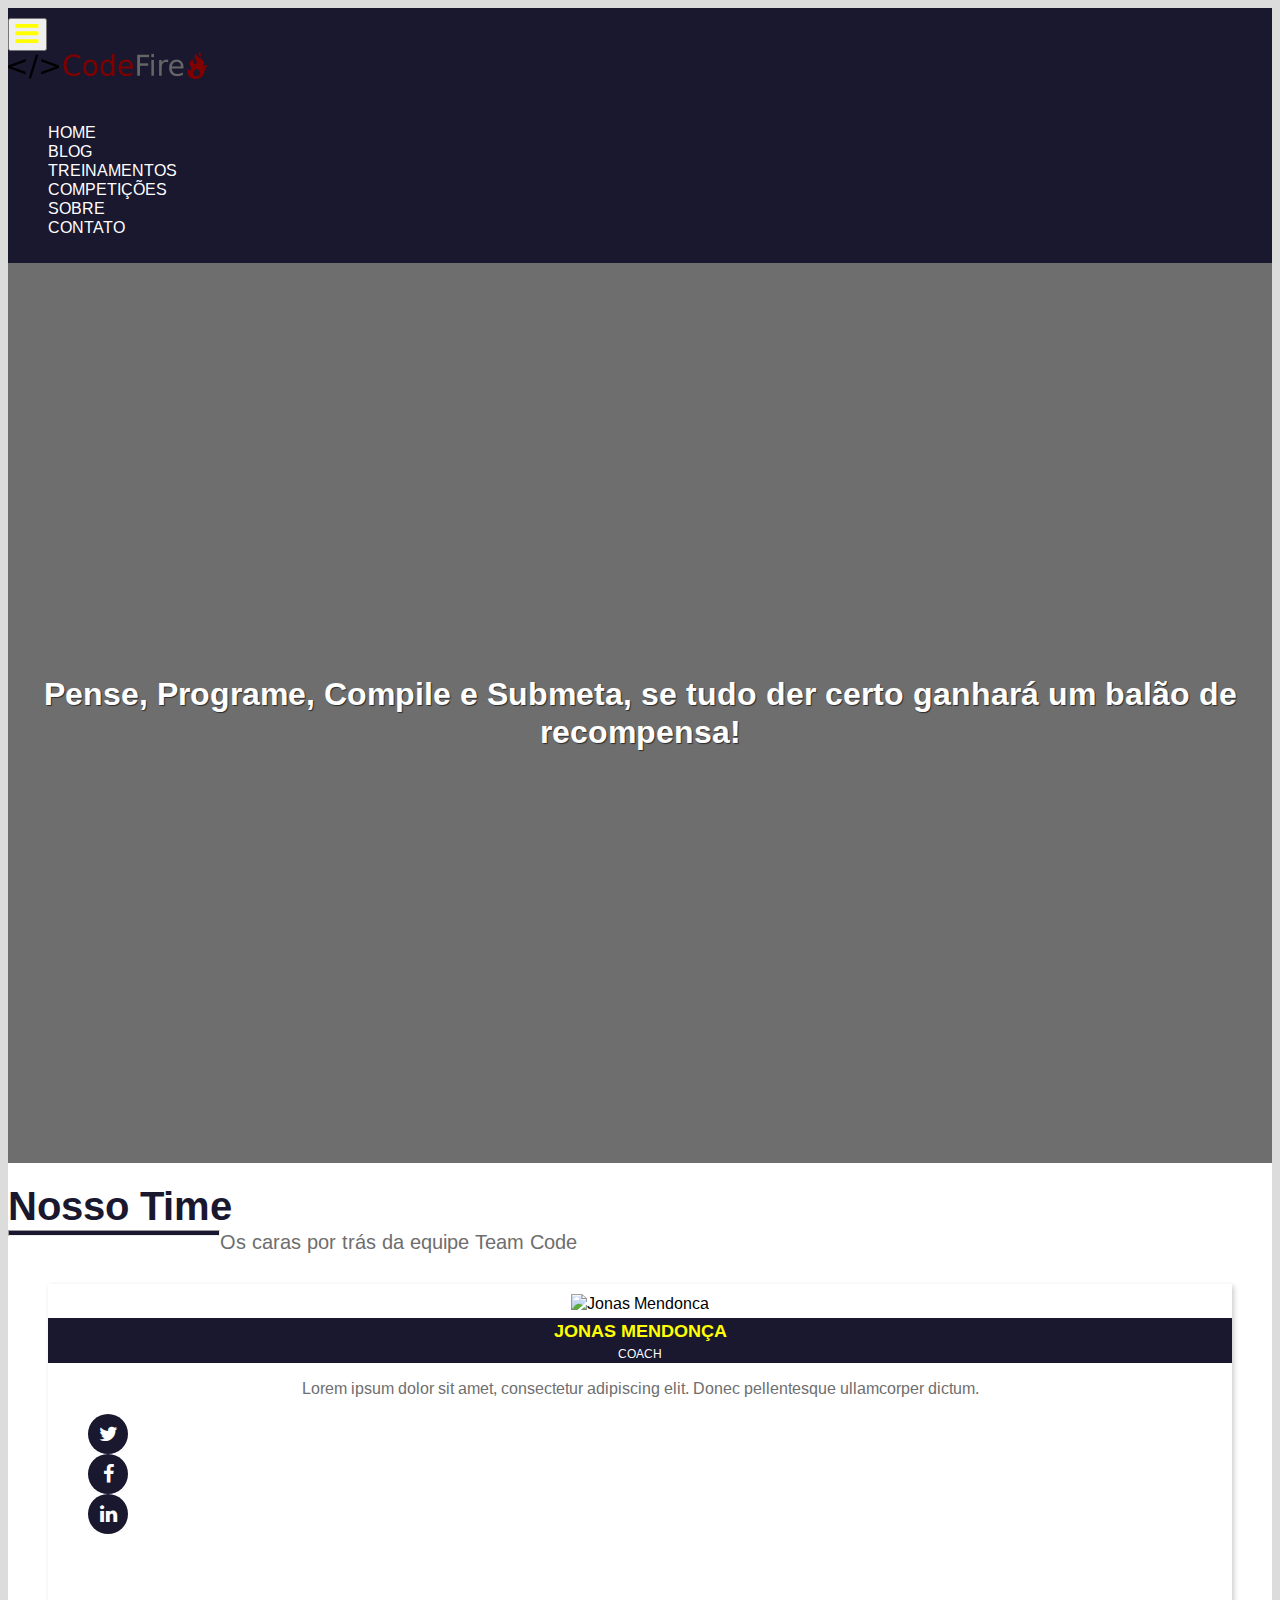
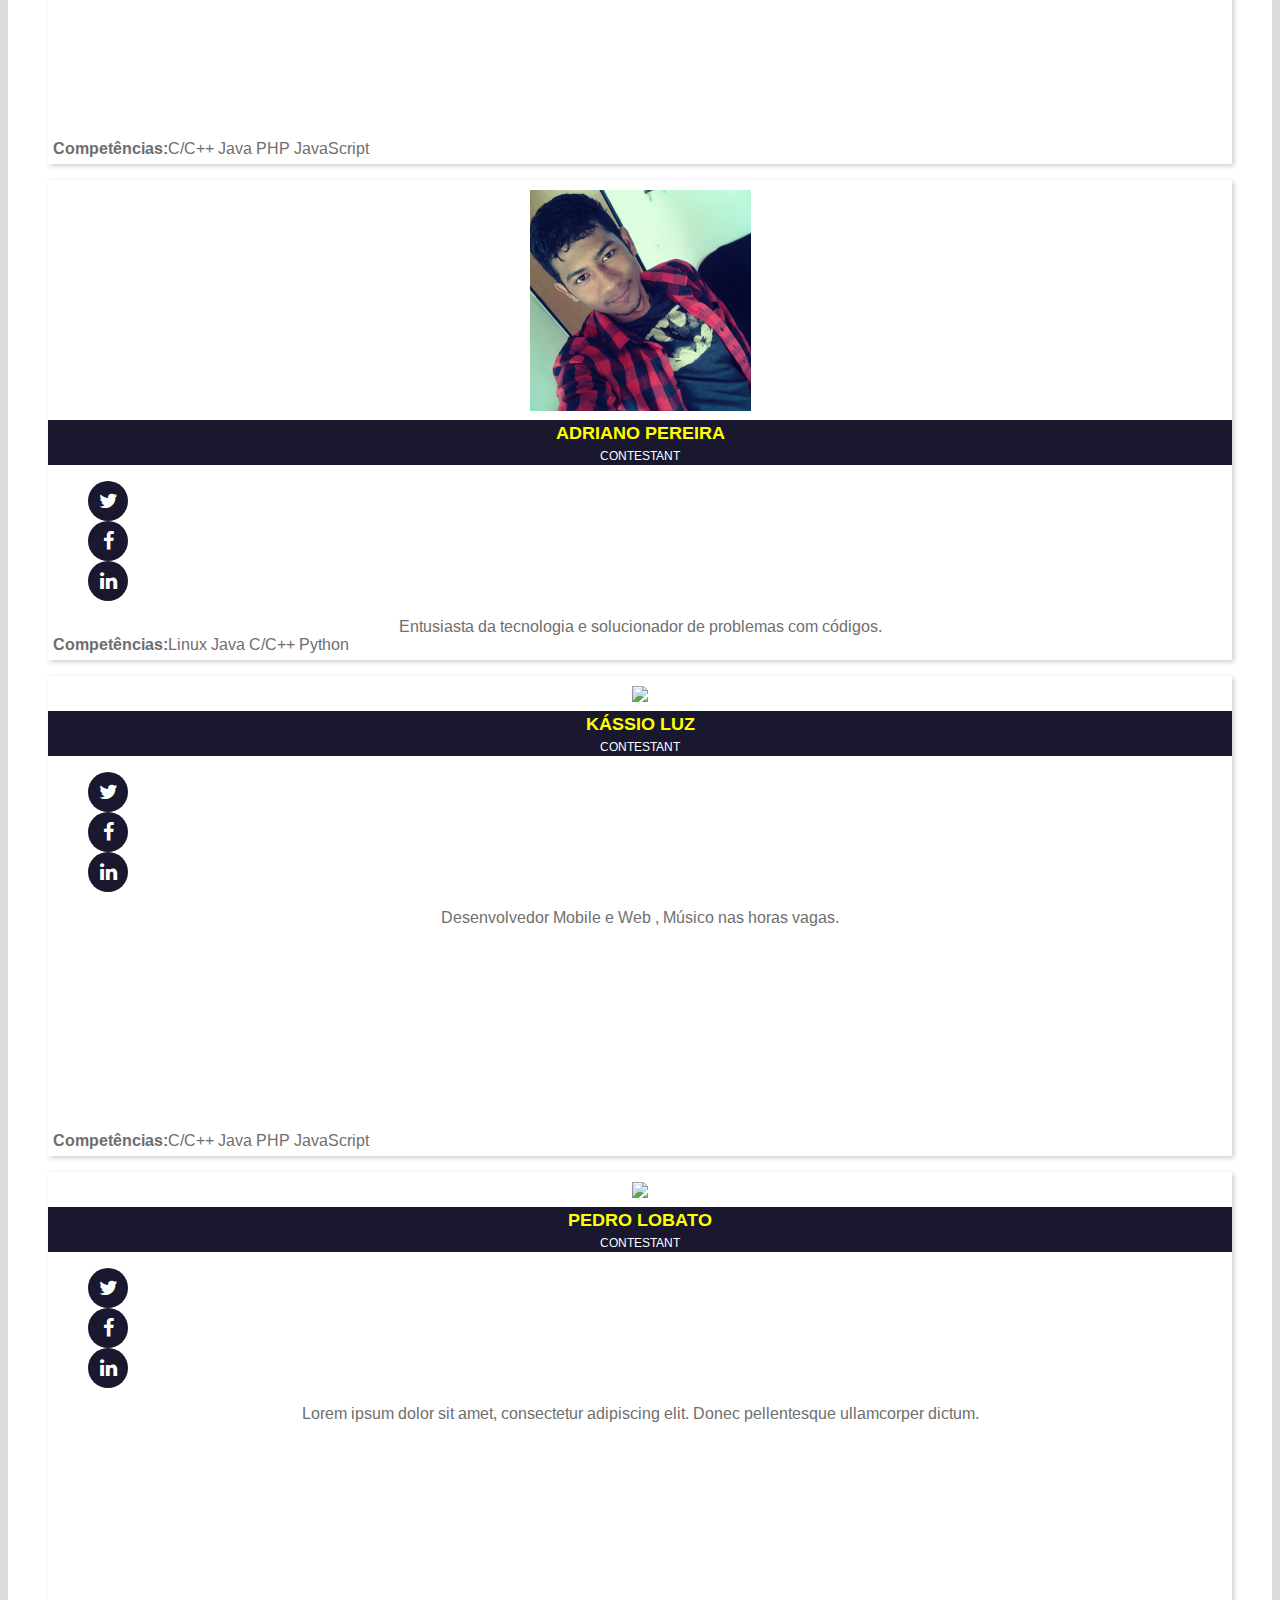
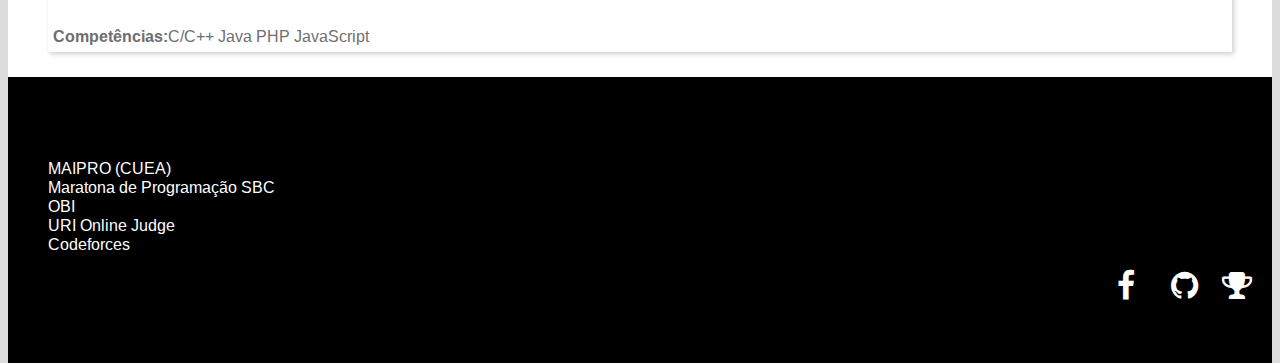
==== commit ed03a632: "Correção do erro blog mal definido" ====
--- a/index.html
+++ b/index.html
@@ -1,7 +1,6 @@
 <!DOCTYPE html>
 <html>
 <head>
-<<<<<<< HEAD
 	<meta http-equiv="X-UA-Compatible" content="IE=edge">
 	<meta name="viewport" content="width=device-width, initial-scale=1">
 	<meta charset="utf-8">
@@ -231,264 +230,4 @@
 <script src="https://ajax.googleapis.com/ajax/libs/jquery/1.12.4/jquery.min.js"></script>
 <script src="bootstrap/js/bootstrap.min.js"></script>
 </body>
-</html>
-=======
-  <meta charset="utf-8">
-  
-  <title>Team Code</title>
-  <meta name="viewport" content="width=device-width, initial-scale=1, maximum-scale=1">
-  <meta property="og:type" content="website">
-<meta property="og:title" content="Team Code">
-<meta property="og:url" content="https://adrianopereira.github.io/index.html">
-<meta property="og:site_name" content="Team Code">
-<meta name="twitter:card" content="summary">
-<meta name="twitter:title" content="Team Code">
-  
-    <link rel="alternate" href="/atom.xml" title="Team Code" type="application/atom+xml">
-  
-  
-    <link rel="icon" href="/favicon.png">
-  
-  
-    <link href="//fonts.googleapis.com/css?family=Source+Code+Pro" rel="stylesheet" type="text/css">
-  
-  <link rel="stylesheet" href="/css/style.css">
-  
-
-</head>
-
-<body>
-  <div id="container">
-    <div id="wrap">
-      <header id="header">
-  <div id="banner"></div>
-  <div id="header-outer" class="outer">
-    <div id="header-title" class="inner">
-      <h1 id="logo-wrap">
-        <a href="/" id="logo">Team Code</a>
-      </h1>
-      
-    </div>
-    <div id="header-inner" class="inner">
-      <nav id="main-nav">
-        <a id="main-nav-toggle" class="nav-icon"></a>
-        
-          <a class="main-nav-link" href="/">Home</a>
-        
-          <a class="main-nav-link" href="/archives">Archives</a>
-        
-      </nav>
-      <nav id="sub-nav">
-        
-          <a id="nav-rss-link" class="nav-icon" href="/atom.xml" title="RSS Feed"></a>
-        
-        <a id="nav-search-btn" class="nav-icon" title="Search"></a>
-      </nav>
-      <div id="search-form-wrap">
-        <form action="//google.com/search" method="get" accept-charset="UTF-8" class="search-form"><input type="search" name="q" results="0" class="search-form-input" placeholder="Search"><button type="submit" class="search-form-submit">&#xF002;</button><input type="hidden" name="sitesearch" value="https://adrianopereira.github.io"></form>
-      </div>
-    </div>
-  </div>
-</header>
-      <div class="outer">
-        <section id="main">
-  
-    <article id="post-Primeiro-Post-Team-Code" class="article article-type-post" itemscope itemprop="blogPost">
-  <div class="article-meta">
-    <a href="/2017/02/06/Primeiro-Post-Team-Code/" class="article-date">
-  <time datetime="2017-02-07T03:47:07.000Z" itemprop="datePublished">2017-02-06</time>
-</a>
-    
-  </div>
-  <div class="article-inner">
-    
-    
-      <header class="article-header">
-        
-  
-    <h1 itemprop="name">
-      <a class="article-title" href="/2017/02/06/Primeiro-Post-Team-Code/">Primeiro Post Team Code</a>
-    </h1>
-  
-
-      </header>
-    
-    <div class="article-entry" itemprop="articleBody">
-      
-        <p><em>Primeiro Post do Site</em><br><strong>Uma apresentação básica</strong><br>Team Code é um time de competidores de programação criado em 2016 no Centro Universitário Estácio da Amazônia, que tem como integrantes: Jonas Mendonça(Coach), Adriano Pereira(Contestant), Kássio Luz(Contestant) e Pedro Lobato(Contestant).</p>
-
-      
-    </div>
-    <footer class="article-footer">
-      <a data-url="https://adrianopereira.github.io/2017/02/06/Primeiro-Post-Team-Code/" data-id="ciyuzt3av0000kju3qb6y0qxm" class="article-share-link">Share</a>
-      
-      
-    </footer>
-  </div>
-  
-</article>
-
-
-  
-    <article id="post-Hello-World" class="article article-type-post" itemscope itemprop="blogPost">
-  <div class="article-meta">
-    <a href="/2017/02/06/Hello-World/" class="article-date">
-  <time datetime="2017-02-07T03:34:45.000Z" itemprop="datePublished">2017-02-06</time>
-</a>
-    
-  </div>
-  <div class="article-inner">
-    
-    
-      <header class="article-header">
-        
-  
-    <h1 itemprop="name">
-      <a class="article-title" href="/2017/02/06/Hello-World/">Hello World </a>
-    </h1>
-  
-
-      </header>
-    
-    <div class="article-entry" itemprop="articleBody">
-      
-        
-      
-    </div>
-    <footer class="article-footer">
-      <a data-url="https://adrianopereira.github.io/2017/02/06/Hello-World/" data-id="ciyuzt3b50001kju37ve99ilj" class="article-share-link">Share</a>
-      
-      
-    </footer>
-  </div>
-  
-</article>
-
-
-  
-    <article id="post-hello-world" class="article article-type-post" itemscope itemprop="blogPost">
-  <div class="article-meta">
-    <a href="/2017/02/06/hello-world/" class="article-date">
-  <time datetime="2017-02-07T03:25:00.612Z" itemprop="datePublished">2017-02-06</time>
-</a>
-    
-  </div>
-  <div class="article-inner">
-    
-    
-      <header class="article-header">
-        
-  
-    <h1 itemprop="name">
-      <a class="article-title" href="/2017/02/06/hello-world/">Hello World</a>
-    </h1>
-  
-
-      </header>
-    
-    <div class="article-entry" itemprop="articleBody">
-      
-        <p>Welcome to <a href="https://hexo.io/" target="_blank" rel="external">Hexo</a>! This is your very first post. Check <a href="https://hexo.io/docs/" target="_blank" rel="external">documentation</a> for more info. If you get any problems when using Hexo, you can find the answer in <a href="https://hexo.io/docs/troubleshooting.html" target="_blank" rel="external">troubleshooting</a> or you can ask me on <a href="https://github.com/hexojs/hexo/issues" target="_blank" rel="external">GitHub</a>.</p>
-<h2 id="Quick-Start"><a href="#Quick-Start" class="headerlink" title="Quick Start"></a>Quick Start</h2><h3 id="Create-a-new-post"><a href="#Create-a-new-post" class="headerlink" title="Create a new post"></a>Create a new post</h3><figure class="highlight bash"><table><tr><td class="gutter"><pre><div class="line">1</div></pre></td><td class="code"><pre><div class="line">$ hexo new <span class="string">"My New Post"</span></div></pre></td></tr></table></figure>
-<p>More info: <a href="https://hexo.io/docs/writing.html" target="_blank" rel="external">Writing</a></p>
-<h3 id="Run-server"><a href="#Run-server" class="headerlink" title="Run server"></a>Run server</h3><figure class="highlight bash"><table><tr><td class="gutter"><pre><div class="line">1</div></pre></td><td class="code"><pre><div class="line">$ hexo server</div></pre></td></tr></table></figure>
-<p>More info: <a href="https://hexo.io/docs/server.html" target="_blank" rel="external">Server</a></p>
-<h3 id="Generate-static-files"><a href="#Generate-static-files" class="headerlink" title="Generate static files"></a>Generate static files</h3><figure class="highlight bash"><table><tr><td class="gutter"><pre><div class="line">1</div></pre></td><td class="code"><pre><div class="line">$ hexo generate</div></pre></td></tr></table></figure>
-<p>More info: <a href="https://hexo.io/docs/generating.html" target="_blank" rel="external">Generating</a></p>
-<h3 id="Deploy-to-remote-sites"><a href="#Deploy-to-remote-sites" class="headerlink" title="Deploy to remote sites"></a>Deploy to remote sites</h3><figure class="highlight bash"><table><tr><td class="gutter"><pre><div class="line">1</div></pre></td><td class="code"><pre><div class="line">$ hexo deploy</div></pre></td></tr></table></figure>
-<p>More info: <a href="https://hexo.io/docs/deployment.html" target="_blank" rel="external">Deployment</a></p>
-
-      
-    </div>
-    <footer class="article-footer">
-      <a data-url="https://adrianopereira.github.io/2017/02/06/hello-world/" data-id="ciyuzt3bb0002kju3bnpcspaw" class="article-share-link">Share</a>
-      
-      
-    </footer>
-  </div>
-  
-</article>
-
-
-  
-
-</section>
-        
-          <aside id="sidebar">
-  
-    
-
-  
-    
-
-  
-    
-  
-    
-  <div class="widget-wrap">
-    <h3 class="widget-title">Archives</h3>
-    <div class="widget">
-      <ul class="archive-list"><li class="archive-list-item"><a class="archive-list-link" href="/archives/2017/02/">February 2017</a></li></ul>
-    </div>
-  </div>
-
-
-  
-    
-  <div class="widget-wrap">
-    <h3 class="widget-title">Recent Posts</h3>
-    <div class="widget">
-      <ul>
-        
-          <li>
-            <a href="/2017/02/06/Primeiro-Post-Team-Code/">Primeiro Post Team Code</a>
-          </li>
-        
-          <li>
-            <a href="/2017/02/06/Hello-World/">Hello World </a>
-          </li>
-        
-          <li>
-            <a href="/2017/02/06/hello-world/">Hello World</a>
-          </li>
-        
-      </ul>
-    </div>
-  </div>
-
-  
-</aside>
-        
-      </div>
-      <footer id="footer">
-  
-  <div class="outer">
-    <div id="footer-info" class="inner">
-      &copy; 2017 Adriano Pereira e Kássio Luz<br>
-      Powered by <a href="http://hexo.io/" target="_blank">Hexo</a>
-    </div>
-  </div>
-</footer>
-    </div>
-    <nav id="mobile-nav">
-  
-    <a href="/" class="mobile-nav-link">Home</a>
-  
-    <a href="/archives" class="mobile-nav-link">Archives</a>
-  
-</nav>
-    
-
-<script src="//ajax.googleapis.com/ajax/libs/jquery/2.0.3/jquery.min.js"></script>
-
-
-  <link rel="stylesheet" href="/fancybox/jquery.fancybox.css">
-  <script src="/fancybox/jquery.fancybox.pack.js"></script>
-
-
-<script src="/js/script.js"></script>
-
-  </div>
-</body>
-</html>
->>>>>>> 4153f5cdd23b968a9bac660242216b1d22749057
+</html>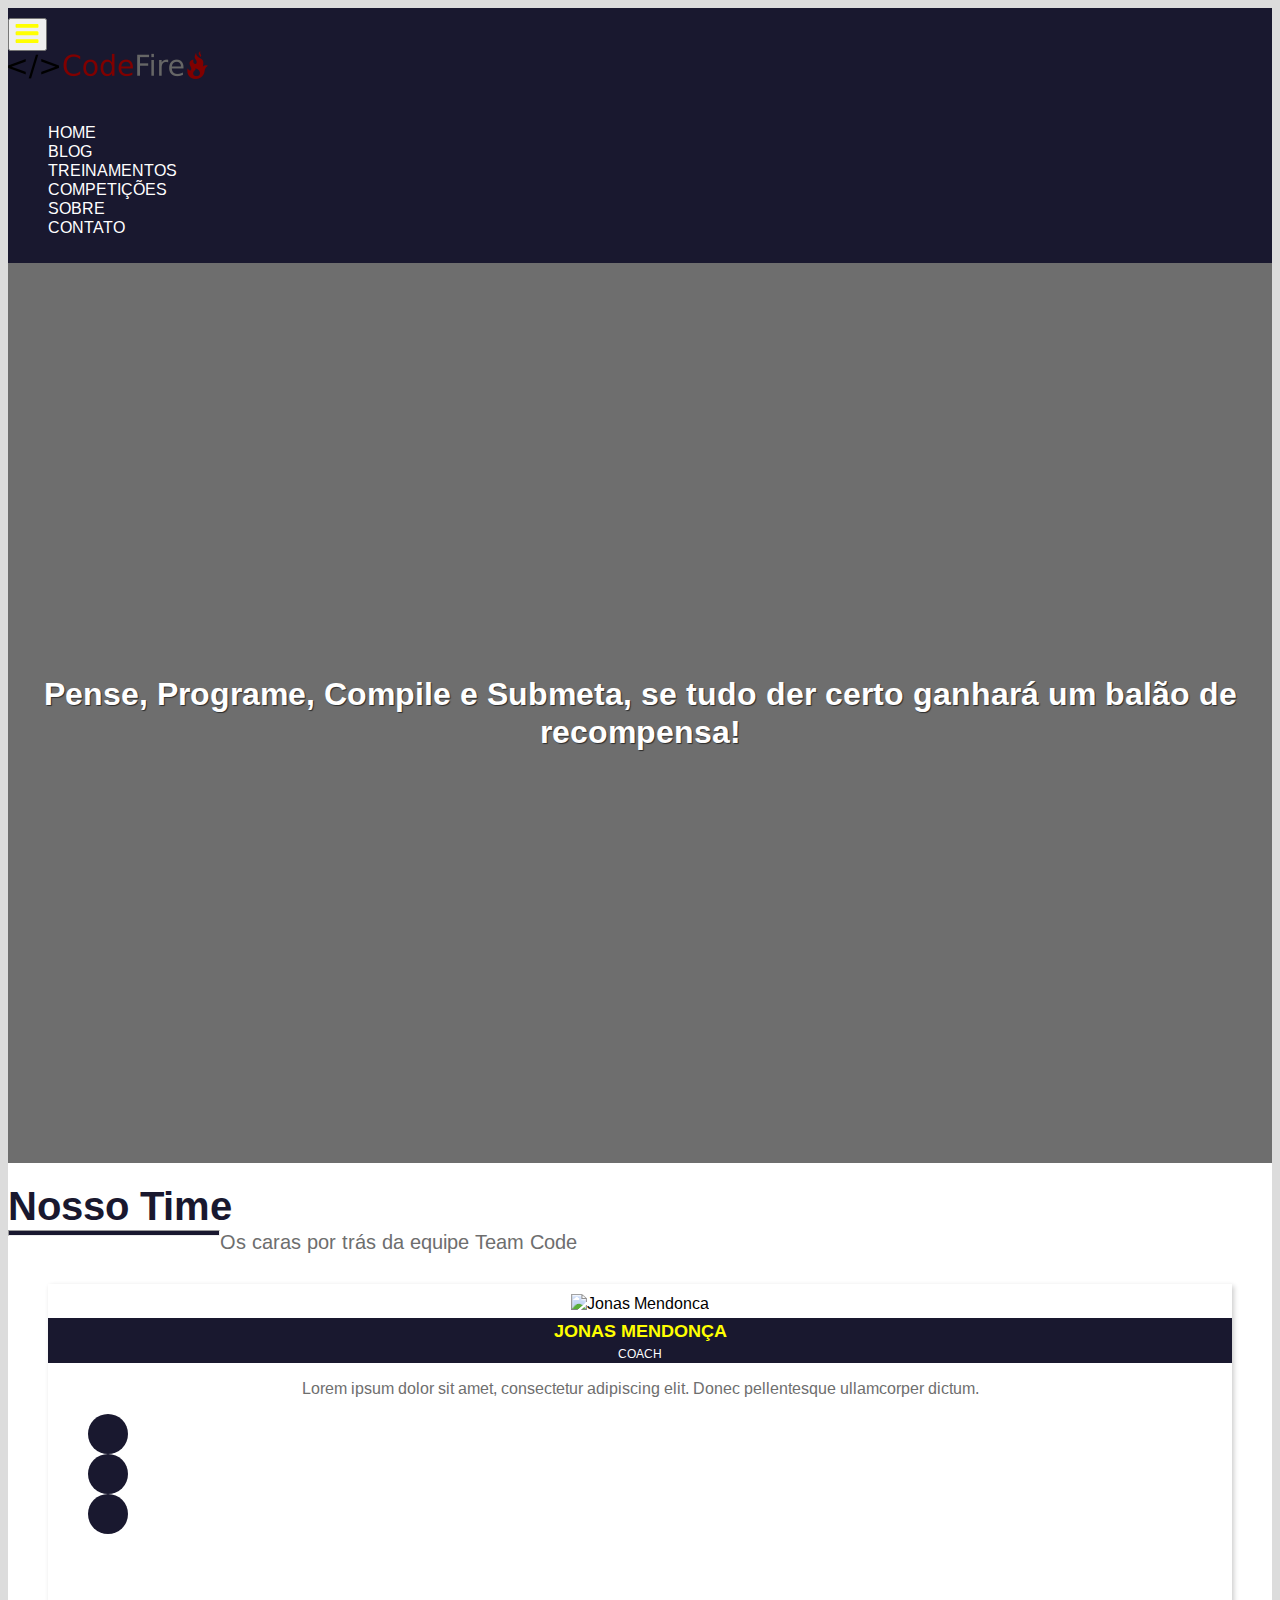
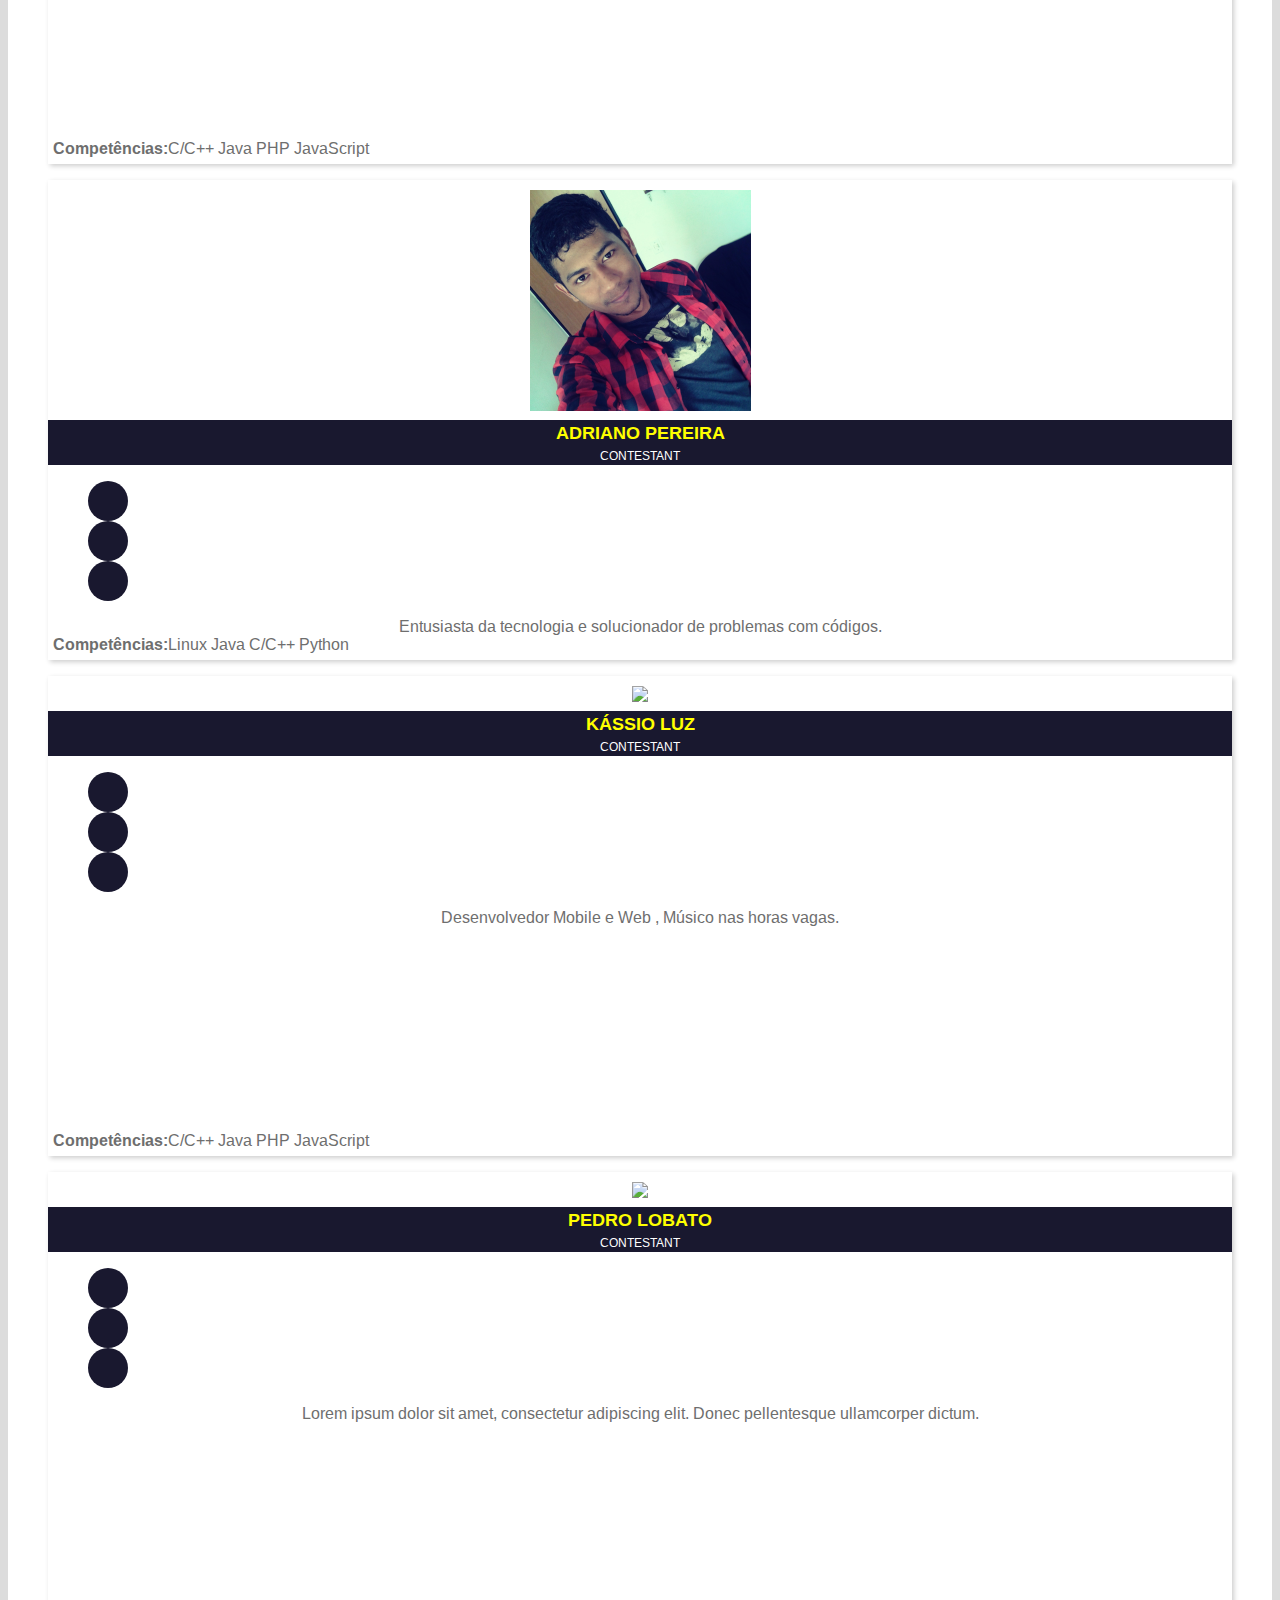
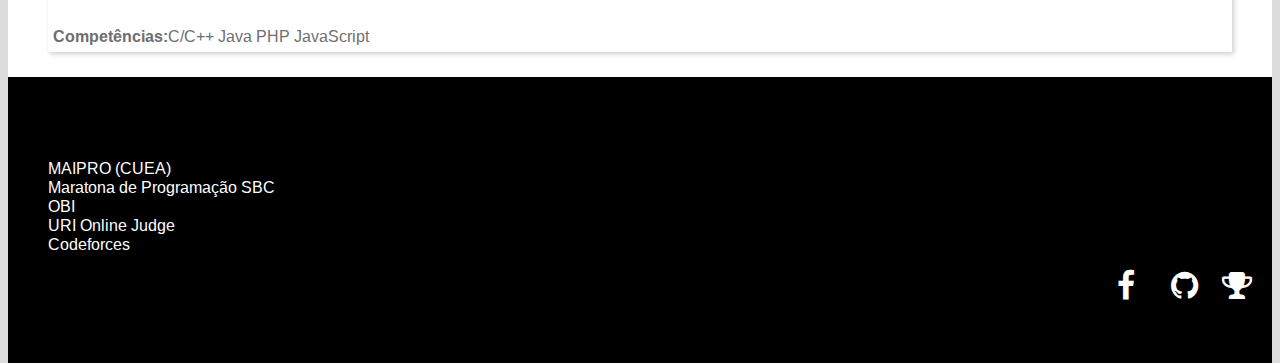
==== commit 57fb6e8c: "Página sobre" ====
--- a/index.html
+++ b/index.html
@@ -76,7 +76,7 @@
 	</div>
 </div>
 
-<section id="time">
+<section id="time" class="secao">
 	<div class="container">
 		<div class="row">
 			<div class="col-md-12">
--- a/css/estilo.css
+++ b/css/estilo.css
@@ -43,7 +43,7 @@
 	text-align: center;
 	padding: 10px;
 }
-#time{
+.secao{
 	padding: 20px 0px 20px 0px;
 	background: #FFF;
 	/*margin: 10px 0px 10px 0px;*/
@@ -62,7 +62,7 @@
 }
 
 .perfil{
-	padding: 10px 0px 0px 0px;
+ 	padding: 10px 0px 0px 0px;
 	box-shadow: 2px 2px 5px rgba(0,0,0,.2);
 	display: block;
 	position: relative;
@@ -108,7 +108,27 @@
 #construcao p{
 	color: #6E6E6E;
 }
-
+.faixa{
+	color: #FFFF00;
+	background: #19182F;
+	text-transform: uppercase;
+	padding: 100px 0px 100px 0px;
+	font-weight: 900;
+	text-align: center;
+}
+/*======================= Página Sobre =======================*/
+#sobre{
+	margin-top: 70px;
+}
+section a{
+	color: #19182F;
+}
+section a:hover{
+	color: #6E6E6E;
+}
+.separador{
+	background: #19182F;
+}
 /* ======================= Classes Genericas ======================= */
 
 /* ======================= Tipografia ======================= */
